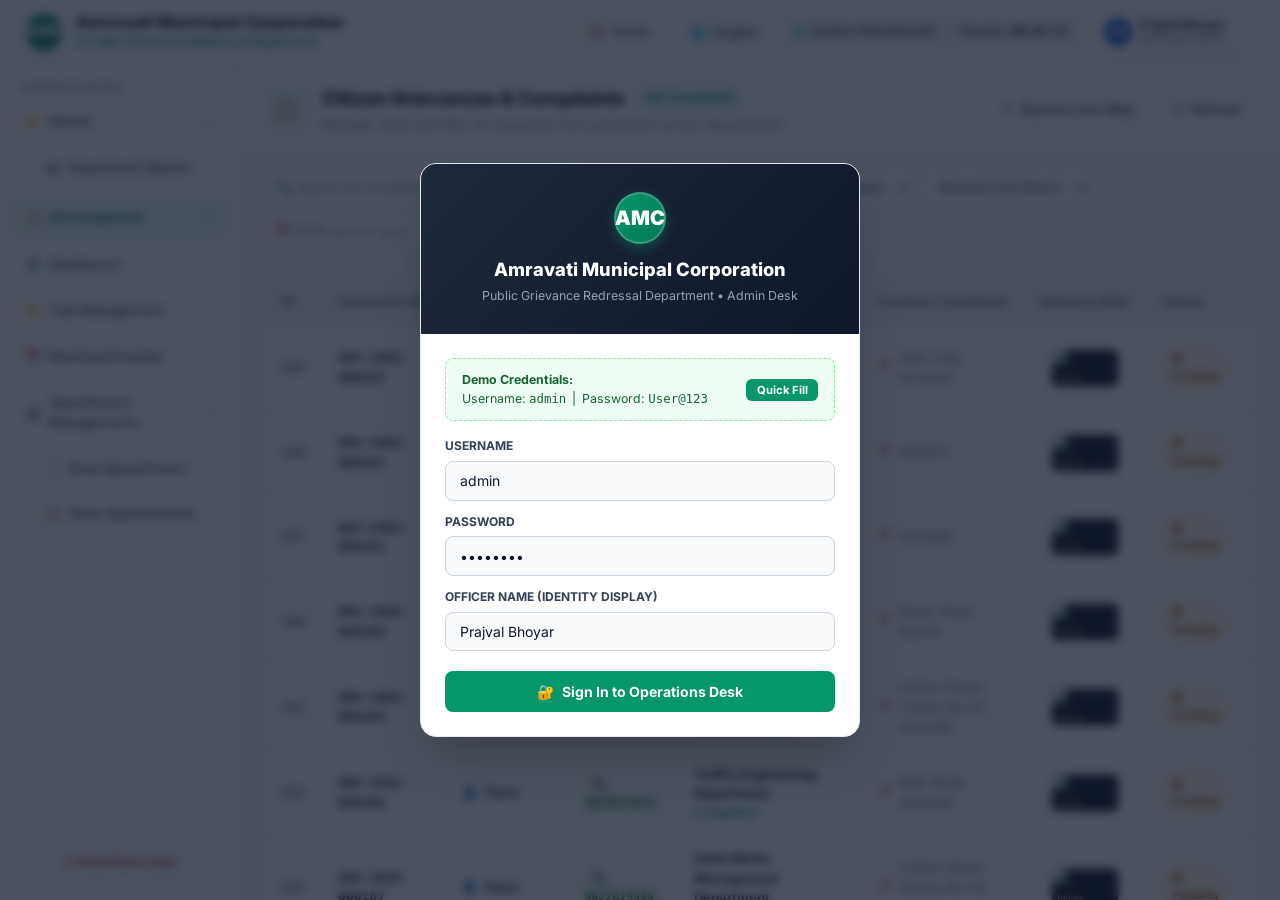
==== admin.html @ 165d0285 "feat: initial release of Amravati Municipal Corporation Grievance Redressal System - Citizen Portal " ====
<!DOCTYPE html>
<html lang="en">
<head>
  <meta charset="UTF-8" />
  <meta name="viewport" content="width=device-width, initial-scale=1.0" />
  <title>Admin Grievance Operations Desk • Amravati Municipal Corporation</title>
  <meta name="description" content="Official Municipal Officer Operations Desk and Redressal Workbench for Amravati Municipal Corporation." />

  <!-- Fonts with Marathi Devanagari support -->
  <link rel="preconnect" href="https://fonts.googleapis.com" />
  <link rel="preconnect" href="https://fonts.gstatic.com" crossorigin />
  <link href="https://fonts.googleapis.com/css2?family=Inter:wght@400;500;600;700;800;900&family=Mukta:wght@400;500;600;700;800&family=Noto+Sans+Devanagari:wght@400;500;600;700&display=swap" rel="stylesheet" />

  <!-- App Styles -->
  <link rel="stylesheet" href="css/style.css" />
  <link rel="stylesheet" href="css/components.css" />
</head>
<body>

  <!-- Toast Notification Shelf -->
  <div id="toast-shelf"></div>

  <!-- ====================================================================
       1. Admin Login Modal (Dummy Credentials: admin / User@123)
       ==================================================================== -->
  <div id="admin-login-modal" class="admin-login-backdrop" style="display: none;">
    <div class="admin-login-card">
      <div class="login-header-banner">
        <div class="login-emblem">AMC</div>
        <h2>Amravati Municipal Corporation</h2>
        <p>Public Grievance Redressal Department • Admin Desk</p>
      </div>

      <div class="login-form-body">
        <div class="demo-credentials-callout">
          <div>
            <strong>Demo Credentials:</strong><br />
            Username: <code>admin</code> &nbsp;|&nbsp; Password: <code>User@123</code>
          </div>
          <button type="button" id="login-quickfill-btn" class="btn-autofill">Quick Fill</button>
        </div>

        <form id="admin-login-form">
          <div class="login-field">
            <label for="admin-user-input">Username</label>
            <input type="text" id="admin-user-input" class="wizard-input" placeholder="admin" value="admin" required />
          </div>

          <div class="login-field" style="margin-top: 0.75rem;">
            <label for="admin-pass-input">Password</label>
            <input type="password" id="admin-pass-input" class="wizard-input" placeholder="User@123" value="User@123" required />
          </div>

          <div class="login-field" style="margin-top: 0.75rem;">
            <label for="admin-name-input">Officer Name (Identity Display)</label>
            <input type="text" id="admin-name-input" class="wizard-input" placeholder="e.g. Prajval Bhoyar, Dr. Pravin Ashtikar" value="Prajval Bhoyar" />
          </div>

          <div id="admin-login-error" style="display: none; color: #dc2626; font-size: 0.775rem; margin-top: 0.5rem; font-weight: 700;"></div>

          <button type="submit" id="admin-login-submit" class="btn-login-submit" style="margin-top: 1.25rem; width: 100%;">
            <span>🔐</span>
            <span>Sign In to Operations Desk</span>
          </button>
        </form>
      </div>
    </div>
  </div>

  <!-- ====================================================================
       2. Top Municipal Header (Matching User Screenshot)
       ==================================================================== -->
  <header class="amc-header">
    <div class="amc-brand">
      <div class="amc-logo-circle">AMC</div>
      <div class="amc-titles">
        <h1 data-i18n="corpTitle">Amravati Municipal Corporation</h1>
        <p>
          <span style="display: inline-block; width: 6px; height: 6px; border-radius: 50%; background: #10b981;"></span>
          <span data-i18n="corpSubtitle">Public Grievance Redressal Department</span>
        </p>
      </div>
    </div>

    <div class="amc-header-actions">
      <!-- Back to Citizen Home -->
      <a href="index.html" class="pill-btn pill-btn-home" title="Go to Citizen Home">
        <span>🏠</span>
        <span data-i18n="home">Home</span>
      </a>

      <!-- Language Toggle -->
      <button type="button" id="admin-lang-btn" class="pill-btn pill-btn-lang" title="Toggle Language">
        <span>🌐</span>
        <span id="admin-lang-text">English</span>
      </button>

      <!-- Active Session Bar -->
      <div class="session-timer-pill" style="display: flex; align-items: center; gap: 0.5rem; background: #f1f5f9; border: 1px solid #e2e8f0; padding: 0.35rem 0.75rem; border-radius: 9999px; font-size: 0.725rem; font-weight: 700; color: #475569;">
        <span style="display: inline-block; width: 7px; height: 7px; border-radius: 50%; background: #10b981;"></span>
        <span>System Administrator</span>
        <span style="color: #cbd5e1;">•</span>
        <span>Session: <span id="admin-session-ticker" style="font-family: monospace; color: #0f172a;">00:01:13</span></span>
      </div>

      <!-- Admin Profile Pill & Dropdown -->
      <div class="user-profile-wrapper">
        <div class="user-profile-badge" id="admin-profile-badge" title="Logged in as Municipal Admin">
          <div class="user-avatar-circle" id="admin-badge-avatar" style="background: linear-gradient(135deg, #2563eb, #1d4ed8);">PB</div>
          <div style="text-align: left; line-height: 1.15;">
            <div style="font-weight: 700; font-size: 0.775rem;" id="admin-badge-name">Prajval Bhoyar</div>
            <div style="font-size: 0.65rem; color: #64748b; font-weight: 600;" id="admin-badge-role">Municipal Admin</div>
          </div>
          <span style="font-size: 0.7rem; color: #94a3b8;">⌄</span>
        </div>

        <!-- Floating Dropdown Menu -->
        <div class="profile-dropdown-menu" id="admin-profile-dropdown">
          <div class="profile-dropdown-header">
            <div class="user-avatar-circle" id="admin-drop-avatar" style="width: 38px; height: 38px; font-size: 0.95rem; background: linear-gradient(135deg, #1e293b, #0f172a);">PB</div>
            <div style="display: flex; flex-direction: column; gap: 0.15rem; overflow: hidden;">
              <div style="font-weight: 800; font-size: 0.875rem; color: #0f172a; white-space: nowrap; overflow: hidden; text-overflow: ellipsis;" id="admin-drop-name">Prajval Bhoyar</div>
              <div style="font-size: 0.725rem; color: #64748b;" id="admin-drop-email">admin@amravati.gov.in</div>
              <div style="display: inline-flex; align-items: center; gap: 0.25rem; font-size: 0.65rem; font-weight: 700; color: #2563eb;">
                <span style="display: inline-block; width: 5px; height: 5px; border-radius: 50%; background: #2563eb;"></span>
                <span id="admin-drop-role">Municipal Admin • All Privileges</span>
              </div>
            </div>
          </div>
          <div class="profile-dropdown-body">
            <button type="button" class="dropdown-item-btn" onclick="window.switchAdminScreen('all-complaints')">
              <span>📋</span>
              <span>All Grievances Queue</span>
            </button>
            <button type="button" class="dropdown-item-btn" onclick="window.switchAdminScreen('tasks')">
              <span>⚡</span>
              <span>Task Management Hub</span>
            </button>
            <button type="button" class="dropdown-item-btn" onclick="window.switchAdminScreen('appointment-mgmt')">
              <span>📅</span>
              <span>Appointment Desk</span>
            </button>
            <button type="button" class="dropdown-item-btn danger" id="admin-logout-btn">
              <span>🚪</span>
              <span>Logout from Admin Desk</span>
            </button>
          </div>
        </div>
      </div>
    </div>
  </header>

  <!-- ====================================================================
       3. Main Layout (Sidebar + Work Area)
       ==================================================================== -->
  <div class="dashboard-layout">
    
    <!-- Left Navigation Sidebar -->
    <aside class="dashboard-sidebar" style="width: 240px;">
      <div class="sidebar-nav-section">
        <span class="nav-section-label" data-i18n="adminGroup">ADMINISTRATION</span>
        
        <!-- Master Collapsible Accordion -->
        <div id="nav-master-toggle" class="nav-item">
          <div class="nav-item-left">
            <span>📁</span>
            <span data-i18n="master">Master</span>
          </div>
          <span id="nav-master-chevron" style="font-size: 0.8rem; color: #94a3b8;">⌄</span>
        </div>

        <div id="nav-master-submenu" style="display: flex; flex-direction: column; padding-left: 1.25rem; gap: 0.25rem;">
          <div id="nav-btn-dept-master" class="nav-item">
            <div class="nav-item-left">
              <span>🏢</span>
              <span data-i18n="deptMaster">Department Master</span>
            </div>
          </div>
        </div>

        <!-- All Complaints (Active by default, green glowing border) -->
        <div id="nav-btn-all-complaints" class="nav-item active" style="margin-top: 0.25rem;">
          <div class="nav-item-left">
            <span>📋</span>
            <span data-i18n="allComplaints">All Complaints</span>
          </div>
          <span>›</span>
        </div>

        <!-- Workbench Tab -->
        <div id="nav-btn-workbench" class="nav-item">
          <div class="nav-item-left">
            <span>⚙️</span>
            <span data-i18n="workbench">Workbench</span>
          </div>
        </div>

        <!-- Task Management Tab -->
        <div id="nav-btn-tasks" class="nav-item">
          <div class="nav-item-left">
            <span>📁</span>
            <span>Task Management</span>
          </div>
        </div>

        <!-- Meeting Schedule Tab -->
        <div id="nav-btn-meetings" class="nav-item">
          <div class="nav-item-left">
            <span>📅</span>
            <span>Meeting Schedule</span>
          </div>
        </div>

        <!-- Appointment Managements Collapsible Accordion (Figma Prototype Replica) -->
        <div id="nav-appt-toggle" class="nav-item">
          <div class="nav-item-left">
            <span>🏛️</span>
            <span>Appointment Managements</span>
          </div>
          <span id="nav-appt-chevron" style="font-size: 0.8rem; color: #94a3b8;">⌄</span>
        </div>

        <div id="nav-appt-submenu" style="display: flex; flex-direction: column; padding-left: 1.25rem; gap: 0.25rem;">
          <div id="nav-btn-book-appt" class="nav-item">
            <div class="nav-item-left">
              <span>📄</span>
              <span>Book Appointment</span>
            </div>
          </div>
          <div id="nav-btn-show-appts" class="nav-item">
            <div class="nav-item-left">
              <span>📋</span>
              <span>Show Appointments</span>
            </div>
          </div>
        </div>
      </div>

      <!-- Reset Demo Data Shortcut -->
      <div style="margin-top: auto; padding: 0.5rem 0;">
        <button type="button" id="admin-reset-demo-btn" class="pill-btn" style="width: 100%; justify-content: center; font-size: 0.75rem; color: #b91c1c;">
          ↺ Reset Demo Data
        </button>
      </div>
    </aside>

    <!-- Main Content Container -->
    <main class="view-container" style="flex: 1; display: flex; flex-direction: column; overflow: hidden; background: #f8fafc; padding: 0;">

      <!-- ==============================================================
           SCREEN 1: ALL COMPLAINTS (EXACT USER SCREENSHOT REPLICA)
           ============================================================== -->
      <div id="screen-all-complaints" style="display: flex; flex-direction: column; flex: 1; height: 100%; overflow: hidden;">
        
        <!-- Screen Header Bar -->
        <div class="admin-table-header-bar">
          <div class="table-title-area">
            <div class="table-icon-box">📋</div>
            <div class="table-header-titles">
              <h2>
                <span data-i18n="complaintsQueue">Citizen Grievances & Complaints</span>
                <span id="header-complaints-badge" class="complaints-count-badge">193 Complaints</span>
              </h2>
              <p data-i18n="complaintsSub">Manage, track and filter all registered civic grievances across departments</p>
            </div>
          </div>

          <div class="table-top-actions">
            <a href="index.html" class="pill-btn" style="font-weight: 600;">
              <span>←</span>
              <span>Back to Civic Map</span>
            </a>
            <button type="button" id="refresh-complaints-btn" class="pill-btn" style="font-weight: 600;">
              <span>↻</span>
              <span>Refresh</span>
            </button>
          </div>
        </div>

        <!-- Filters Bar (Search, Department, Status, Sort, Date) -->
        <div class="admin-filter-bar">
          <div class="filter-input-search">
            <span>🔍</span>
            <input type="text" id="all-search-input" placeholder="Search by Grievance No, Citizen..." />
          </div>

          <select id="all-filter-dept" class="filter-select">
            <option value="">All Departments</option>
          </select>

          <select id="all-filter-status" class="filter-select">
            <option value="">All Statuses</option>
            <option value="Pending">Pending</option>
            <option value="In Progress">In Progress</option>
            <option value="Resolved">Resolved</option>
          </select>

          <select id="all-filter-sort" class="filter-select">
            <option value="newest">Newest First (Desc)</option>
            <option value="oldest">Oldest First (Asc)</option>
            <option value="priority">Priority First</option>
          </select>

          <div class="filter-date-input">
            <span>📅 FROM</span>
            <input type="text" placeholder="dd-mm-yyyy" style="width: 85px;" />
          </div>

          <div class="filter-date-input">
            <span>📅 TO</span>
            <input type="text" placeholder="dd-mm-yyyy" style="width: 85px;" />
          </div>
        </div>

        <!-- Data Table Viewport -->
        <div style="flex: 1; overflow-y: auto; padding: 1rem 1.5rem;">
          <div class="table-viewport-container">
            <table class="gov-data-table" id="all-complaints-table">
              <thead>
                <tr>
                  <th style="width: 60px;">ID</th>
                  <th style="width: 140px;">Grievance No.</th>
                  <th style="width: 130px;">Citizen</th>
                  <th style="width: 120px;">Mobile No.</th>
                  <th style="width: 240px;">Department & Category</th>
                  <th style="width: 220px;">Location / Landmark</th>
                  <th style="width: 120px; text-align: center;">Before & After</th>
                  <th style="width: 110px;">Status</th>
                  <th style="width: 120px;">Submitted Date</th>
                  <th style="width: 80px; text-align: center;">Actions</th>
                </tr>
              </thead>
              <tbody id="all-complaints-tbody">
                <!-- Rendered dynamically via js/admin.js -->
              </tbody>
            </table>
          </div>
        </div>

      </div>

      <!-- ==============================================================
           SCREEN 2: WORKBENCH (EXPANDABLE STEPPER ACCORDION - SCREENSHOT REPLICA)
           ============================================================== -->
      <div id="screen-workbench" style="display: none; flex-direction: column; flex: 1; height: 100%; overflow: hidden;">
        
        <!-- Screen Header Bar -->
        <div class="admin-table-header-bar">
          <div class="table-title-area">
            <div class="table-icon-box" style="background: #ecfdf5; color: #059669;">⚙️</div>
            <div class="table-header-titles">
              <h2>
                <span>Grievance Redressal Workbench</span>
                <span id="wb-total-badge" class="complaints-count-badge" style="background: #059669; color: #fff;">193 Active In Queue</span>
              </h2>
              <p>Expand rows to inspect live 4-stage redressal steppers, monitor SLAs, and dispatch field units</p>
            </div>
          </div>

          <div class="table-top-actions">
            <button type="button" id="wb-expand-all-btn" class="pill-btn" style="font-weight: 600;">
              <span>↕</span>
              <span>Toggle All Steppers</span>
            </button>
            <button type="button" id="wb-refresh-btn" class="pill-btn" style="font-weight: 600;">
              <span>↻</span>
              <span>Refresh Queue</span>
            </button>
          </div>
        </div>

        <!-- Workbench Filter Toolbar (Matching User Screenshots 2 & 3) -->
        <div class="admin-filter-bar" style="flex-wrap: wrap; gap: 0.75rem;">
          <!-- Status Filter Tabs / Pills -->
          <div class="tracker-filter-pills" style="margin-right: 0.5rem;">
            <button type="button" class="wb-filter-tab active" data-filter="all" style="background: #059669; color: #ffffff; border: 1px solid #059669; padding: 0.35rem 0.85rem; border-radius: 9999px; font-size: 0.75rem; font-weight: 800; cursor: pointer;">
              All 193
            </button>
            <button type="button" class="wb-filter-tab" data-filter="unassigned" style="background: #f1f5f9; color: #475569; border: 1px solid #cbd5e1; padding: 0.35rem 0.85rem; border-radius: 9999px; font-size: 0.75rem; font-weight: 800; cursor: pointer;">
              Unassigned 193
            </button>
            <button type="button" class="wb-filter-tab" data-filter="assigned" style="background: #f1f5f9; color: #475569; border: 1px solid #cbd5e1; padding: 0.35rem 0.85rem; border-radius: 9999px; font-size: 0.75rem; font-weight: 800; cursor: pointer;">
              Assigned 0
            </button>
          </div>

          <!-- Search Input -->
          <div class="filter-input-search" style="min-width: 260px;">
            <span>🔍</span>
            <input type="text" id="wb-search-input" placeholder="Search grievance, defect, citizen..." />
          </div>

          <!-- Department Filter -->
          <select id="wb-filter-dept" class="filter-select">
            <option value="">All Departments</option>
          </select>

          <!-- Status Filter -->
          <select id="wb-filter-status" class="filter-select">
            <option value="">All Statuses</option>
            <option value="Pending">Pending</option>
            <option value="In Progress">In Progress</option>
            <option value="Resolved">Resolved</option>
          </select>

          <!-- Sort Filter -->
          <select id="wb-filter-sort" class="filter-select">
            <option value="newest">Newest First</option>
            <option value="sla">Urgent SLA First</option>
            <option value="priority">High Priority First</option>
          </select>
        </div>

        <!-- Workbench Accordion Table Viewport -->
        <div style="flex: 1; overflow-y: auto; padding: 1rem 1.5rem;">
          <div class="table-viewport-container">
            <table class="gov-data-table" id="workbench-accordion-table">
              <thead>
                <tr>
                  <th style="width: 40px; text-align: center;"></th>
                  <th style="width: 170px;">Grievance & Defect</th>
                  <th style="width: 110px; text-align: center;">Evidence</th>
                  <th style="width: 250px;">Department & Location</th>
                  <th style="width: 180px;">Assigned Field Officer</th>
                  <th style="width: 110px;">Status</th>
                  <th style="width: 120px;">SLA Countdown</th>
                  <th style="width: 120px; text-align: center;">Actions</th>
                </tr>
              </thead>
              <tbody id="workbench-accordion-tbody">
                <!-- Rendered dynamically via js/admin.js with expandable stepper rows -->
              </tbody>
            </table>
          </div>
        </div>

      </div>

      <!-- ==============================================================
           SCREEN 3: TASK MANAGEMENT HUB (MATCHING FIGMA SCREENSHOT)
           ============================================================== -->
      <div id="screen-tasks" style="display: none; flex: 1; height: 100%; overflow: hidden; background: #f8fafc;">
        
        <!-- Left Sub-Sidebar (Departments & Task Dispatcher) -->
        <div style="width: 250px; background: #ffffff; border-right: 1px solid #e2e8f0; display: flex; flex-direction: column; flex-shrink: 0;">
          <div style="padding: 1.25rem 1rem; border-bottom: 1px solid #e2e8f0; display: flex; flex-direction: column; gap: 0.85rem;">
            <div class="task-sidebar-title">
              <span>📁</span>
              <span>TASK MANAGER</span>
            </div>
            
            <div class="task-nav-actions">
              <button type="button" id="task-tab-dashboard" class="task-nav-btn active">
                <span>📊</span>
                <span>Dashboard</span>
              </button>
              <button type="button" id="task-btn-assign-open" class="task-nav-btn" style="background: #ecfdf5; border-color: #a7f3d0; color: #047857;">
                <span>+</span>
                <span>Assign Task</span>
              </button>
            </div>
          </div>

          <!-- Department Selector List -->
          <div style="padding: 0.75rem 0.5rem; flex: 1; overflow-y: auto;">
            <div style="font-size: 0.6875rem; font-weight: 800; color: #94a3b8; text-transform: uppercase; padding: 0.5rem 0.75rem;">
              MUNICIPAL WINGS
            </div>
            <div class="task-dept-list" id="task-dept-selector-list">
              <!-- Rendered via js/admin.js -->
            </div>
          </div>

          <div style="padding: 1rem; border-top: 1px solid #e2e8f0; background: #f8fafc;">
            <div style="font-size: 0.7rem; color: #64748b; font-weight: 600;">
              Active Officers: <strong style="color: #0f172a;">5 Deployed</strong>
            </div>
          </div>
        </div>

        <!-- Main Task Area -->
        <div class="task-main-content">
          
          <!-- Screen Header -->
          <div style="display: flex; align-items: center; justify-content: space-between;">
            <div>
              <h2 style="font-size: 1.25rem; font-weight: 800; color: #0f172a;">Department Task Management</h2>
              <p style="font-size: 0.8125rem; color: #64748b;" id="task-dept-subtitle">
                Comprehensive tracking across all 5 municipal operational wings
              </p>
            </div>
            <button type="button" id="btn-quick-new-task" class="pill-btn" style="background: #059669; color: #ffffff; border-color: #059669; font-weight: 700;">
              + Create & Dispatch Task
            </button>
          </div>

          <!-- Top 7 KPI Metric Cards Grid (Matching Figma Prototype) -->
          <div class="task-kpi-grid">
            <div class="task-kpi-card task-kpi-blue">
              <span class="task-kpi-label">TOTAL TASKS</span>
              <div class="task-kpi-num" id="task-kpi-total">11</div>
              <span class="task-kpi-sub">Across departments</span>
            </div>

            <div class="task-kpi-card">
              <span class="task-kpi-label">ASSIGNED</span>
              <div class="task-kpi-num" id="task-kpi-assigned">4</div>
              <span class="task-kpi-sub">Dispatched to field</span>
            </div>

            <div class="task-kpi-card task-kpi-amber">
              <span class="task-kpi-label">IN PROGRESS</span>
              <div class="task-kpi-num" id="task-kpi-inprogress">3</div>
              <span class="task-kpi-sub">Active field work</span>
            </div>

            <div class="task-kpi-card task-kpi-green">
              <span class="task-kpi-label">COMPLETED</span>
              <div class="task-kpi-num" id="task-kpi-completed">4</div>
              <span class="task-kpi-sub">Verified closed</span>
            </div>

            <div class="task-kpi-card task-kpi-red">
              <span class="task-kpi-label">HIGH PRIORITY</span>
              <div class="task-kpi-num" id="task-kpi-high">3</div>
              <span class="task-kpi-sub">Requires urgent SLA</span>
            </div>

            <div class="task-kpi-card task-kpi-amber">
              <span class="task-kpi-label">MEDIUM PRIORITY</span>
              <div class="task-kpi-num" id="task-kpi-medium">5</div>
              <span class="task-kpi-sub">Standard priority</span>
            </div>

            <div class="task-kpi-card task-kpi-green">
              <span class="task-kpi-label">LOW PRIORITY</span>
              <div class="task-kpi-num" id="task-kpi-low">3</div>
              <span class="task-kpi-sub">Routine civic tasks</span>
            </div>
          </div>

          <!-- Officer Performance Analytics Table Card (Matching Figma Screenshot) -->
          <div class="officer-table-card">
            <div class="officer-table-header">
              <div>
                <h3 style="font-size: 0.95rem; font-weight: 800; color: #0f172a; text-transform: uppercase; letter-spacing: 0.03em;">
                  Officer Performance Analytics
                </h3>
                <p style="font-size: 0.775rem; color: #64748b; margin-top: 0.2rem;">
                  Task completion and compliance metrics per municipal officer
                </p>
              </div>

              <div class="filter-input-search" style="width: 240px;">
                <span>🔍</span>
                <input type="text" id="officer-search-input" placeholder="Search officer..." />
              </div>
            </div>

            <table class="gov-data-table">
              <thead>
                <tr>
                  <th>Officer & Designation</th>
                  <th>Department</th>
                  <th style="text-align: center;">Total Tasks</th>
                  <th style="text-align: center;">Assigned</th>
                  <th style="text-align: center;">In Progress</th>
                  <th style="text-align: center;">Completed</th>
                  <th style="width: 170px;">Compliance Rate</th>
                  <th style="text-align: center; width: 90px;">Action</th>
                </tr>
              </thead>
              <tbody id="officer-analytics-tbody">
                <!-- Rendered dynamically via js/admin.js -->
              </tbody>
            </table>
          </div>

          <!-- Filtered Tasks Table -->
          <div class="card" style="padding: 1.25rem 1.5rem;">
            <div style="display: flex; align-items: center; justify-content: space-between; margin-bottom: 1rem;">
              <h3 style="font-size: 0.95rem; font-weight: 800; color: #0f172a;">
                Department Operational Tasks
              </h3>
              <div style="display: flex; gap: 0.5rem;">
                <select id="task-status-filter" class="filter-select" style="font-size: 0.75rem;">
                  <option value="">All Statuses</option>
                  <option value="Assigned">Assigned</option>
                  <option value="In Progress">In Progress</option>
                  <option value="Completed">Completed</option>
                </select>
              </div>
            </div>

            <table class="gov-data-table">
              <thead>
                <tr>
                  <th style="width: 50px;">ID</th>
                  <th>Task Title & Scope</th>
                  <th>Department</th>
                  <th>Priority</th>
                  <th>Assigned Officer</th>
                  <th>Due Date</th>
                  <th>Status</th>
                  <th style="text-align: center;">Actions</th>
                </tr>
              </thead>
              <tbody id="tasks-table-tbody">
                <!-- Rendered dynamically -->
              </tbody>
            </table>
          </div>

        </div>

      </div>

      <!-- ==============================================================
           SCREEN 4: MEETING SCHEDULE & EVENTS HUB (MATCHING FIGMA SCREENSHOT)
           ============================================================== -->
      <div id="screen-meetings" style="display: none; flex-direction: column; flex: 1; height: 100%; overflow-y: auto; padding: 1.5rem 2rem; gap: 1.25rem;">
        
        <!-- Header Bar -->
        <div style="display: flex; align-items: center; justify-content: space-between;">
          <div>
            <h2 style="font-size: 1.25rem; font-weight: 800; color: #0f172a;">Meetings & Events Hub</h2>
            <p style="font-size: 0.8125rem; color: #64748b;">Schedule, track and review inter-departmental hearings and grievance councils</p>
          </div>
          <button type="button" id="btn-schedule-meeting-open" class="pill-btn" style="background: #059669; color: #ffffff; border-color: #059669; font-weight: 700;">
            📅 Schedule New Meeting
          </button>
        </div>

        <!-- Top 3 KPI Grid (Matching Figma Screenshot) -->
        <div class="meeting-kpi-grid">
          <div class="kpi-summary-card kpi-border-blue">
            <div>
              <div class="kpi-label">TOTAL MEETINGS</div>
              <div id="meeting-kpi-total" class="kpi-number kpi-num-blue">3</div>
              <div class="kpi-subtext">Registered calendar events</div>
            </div>
            <div class="kpi-icon-square kpi-icon-blue">📅</div>
          </div>

          <div class="kpi-summary-card kpi-border-green">
            <div>
              <div class="kpi-label">UPCOMING MEETINGS</div>
              <div id="meeting-kpi-upcoming" class="kpi-number kpi-num-green">1</div>
              <div class="kpi-subtext">Scheduled sessions</div>
            </div>
            <div class="kpi-icon-square kpi-icon-green">⏱</div>
          </div>

          <div class="kpi-summary-card kpi-border-purple">
            <div>
              <div class="kpi-label">COMPLETED MEETINGS</div>
              <div id="meeting-kpi-completed" class="kpi-number kpi-num-purple">2</div>
              <div class="kpi-subtext">Minutes recorded</div>
            </div>
            <div class="kpi-icon-square kpi-icon-purple">✓</div>
          </div>
        </div>

        <!-- Meeting Tabs (Upcoming vs History) -->
        <div class="meeting-tab-bar">
          <div class="meeting-tab-item active" id="tab-upcoming-meetings">
            <span>⏱ Upcoming Meetings</span>
            <span class="meeting-tab-count" id="count-upcoming-meetings">1</span>
          </div>
          <div class="meeting-tab-item" id="tab-history-meetings">
            <span>📄 Meeting History</span>
            <span class="meeting-tab-count" id="count-history-meetings">2</span>
          </div>
        </div>

        <!-- Meeting Filters Toolbar -->
        <div class="admin-filter-bar">
          <select id="meeting-filter-dept" class="filter-select">
            <option value="">All Departments</option>
            <option value="Road Maintenance Department">Road Maintenance Department</option>
            <option value="Sewerage & Drainage Department">Sewerage & Drainage Department</option>
            <option value="Water Supply Department">Water Supply Department</option>
          </select>

          <select id="meeting-filter-type" class="filter-select">
            <option value="">All Types</option>
            <option value="Grievance Escalation">Grievance Escalation</option>
            <option value="Review Meeting">Review Meeting</option>
            <option value="Public Hearing">Public Hearing</option>
          </select>

          <div class="filter-date-input">
            <span>📅 FROM</span>
            <input type="text" id="meeting-date-from" placeholder="dd-mm-yyyy" style="width: 85px;" />
          </div>

          <div class="filter-date-input">
            <span>📅 TO</span>
            <input type="text" id="meeting-date-to" placeholder="dd-mm-yyyy" style="width: 85px;" />
          </div>

          <button type="button" id="meeting-download-report-btn" class="pill-btn" style="font-weight: 700;">
            📥 Download Report
          </button>

          <button type="button" id="meeting-reset-filter-btn" class="pill-btn">
            Reset Filters
          </button>
        </div>

        <!-- Meeting Cards / Events List -->
        <div class="meeting-cards-list" id="meeting-cards-container">
          <!-- Rendered dynamically via js/admin.js -->
        </div>

      </div>

      <!-- ==============================================================
           SCREEN 5: DEPARTMENT MASTER (MATCHING USER SCREENSHOT 1)
           ============================================================== -->
      <div id="screen-dept-master" style="display: none; flex-direction: column; flex: 1; height: 100%; overflow-y: auto; padding: 1.5rem 2rem; gap: 1.25rem;">
        
        <div style="display: flex; align-items: center; justify-content: space-between;">
          <div>
            <h2 style="font-size: 1.25rem; font-weight: 800; color: #0f172a;">Municipal Department Master</h2>
            <p style="font-size: 0.8125rem; color: #64748b;">Manage 66 municipal departments, escalation SLAs, and assigned Heads of Department</p>
          </div>
          <button type="button" id="btn-add-dept-open" class="pill-btn" style="background: #059669; color: #ffffff; border-color: #059669; font-weight: 700;">
            + Add Department
          </button>
        </div>

        <!-- 4 KPI Summary Cards (Matching User Screenshot 1) -->
        <div class="kpi-row">
          <div class="kpi-summary-card kpi-border-blue">
            <div>
              <div class="kpi-label">TOTAL DEPARTMENTS</div>
              <div id="kpi-dept-total" class="kpi-number kpi-num-blue">66</div>
              <div class="kpi-subtext">All registered wings</div>
            </div>
            <div class="kpi-icon-square kpi-icon-blue">🏢</div>
          </div>

          <div class="kpi-summary-card kpi-border-green">
            <div>
              <div class="kpi-label">ACTIVE STATUS</div>
              <div id="kpi-dept-active" class="kpi-number kpi-num-green">66</div>
              <div class="kpi-subtext">Operating SLAs</div>
            </div>
            <div class="kpi-icon-square kpi-icon-green">✓</div>
          </div>

          <div class="kpi-summary-card kpi-border-orange">
            <div>
              <div class="kpi-label">INACTIVE</div>
              <div id="kpi-dept-inactive" class="kpi-number kpi-num-orange">0</div>
              <div class="kpi-subtext">Disabled wings</div>
            </div>
            <div class="kpi-icon-square kpi-icon-orange">⏻</div>
          </div>

          <div class="kpi-summary-card kpi-border-purple">
            <div>
              <div class="kpi-label">GRIEVANCES MANAGED</div>
              <div class="kpi-number kpi-num-purple">193</div>
              <div class="kpi-subtext">Live complaints in flow</div>
            </div>
            <div class="kpi-icon-square kpi-icon-purple">⏱</div>
          </div>
        </div>

        <!-- Search & Filter Bar -->
        <div class="admin-filter-bar">
          <div class="filter-input-search" style="min-width: 280px;">
            <span>🔍</span>
            <input type="text" id="dept-search-input" placeholder="Search department (English / मराठी)..." />
          </div>

          <div class="tracker-filter-pills">
            <button type="button" class="dept-status-pill active" data-status="all" style="background: #059669; color: #ffffff; border: 1px solid #059669; padding: 0.35rem 0.85rem; border-radius: 9999px; font-size: 0.75rem; font-weight: 800; cursor: pointer;">
              All
            </button>
            <button type="button" class="dept-status-pill" data-status="Active" style="background: #f1f5f9; color: #475569; border: 1px solid #cbd5e1; padding: 0.35rem 0.85rem; border-radius: 9999px; font-size: 0.75rem; font-weight: 800; cursor: pointer;">
              Active
            </button>
            <button type="button" class="dept-status-pill" data-status="Inactive" style="background: #f1f5f9; color: #475569; border: 1px solid #cbd5e1; padding: 0.35rem 0.85rem; border-radius: 9999px; font-size: 0.75rem; font-weight: 800; cursor: pointer;">
              Inactive
            </button>
          </div>
        </div>

        <!-- Department Table -->
        <div class="table-viewport-container">
          <table class="gov-data-table">
            <thead>
              <tr>
                <th style="width: 80px;">ID</th>
                <th style="width: 90px;">CODE</th>
                <th>DEPARTMENT NAME (ENGLISH)</th>
                <th>विभागाचे नाव (मराठी)</th>
                <th>HEAD OF DEPARTMENT (HOD)</th>
                <th style="width: 100px;">SLA (HOURS)</th>
                <th style="width: 110px;">STATUS</th>
                <th style="width: 100px; text-align: center;">ACTIONS</th>
              </tr>
            </thead>
            <tbody id="dept-master-tbody">
              <!-- Rendered via admin.js -->
            </tbody>
          </table>
        </div>

      </div>

      <!-- ==============================================================
           SCREEN 6: APPOINTMENT MANAGEMENT (MATCHING FIGMA SCREENSHOT 1)
           ============================================================== -->
      <div id="screen-appointment-mgmt" style="display: none; flex-direction: column; flex: 1; height: 100%; overflow-y: auto; padding: 1.5rem 2rem; gap: 1.25rem;">
        
        <!-- Header Bar -->
        <div style="display: flex; align-items: center; justify-content: space-between;">
          <div>
            <h2 style="font-size: 1.35rem; font-weight: 800; color: #0f172a;">Appointment Management</h2>
            <p style="font-size: 0.8125rem; color: #64748b;">Municipal Corporation Portal • Real-time Civic Hearing & Consultation Registry</p>
          </div>
          <div style="display: flex; align-items: center; gap: 0.5rem;">
            <button type="button" class="pill-btn" style="padding: 0.35rem 0.65rem; font-size: 0.75rem; font-weight: 700;">
              🔔 Today
            </button>
            <button type="button" class="pill-btn" style="padding: 0.35rem 0.65rem; font-size: 0.75rem; font-weight: 700;">
              🔔 Upcoming
            </button>
          </div>
        </div>

        <!-- 7 KPI Metric Cards Grid (Matching Figma Prototype Exactly) -->
        <div class="appt-kpi-grid">
          <div class="appt-kpi-card" style="border: 2px solid #bae6fd; background: #f0f9ff;">
            <div class="appt-kpi-icon appt-kpi-icon-blue">📅</div>
            <span class="appt-kpi-label">TOTAL APPOINTMENTS TODAY</span>
            <div class="appt-kpi-num" id="appt-kpi-today" style="color: #0284c7;">0</div>
            <span class="appt-kpi-pill appt-pill-blue">Today Only</span>
          </div>

          <div class="appt-kpi-card">
            <div class="appt-kpi-icon appt-kpi-icon-amber">⏰</div>
            <span class="appt-kpi-label">PENDING</span>
            <div class="appt-kpi-num" id="appt-kpi-pending">0</div>
            <span class="appt-kpi-pill appt-pill-amber" id="appt-pill-pending">0 Today</span>
          </div>

          <div class="appt-kpi-card">
            <div class="appt-kpi-icon appt-kpi-icon-green">✓</div>
            <span class="appt-kpi-label">COMPLETED</span>
            <div class="appt-kpi-num" id="appt-kpi-completed">1</div>
            <span class="appt-kpi-pill appt-pill-green" id="appt-pill-completed">1 Today</span>
          </div>

          <div class="appt-kpi-card">
            <div class="appt-kpi-icon appt-kpi-icon-orange">🔁</div>
            <span class="appt-kpi-label">RESCHEDULED</span>
            <div class="appt-kpi-num" id="appt-kpi-rescheduled">0</div>
            <span class="appt-kpi-pill appt-pill-orange" id="appt-pill-rescheduled">0 Today</span>
          </div>

          <div class="appt-kpi-card">
            <div class="appt-kpi-icon appt-kpi-icon-indigo">⚡</div>
            <span class="appt-kpi-label">IN PROGRESS</span>
            <div class="appt-kpi-num" id="appt-kpi-inprogress">0</div>
            <span class="appt-kpi-pill appt-pill-indigo" id="appt-pill-inprogress">0 Today</span>
          </div>

          <div class="appt-kpi-card">
            <div class="appt-kpi-icon appt-kpi-icon-red">✕</div>
            <span class="appt-kpi-label">REJECTED</span>
            <div class="appt-kpi-num" id="appt-kpi-rejected">0</div>
            <span class="appt-kpi-pill appt-pill-red" id="appt-pill-rejected">0 Today</span>
          </div>

          <div class="appt-kpi-card">
            <div class="appt-kpi-icon appt-kpi-icon-purple">📊</div>
            <span class="appt-kpi-label">TOTAL APPOINTMENTS</span>
            <div class="appt-kpi-num" id="appt-kpi-total">1</div>
            <span class="appt-kpi-pill appt-pill-purple">All Time</span>
          </div>
        </div>

        <!-- Section: Today's Appointments -->
        <div class="card" style="padding: 1.25rem 1.5rem; display: flex; flex-direction: column; gap: 1rem;">
          <div style="display: flex; align-items: center; justify-content: space-between; flex-wrap: wrap; gap: 0.75rem;">
            <div>
              <h3 style="font-size: 1.05rem; font-weight: 800; color: #0f172a;">Today's Appointments</h3>
              <p style="font-size: 0.75rem; color: #64748b;" id="appt-today-count-subtitle">
                Showing 1-1 of 1 appointment(s)
              </p>
            </div>

            <div style="display: flex; align-items: center; gap: 0.75rem;">
              <div class="filter-input-search" style="min-width: 300px;">
                <span>🔍</span>
                <input type="text" id="appt-search-input" placeholder="Search by ID, name, mobile, department..." />
              </div>
              <button type="button" id="btn-open-book-appt" class="pill-btn" style="background: #1e293b; color: #ffffff; border-color: #1e293b; font-weight: 700; padding: 0.45rem 1rem;">
                + Book Appointment
              </button>
            </div>
          </div>

          <!-- Appointments Table / Empty State Container -->
          <div id="appt-today-list-container">
            <!-- Rendered dynamically via js/admin.js -->
          </div>
        </div>

      </div>

      <!-- ==============================================================
           SCREEN 8: SHOW APPOINTMENTS (MATCHING FIGMA SCREENSHOT 2)
           ============================================================== -->
      <div id="screen-show-appointments" style="display: none; flex-direction: column; flex: 1; height: 100%; overflow-y: auto; padding: 1.5rem 2rem; gap: 1.25rem;">
        
        <!-- Header Bar -->
        <div style="display: flex; align-items: center; justify-content: space-between;">
          <div>
            <h2 style="font-size: 1.35rem; font-weight: 800; color: #0f172a;">Show Appointments</h2>
            <p style="font-size: 0.8125rem; color: #64748b;">View and manage all high-level appointments across municipal leadership</p>
          </div>
          <div style="display: flex; align-items: center; gap: 0.5rem;">
            <button type="button" class="pill-btn" style="padding: 0.35rem 0.65rem; font-size: 0.75rem; font-weight: 700;">
              🔔 Today
            </button>
            <button type="button" class="pill-btn" style="padding: 0.35rem 0.65rem; font-size: 0.75rem; font-weight: 700;">
              🔔 Upcoming
            </button>
          </div>
        </div>

        <!-- Filter Status Tabs (Matching Screenshot 2: Pending, In Progress, Completed, Rejected, Rescheduled) -->
        <div class="meeting-tab-bar" style="border-bottom: 2px solid #e2e8f0; gap: 1rem; flex-wrap: wrap;">
          <div class="meeting-tab-item active" id="show-tab-pending" data-status="Pending" style="color: #d97706; border-bottom-color: #d97706;">
            <span>⏱ Pending</span>
            <span class="meeting-tab-count" id="count-show-pending" style="background: #fef3c7; color: #b45309;">1</span>
          </div>
          <div class="meeting-tab-item" id="show-tab-inprogress" data-status="In Progress">
            <span>⚡ In Progress</span>
            <span class="meeting-tab-count" id="count-show-inprogress">1</span>
          </div>
          <div class="meeting-tab-item" id="show-tab-completed" data-status="Completed">
            <span>✓ Completed</span>
            <span class="meeting-tab-count" id="count-show-completed">1</span>
          </div>
          <div class="meeting-tab-item" id="show-tab-rejected" data-status="Rejected">
            <span>✕ Rejected</span>
            <span class="meeting-tab-count" id="count-show-rejected">0</span>
          </div>
          <div class="meeting-tab-item" id="show-tab-rescheduled" data-status="Rescheduled">
            <span>🔄 Rescheduled</span>
            <span class="meeting-tab-count" id="count-show-rescheduled">0</span>
          </div>
        </div>

        <!-- Filter / Search Row for Show Appointments -->
        <div class="admin-filter-bar">
          <div class="filter-input-search" style="min-width: 320px;">
            <span>🔍</span>
            <input type="text" id="show-appts-search" placeholder="Search citizen, official, purpose..." />
          </div>
          <select id="show-appts-dept-filter" class="filter-select">
            <option value="">All Departments</option>
          </select>
          <button type="button" id="btn-quick-book-from-show" class="pill-btn" style="margin-left: auto; background: #059669; color: #fff; border-color: #059669; font-weight: 700;">
            + Book Appointment
          </button>
        </div>

        <!-- Show Appointments Content Viewport -->
        <div id="show-appts-content-container">
          <!-- Rendered dynamically via js/admin.js -->
        </div>

      </div>

    </main>

  </div>

  <!-- ====================================================================
       4. Reassign Department Modal
       ==================================================================== -->
  <div id="assign-modal" class="slideover-backdrop">
    <div class="admin-login-card" style="margin: auto; max-width: 480px;">
      <div style="padding: 1.25rem 1.5rem; border-bottom: 1px solid #e2e8f0; display: flex; align-items: center; justify-content: space-between;">
        <h3 style="font-size: 1.1rem; font-weight: 800; color: #0f172a;">Reassign Grievance Department</h3>
        <button type="button" id="assign-modal-close" class="pill-btn" style="padding: 0.2rem 0.5rem;">✕</button>
      </div>
      <form id="assign-form" style="padding: 1.25rem 1.5rem; display: flex; flex-direction: column; gap: 1rem;">
        <div>
          <label style="font-size: 0.75rem; font-weight: 700; color: #334155;">TARGET DEPARTMENT *</label>
          <select id="assign-dept-select" class="wizard-select" style="margin-top: 0.35rem;" required></select>
        </div>
        <div>
          <label style="font-size: 0.75rem; font-weight: 700; color: #334155;">ASSIGNED FIELD OFFICER *</label>
          <input type="text" id="assign-officer-input" class="wizard-input" style="margin-top: 0.35rem;" value="Er. Rajesh Bansod (Deputy Engineer)" required />
        </div>
        <div>
          <label style="font-size: 0.75rem; font-weight: 700; color: #334155;">SUPERVISORY DIRECTIVE / REMARKS</label>
          <textarea id="assign-remarks-input" class="wizard-textarea" style="margin-top: 0.35rem; min-height: 80px;" placeholder="Reason for reassignment and special site instructions..."></textarea>
        </div>
        <div style="display: flex; justify-content: flex-end; gap: 0.65rem; margin-top: 0.5rem;">
          <button type="button" id="assign-modal-cancel" class="pill-btn">Cancel</button>
          <button type="submit" class="pill-btn" style="background: #059669; color: #ffffff; border-color: #059669; font-weight: 700;">Confirm Reassignment</button>
        </div>
      </form>
    </div>
  </div>

  <!-- ====================================================================
       5. Mark as Resolved Modal
       ==================================================================== -->
  <div id="resolve-modal" class="slideover-backdrop">
    <div class="admin-login-card" style="margin: auto; max-width: 480px;">
      <div style="padding: 1.25rem 1.5rem; border-bottom: 1px solid #e2e8f0; display: flex; align-items: center; justify-content: space-between;">
        <h3 style="font-size: 1.1rem; font-weight: 800; color: #0f172a;">Mark Grievance as Resolved</h3>
        <button type="button" id="resolve-modal-close" class="pill-btn" style="padding: 0.2rem 0.5rem;">✕</button>
      </div>
      <form id="resolve-form" style="padding: 1.25rem 1.5rem; display: flex; flex-direction: column; gap: 1rem;">
        <div>
          <label style="font-size: 0.75rem; font-weight: 700; color: #334155;">RESOLUTION REMARKS *</label>
          <textarea id="resolve-remarks-input" class="wizard-textarea" style="margin-top: 0.35rem; min-height: 80px;" placeholder="Describe on-ground work completed by civic squad..." required></textarea>
        </div>
        <div>
          <label style="font-size: 0.75rem; font-weight: 700; color: #334155;">AFTER REPAIR EVIDENCE IMAGE URL</label>
          <input type="url" id="resolve-photo-input" class="wizard-input" style="margin-top: 0.35rem;" value="https://images.unsplash.com/photo-1584463699047-9759d57a4103?w=800" />
        </div>
        <div style="display: flex; justify-content: flex-end; gap: 0.65rem; margin-top: 0.5rem;">
          <button type="button" id="resolve-modal-cancel" class="pill-btn">Cancel</button>
          <button type="submit" class="pill-btn" style="background: #059669; color: #ffffff; border-color: #059669; font-weight: 700;">Verify & Close Ticket</button>
        </div>
      </form>
    </div>
  </div>

  <!-- ====================================================================
       6. Assign Task Modal
       ==================================================================== -->
  <div id="assign-task-modal" class="slideover-backdrop">
    <div class="admin-login-card" style="margin: auto; max-width: 520px;">
      <div style="padding: 1.25rem 1.5rem; border-bottom: 1px solid #e2e8f0; display: flex; align-items: center; justify-content: space-between;">
        <h3 style="font-size: 1.1rem; font-weight: 800; color: #0f172a;">Assign New Operational Task</h3>
        <button type="button" id="assign-task-modal-close" class="pill-btn" style="padding: 0.2rem 0.5rem;">✕</button>
      </div>
      <form id="assign-task-form" style="padding: 1.25rem 1.5rem; display: flex; flex-direction: column; gap: 1rem;">
        <div>
          <label style="font-size: 0.75rem; font-weight: 700; color: #334155;">TASK TITLE & SCOPE *</label>
          <input type="text" id="task-form-title" class="wizard-input" style="margin-top: 0.35rem;" placeholder="e.g. Sanitary inspection of Camp public market stalls" required />
        </div>
        <div style="display: grid; grid-template-columns: 1fr 1fr; gap: 0.75rem;">
          <div>
            <label style="font-size: 0.75rem; font-weight: 700; color: #334155;">DEPARTMENT *</label>
            <select id="task-form-dept" class="wizard-select" style="margin-top: 0.35rem;" required>
              <option value="Health Department">Health Department</option>
              <option value="Property Tax">Property Tax</option>
              <option value="PWD">PWD</option>
              <option value="Trade License">Trade License</option>
              <option value="Water Supply">Water Supply</option>
              <option value="Road Maintenance Department">Road Maintenance Department</option>
              <option value="Sewerage & Drainage Department">Sewerage & Drainage Department</option>
            </select>
          </div>
          <div>
            <label style="font-size: 0.75rem; font-weight: 700; color: #334155;">PRIORITY *</label>
            <select id="task-form-priority" class="wizard-select" style="margin-top: 0.35rem;" required>
              <option value="HIGH">High Priority (Urgent)</option>
              <option value="MEDIUM" selected>Medium Priority</option>
              <option value="LOW">Low Priority (Routine)</option>
            </select>
          </div>
        </div>
        <div style="display: grid; grid-template-columns: 1fr 1fr; gap: 0.75rem;">
          <div>
            <label style="font-size: 0.75rem; font-weight: 700; color: #334155;">ASSIGNED OFFICER *</label>
            <select id="task-form-officer" class="wizard-select" style="margin-top: 0.35rem;" required>
              <option value="Suresh Kumar">Suresh Kumar (Health)</option>
              <option value="Mohammed Akhtar">Mohammed Akhtar (Property Tax)</option>
              <option value="Ramesh Patil">Ramesh Patil (PWD)</option>
              <option value="Sunita Patil">Sunita Patil (Trade License)</option>
              <option value="Anjali Nair">Anjali Nair (Water Supply)</option>
              <option value="Er. Rajesh Bansod">Er. Rajesh Bansod (Deputy Engineer)</option>
            </select>
          </div>
          <div>
            <label style="font-size: 0.75rem; font-weight: 700; color: #334155;">DUE DATE *</label>
            <input type="date" id="task-form-duedate" class="wizard-input" style="margin-top: 0.35rem;" required />
          </div>
        </div>
        <div>
          <label style="font-size: 0.75rem; font-weight: 700; color: #334155;">OPERATIONAL DIRECTIVE / DESCRIPTION</label>
          <textarea id="task-form-desc" class="wizard-textarea" style="margin-top: 0.35rem; min-height: 75px;" placeholder="Specific instructions, checklists, and field compliance parameters..."></textarea>
        </div>
        <div style="display: flex; justify-content: flex-end; gap: 0.65rem; margin-top: 0.5rem;">
          <button type="button" id="assign-task-modal-cancel" class="pill-btn">Cancel</button>
          <button type="submit" class="pill-btn" style="background: #059669; color: #ffffff; border-color: #059669; font-weight: 700;">
            Dispatch Task
          </button>
        </div>
      </form>
    </div>
  </div>

  <!-- ====================================================================
       7. Schedule Meeting Modal
       ==================================================================== -->
  <div id="schedule-meeting-modal" class="slideover-backdrop">
    <div class="admin-login-card" style="margin: auto; max-width: 520px;">
      <div style="padding: 1.25rem 1.5rem; border-bottom: 1px solid #e2e8f0; display: flex; align-items: center; justify-content: space-between;">
        <h3 style="font-size: 1.1rem; font-weight: 800; color: #0f172a;">Schedule New Municipal Meeting</h3>
        <button type="button" id="schedule-meeting-modal-close" class="pill-btn" style="padding: 0.2rem 0.5rem;">✕</button>
      </div>
      <form id="schedule-meeting-form" style="padding: 1.25rem 1.5rem; display: flex; flex-direction: column; gap: 1rem;">
        <div>
          <label style="font-size: 0.75rem; font-weight: 700; color: #334155;">MEETING TITLE *</label>
          <input type="text" id="meeting-form-title" class="wizard-input" style="margin-top: 0.35rem;" placeholder="e.g. Ward 3 Pothole Escalation Review" required />
        </div>
        <div style="display: grid; grid-template-columns: 1fr 1fr; gap: 0.75rem;">
          <div>
            <label style="font-size: 0.75rem; font-weight: 700; color: #334155;">PRIMARY DEPARTMENT *</label>
            <select id="meeting-form-dept" class="wizard-select" style="margin-top: 0.35rem;" required>
              <option value="Road Maintenance Department">Road Maintenance Department</option>
              <option value="Sewerage & Drainage Department">Sewerage & Drainage Department</option>
              <option value="Water Supply Department">Water Supply Department</option>
              <option value="Public Works Department">Public Works Department</option>
              <option value="Health Department">Health Department</option>
            </select>
          </div>
          <div>
            <label style="font-size: 0.75rem; font-weight: 700; color: #334155;">MEETING TYPE *</label>
            <select id="meeting-form-type" class="wizard-select" style="margin-top: 0.35rem;" required>
              <option value="Grievance Escalation">Grievance Escalation</option>
              <option value="Review Meeting">Review Meeting</option>
              <option value="Public Hearing">Public Hearing</option>
              <option value="Inter-Departmental">Inter-Departmental</option>
            </select>
          </div>
        </div>
        <div style="display: grid; grid-template-columns: 1fr 1fr; gap: 0.75rem;">
          <div>
            <label style="font-size: 0.75rem; font-weight: 700; color: #334155;">DATE *</label>
            <input type="date" id="meeting-form-date" class="wizard-input" style="margin-top: 0.35rem;" required />
          </div>
          <div>
            <label style="font-size: 0.75rem; font-weight: 700; color: #334155;">TIME WINDOW *</label>
            <input type="text" id="meeting-form-time" class="wizard-input" style="margin-top: 0.35rem;" value="11:00 AM - 12:30 PM" required />
          </div>
        </div>
        <div style="display: grid; grid-template-columns: 1fr 1fr; gap: 0.75rem;">
          <div>
            <label style="font-size: 0.75rem; font-weight: 700; color: #334155;">PRESIDING OFFICER</label>
            <input type="text" id="meeting-form-officer" class="wizard-input" style="margin-top: 0.35rem;" value="Er. Rajesh Bansod (Deputy City Engineer)" />
          </div>
          <div>
            <label style="font-size: 0.75rem; font-weight: 700; color: #334155;">VENUE / PLATFORM</label>
            <input type="text" id="meeting-form-venue" class="wizard-input" style="margin-top: 0.35rem;" value="AMC HQ, Conference Hall B" />
          </div>
        </div>
        <div>
          <label style="font-size: 0.75rem; font-weight: 700; color: #334155;">MEETING AGENDA & KEY NOTES</label>
          <textarea id="meeting-form-agenda" class="wizard-textarea" style="margin-top: 0.35rem; min-height: 75px;" placeholder="Outline the agenda, critical grievance IDs, and departmental mandates..."></textarea>
        </div>
        <div style="display: flex; justify-content: flex-end; gap: 0.65rem; margin-top: 0.5rem;">
          <button type="button" id="schedule-meeting-modal-cancel" class="pill-btn">Cancel</button>
          <button type="submit" class="pill-btn" style="background: #059669; color: #ffffff; border-color: #059669; font-weight: 700;">
            Schedule Meeting
          </button>
        </div>
      </form>
    </div>
  </div>

  <!-- ====================================================================
       8. Add Department Modal / Drawer
       ==================================================================== -->
  <div id="add-dept-modal" class="slideover-backdrop">
    <div class="admin-login-card" style="margin: auto; max-width: 500px;">
      <div style="padding: 1.25rem 1.5rem; border-bottom: 1px solid #e2e8f0; display: flex; align-items: center; justify-content: space-between;">
        <h3 style="font-size: 1.1rem; font-weight: 800; color: #0f172a;">Add Municipal Department</h3>
        <button type="button" id="add-dept-modal-close" class="pill-btn" style="padding: 0.2rem 0.5rem;">✕</button>
      </div>
      <form id="add-dept-form" style="padding: 1.25rem 1.5rem; display: flex; flex-direction: column; gap: 1rem;">
        <div style="display: grid; grid-template-columns: 100px 1fr; gap: 0.75rem;">
          <div>
            <label style="font-size: 0.75rem; font-weight: 700; color: #334155;">CODE *</label>
            <input type="text" id="dept-form-code" class="wizard-input" style="margin-top: 0.35rem;" placeholder="e.g. HSD" required />
          </div>
          <div>
            <label style="font-size: 0.75rem; font-weight: 700; color: #334155;">DEPARTMENT NAME (ENGLISH) *</label>
            <input type="text" id="dept-form-name-en" class="wizard-input" style="margin-top: 0.35rem;" placeholder="e.g. Health & Sanitation Department" required />
          </div>
        </div>
        <div>
          <label style="font-size: 0.75rem; font-weight: 700; color: #334155;">विभागाचे नाव (मराठी) *</label>
          <input type="text" id="dept-form-name-mr" class="wizard-input" style="margin-top: 0.35rem;" placeholder="उदा. आरोग्य व स्वच्छता विभाग" required />
        </div>
        <div style="display: grid; grid-template-columns: 1fr 100px; gap: 0.75rem;">
          <div>
            <label style="font-size: 0.75rem; font-weight: 700; color: #334155;">HEAD OF DEPARTMENT (HOD)</label>
            <input type="text" id="dept-form-hod" class="wizard-input" style="margin-top: 0.35rem;" placeholder="Dr. S. R. Meshram" />
          </div>
          <div>
            <label style="font-size: 0.75rem; font-weight: 700; color: #334155;">SLA (HRS) *</label>
            <input type="number" id="dept-form-sla" class="wizard-input" style="margin-top: 0.35rem;" value="24" min="1" max="168" required />
          </div>
        </div>
        <div style="display: flex; justify-content: flex-end; gap: 0.65rem; margin-top: 0.5rem;">
          <button type="button" id="add-dept-modal-cancel" class="pill-btn">Cancel</button>
          <button type="submit" class="pill-btn" style="background: #059669; color: #ffffff; border-color: #059669; font-weight: 700;">
            Register Department
          </button>
        </div>
      </form>
    </div>
  </div>

  <!-- ====================================================================
       9. Book Appointment Modal (Figma Prototype Replica)
       ==================================================================== -->
  <div id="book-appointment-modal" class="slideover-backdrop">
    <div class="admin-login-card" style="margin: auto; max-width: 540px;">
      <div style="padding: 1.25rem 1.5rem; border-bottom: 1px solid #e2e8f0; display: flex; align-items: center; justify-content: space-between;">
        <h3 style="font-size: 1.15rem; font-weight: 800; color: #0f172a;">Book Civic Appointment</h3>
        <button type="button" id="book-appt-modal-close" class="pill-btn" style="padding: 0.2rem 0.5rem;">✕</button>
      </div>
      <form id="book-appointment-form" style="padding: 1.25rem 1.5rem; display: flex; flex-direction: column; gap: 1rem;">
        <div style="display: grid; grid-template-columns: 1fr 1fr; gap: 0.75rem;">
          <div>
            <label style="font-size: 0.75rem; font-weight: 700; color: #334155;">CITIZEN / DELEGATION NAME *</label>
            <input type="text" id="book-appt-name" class="wizard-input" style="margin-top: 0.35rem;" placeholder="e.g. Adv. Prakash Deshmukh" required />
          </div>
          <div>
            <label style="font-size: 0.75rem; font-weight: 700; color: #334155;">CONTACT MOBILE NO. *</label>
            <input type="tel" id="book-appt-mobile" class="wizard-input" style="margin-top: 0.35rem;" placeholder="e.g. 9822014589" required />
          </div>
        </div>

        <div style="display: grid; grid-template-columns: 1fr 1fr; gap: 0.75rem;">
          <div>
            <label style="font-size: 0.75rem; font-weight: 700; color: #334155;">DEPARTMENT *</label>
            <select id="book-appt-dept" class="wizard-select" style="margin-top: 0.35rem;" required>
              <option value="Administration & Council Affairs">Administration & Council Affairs</option>
              <option value="Public Works Department">Public Works Department</option>
              <option value="Water Supply Department">Water Supply Department</option>
              <option value="Sewerage & Drainage Department">Sewerage & Drainage Department</option>
              <option value="Property Tax">Property Tax</option>
              <option value="Town Planning Department">Town Planning Department</option>
            </select>
          </div>
          <div>
            <label style="font-size: 0.75rem; font-weight: 700; color: #334155;">OFFICIAL / DIGNITARY *</label>
            <select id="book-appt-officer" class="wizard-select" style="margin-top: 0.35rem;" required>
              <option value="Municipal Commissioner (Dr. Pravin Ashtikar)">Municipal Commissioner (Dr. Pravin Ashtikar)</option>
              <option value="Er. Rajesh Bansod (Deputy City Engineer)">Er. Rajesh Bansod (Deputy City Engineer)</option>
              <option value="Er. Sunita Kulkarni (Executive Engineer)">Er. Sunita Kulkarni (Executive Engineer)</option>
              <option value="Er. Nilesh Wankhede (Water Supply HOD)">Er. Nilesh Wankhede (Water Supply HOD)</option>
            </select>
          </div>
        </div>

        <div style="display: grid; grid-template-columns: 1fr 1fr; gap: 0.75rem;">
          <div>
            <label style="font-size: 0.75rem; font-weight: 700; color: #334155;">DATE *</label>
            <input type="date" id="book-appt-date" class="wizard-input" style="margin-top: 0.35rem;" required />
          </div>
          <div>
            <label style="font-size: 0.75rem; font-weight: 700; color: #334155;">TIME SLOT *</label>
            <select id="book-appt-timeslot" class="wizard-select" style="margin-top: 0.35rem;" required>
              <option value="10:30 AM - 11:00 AM">10:30 AM - 11:00 AM</option>
              <option value="11:00 AM - 11:45 AM" selected>11:00 AM - 11:45 AM</option>
              <option value="02:30 PM - 03:00 PM">02:30 PM - 03:00 PM</option>
              <option value="03:30 PM - 04:15 PM">03:30 PM - 04:15 PM</option>
              <option value="04:30 PM - 05:00 PM">04:30 PM - 05:00 PM</option>
            </select>
          </div>
        </div>

        <div>
          <label style="font-size: 0.75rem; font-weight: 700; color: #334155;">HEARING PURPOSE / GRIEVANCE SUBJECT *</label>
          <input type="text" id="book-appt-purpose" class="wizard-input" style="margin-top: 0.35rem;" placeholder="e.g. Public hearing on DP road widening objections" required />
        </div>

        <div style="display: grid; grid-template-columns: 1fr 1fr; gap: 0.75rem;">
          <div>
            <label style="font-size: 0.75rem; font-weight: 700; color: #334155;">CHAMBER / VENUE</label>
            <input type="text" id="book-appt-venue" class="wizard-input" style="margin-top: 0.35rem;" value="AMC Commissioner Chamber, 2nd Floor" />
          </div>
          <div>
            <label style="font-size: 0.75rem; font-weight: 700; color: #334155;">PRIORITY</label>
            <select id="book-appt-priority" class="wizard-select" style="margin-top: 0.35rem;">
              <option value="HIGH">High Priority (VIP/Delegation)</option>
              <option value="MEDIUM" selected>Medium Priority</option>
              <option value="LOW">Low Priority</option>
            </select>
          </div>
        </div>

        <div>
          <label style="font-size: 0.75rem; font-weight: 700; color: #334155;">PRELIMINARY REMARKS / ATTACHED PETITIONS</label>
          <textarea id="book-appt-remarks" class="wizard-textarea" style="margin-top: 0.35rem; min-height: 65px;" placeholder="Document reference numbers, prior correspondence..."></textarea>
        </div>

        <div style="display: flex; justify-content: flex-end; gap: 0.65rem; margin-top: 0.5rem;">
          <button type="button" id="book-appt-modal-cancel" class="pill-btn">Cancel</button>
          <button type="submit" class="pill-btn" style="background: #1e293b; color: #ffffff; border-color: #1e293b; font-weight: 700;">
            Confirm & Schedule Appointment
          </button>
        </div>
      </form>
    </div>
  </div>

  <!-- Scripts -->
  <script type="module" src="js/admin.js"></script>
</body>
</html>
---- css/style.css ----
/* ==========================================================================
   NTIS Civic Grievance Redressal System - Amravati Municipal Corporation
   Pure Vanilla CSS Design System & Global Styles
   ========================================================================== */

:root {
  /* Municipal Navy & Civic Header Tones */
  --bg-header: #4b70a6;
  --bg-header-dark: #3b5b88;
  --user-card-from: #243b7c;
  --user-card-to: #0c1b48;

  /* Accent Emerald (Civic Redressal & Action) */
  --emerald-700: #047857;
  --emerald-600: #059669;
  --emerald-500: #10b981;
  --emerald-400: #34d399;
  --emerald-100: #d1fae5;
  --emerald-50: #ecfdf5;

  /* Neutral Surface Palette */
  --bg-body: #f8fafc;
  --bg-card: #ffffff;
  --bg-card-muted: #f1f5f9;
  --border-color: #e2e8f0;
  --border-color-dark: #cbd5e1;

  /* Text Colors */
  --text-main: #0f172a;
  --text-muted: #64748b;
  --text-subtle: #94a3b8;
  --text-white: #ffffff;

  /* Status Colors */
  --status-pending-bg: #fffbeb;
  --status-pending-text: #b45309;
  --status-pending-border: #fde68a;

  --status-assigned-bg: #eff6ff;
  --status-assigned-text: #1d4ed8;
  --status-assigned-border: #bfdbfe;

  --status-progress-bg: #f5f3ff;
  --status-progress-text: #6d28d9;
  --status-progress-border: #ddd6fe;

  --status-resolved-bg: #ecfdf5;
  --status-resolved-text: #047857;
  --status-resolved-border: #a7f3d0;

  --status-escalated-bg: #fef2f2;
  --status-escalated-text: #b91c1c;
  --status-escalated-border: #fecaca;

  /* Typography */
  --font-family: 'Inter', -apple-system, BlinkMacSystemFont, 'Segoe UI', Roboto, 'Noto Sans Devanagari', 'Mukta', sans-serif;
  --radius-sm: 6px;
  --radius-md: 10px;
  --radius-lg: 16px;
  --radius-full: 9999px;

  /* Shadows */
  --shadow-sm: 0 1px 2px 0 rgb(0 0 0 / 0.05);
  --shadow-md: 0 4px 6px -1px rgb(0 0 0 / 0.08), 0 2px 4px -2px rgb(0 0 0 / 0.06);
  --shadow-lg: 0 10px 15px -3px rgb(0 0 0 / 0.08), 0 4px 6px -4px rgb(0 0 0 / 0.04);
  --shadow-xl: 0 20px 25px -5px rgb(0 0 0 / 0.1), 0 8px 10px -6px rgb(0 0 0 / 0.06);
}

*, *::before, *::after {
  box-sizing: border-box;
  margin: 0;
  padding: 0;
}

body {
  font-family: var(--font-family);
  background-color: var(--bg-body);
  color: var(--text-main);
  height: 100vh;
  display: flex;
  flex-direction: column;
  overflow: hidden;
  line-height: 1.5;
  -webkit-font-smoothing: antialiased;
}

a {
  color: inherit;
  text-decoration: none;
}

button, input, select, textarea {
  font-family: inherit;
  font-size: 0.875rem;
}

/* ==========================================================================
   Global Layout Containers
   ========================================================================== */
.app-layout {
  display: flex;
  flex: 1;
  height: calc(100vh - 64px);
  overflow: hidden;
}

.main-viewport {
  flex: 1;
  display: flex;
  flex-direction: column;
  overflow-y: auto;
  background: var(--bg-body);
  position: relative;
}

/* ==========================================================================
   Tactile 3D Circular Camera Shutter Button (Sidebar Top)
   ========================================================================== */
.snap-shutter-wrapper {
  display: flex;
  flex-direction: column;
  align-items: center;
  text-align: center;
  padding: 0.5rem 0 0.85rem;
  cursor: pointer;
  border-bottom: 1px solid var(--border-color);
  margin-bottom: 0.75rem;
  transition: transform 0.2s cubic-bezier(0.16, 1, 0.3, 1);
}

.snap-shutter-wrapper:hover {
  transform: translateY(-2px);
}

.concentric-shutter {
  position: relative;
  width: 58px;
  height: 58px;
  border-radius: 50%;
  background: linear-gradient(135deg, var(--emerald-50) 0%, var(--emerald-100) 100%);
  border: 3px solid var(--emerald-500);
  display: flex;
  align-items: center;
  justify-content: center;
  color: var(--emerald-600);
  box-shadow: 0 0 0 4px rgba(16, 185, 129, 0.15), 0 8px 16px rgba(5, 150, 105, 0.2);
  margin-bottom: 0.45rem;
  transition: all 0.3s cubic-bezier(0.16, 1, 0.3, 1);
}

.snap-shutter-wrapper:hover .concentric-shutter {
  box-shadow: 0 0 0 8px rgba(16, 185, 129, 0.25), 0 12px 20px rgba(5, 150, 105, 0.3);
  transform: scale(1.05);
}

.concentric-shutter::after {
  content: '';
  position: absolute;
  inset: 5px;
  border-radius: 50%;
  border: 1.5px dashed var(--emerald-400);
  animation: rotate-shutter 12s linear infinite;
}

@keyframes rotate-shutter {
  from { transform: rotate(0deg); }
  to { transform: rotate(360deg); }
}

.shutter-icon {
  width: 26px;
  height: 26px;
  z-index: 2;
}

.shutter-label {
  font-size: 0.8125rem;
  font-weight: 800;
  color: var(--text-main);
  line-height: 1.2;
}

.shutter-sublabel {
  font-size: 0.7rem;
  font-weight: 700;
  color: var(--emerald-600);
}

/* ==========================================================================
   Card Surfaces & Containers
   ========================================================================== */
.card {
  background: var(--bg-card);
  border: 1px solid var(--border-color);
  border-radius: var(--radius-md);
  box-shadow: var(--shadow-sm);
}

.card-header-bar {
  padding: 1rem 1.25rem;
  border-bottom: 1px solid var(--border-color);
  display: flex;
  align-items: center;
  justify-content: space-between;
}

.card-content {
  padding: 1.25rem;
}

/* ==========================================================================
   Buttons & Pills
   ========================================================================== */
.btn {
  display: inline-flex;
  align-items: center;
  justify-content: center;
  gap: 0.45rem;
  padding: 0.5rem 1rem;
  border-radius: var(--radius-sm);
  font-weight: 600;
  font-size: 0.8125rem;
  border: 1px solid transparent;
  cursor: pointer;
  transition: all 0.15s ease;
  white-space: nowrap;
}

.btn-primary {
  background: var(--emerald-600);
  color: var(--text-white);
  box-shadow: 0 1px 2px rgba(5, 150, 105, 0.2);
}

.btn-primary:hover {
  background: var(--emerald-700);
}

.btn-secondary {
  background: var(--bg-card);
  border-color: var(--border-color);
  color: var(--text-main);
}

.btn-secondary:hover {
  background: var(--bg-card-muted);
}

.btn-danger {
  background: #dc2626;
  color: var(--text-white);
}

.btn-danger:hover {
  background: #b91c1c;
}

.btn-pill {
  border-radius: var(--radius-full);
}

.btn-sm {
  padding: 0.35rem 0.65rem;
  font-size: 0.75rem;
}

/* Responsive adjustments */
@media (max-width: 900px) {
  .dashboard-sidebar {
    width: 68px;
    padding: 0.75rem 0.35rem;
  }
  .shutter-label, .shutter-sublabel, .nav-section-label, .nav-text-span, .nav-chevron-icon {
    display: none;
  }
}
---- css/components.css ----
/* ==========================================================================
   NTIS Civic Grievance Redressal System - UI Components & Modules
   Header, Sidebar, Stepper, Before/After Slider, Modals, Drawers, Toasts
   3-Step Report Grievance Wizard (Matching Images 3, 4, 5)
   ========================================================================== */

/* ==========================================================================
   1. Global Municipal Header (Header.tsx replica)
   ========================================================================== */
.municipal-header {
  height: 64px;
  background: var(--bg-card);
  border-bottom: 1px solid var(--border-color);
  display: flex;
  align-items: center;
  justify-content: space-between;
  padding: 0 1.5rem;
  z-index: 50;
  position: relative;
  box-shadow: 0 1px 3px rgba(0, 0, 0, 0.03);
}

.municipal-brand {
  display: flex;
  align-items: center;
  gap: 0.85rem;
}

.brand-emblem-badge {
  width: 42px;
  height: 42px;
  border-radius: 50%;
  background: linear-gradient(135deg, var(--emerald-600), #065f46);
  color: #ffffff;
  display: flex;
  align-items: center;
  justify-content: center;
  font-weight: 900;
  font-size: 1rem;
  box-shadow: 0 2px 6px rgba(5, 150, 105, 0.3);
  border: 2px solid #ffffff;
}

.brand-titles h1 {
  font-size: 1.05rem;
  font-weight: 800;
  color: var(--text-main);
  line-height: 1.2;
}

.brand-titles p {
  font-size: 0.75rem;
  color: var(--emerald-600);
  font-weight: 600;
  display: flex;
  align-items: center;
  gap: 0.35rem;
}

.brand-titles .status-dot {
  width: 6px;
  height: 6px;
  border-radius: 50%;
  background: var(--emerald-500);
}

.header-right-controls {
  display: flex;
  align-items: center;
  gap: 0.85rem;
}

/* Trilingual Switcher Toggle */
.trilingual-toggle-group {
  display: flex;
  background: var(--bg-card-muted);
  border: 1px solid var(--border-color);
  border-radius: var(--radius-full);
  padding: 2px;
}

.lang-toggle-btn {
  background: transparent;
  border: none;
  padding: 0.35rem 0.75rem;
  border-radius: var(--radius-full);
  font-size: 0.75rem;
  font-weight: 700;
  color: var(--text-muted);
  cursor: pointer;
  transition: all 0.15s ease;
}

.lang-toggle-btn.active {
  background: var(--bg-card);
  color: var(--emerald-600);
  box-shadow: var(--shadow-sm);
}

/* Notification Bell with Pulse Badge */
.notification-bell-btn {
  position: relative;
  width: 38px;
  height: 38px;
  border-radius: 50%;
  background: var(--bg-card-muted);
  border: 1px solid var(--border-color);
  display: flex;
  align-items: center;
  justify-content: center;
  color: var(--text-muted);
  cursor: pointer;
  transition: all 0.15s ease;
}

.notification-bell-btn:hover {
  background: #e2e8f0;
  color: var(--text-main);
}

.bell-pulse-dot {
  position: absolute;
  top: 7px;
  right: 7px;
  width: 9px;
  height: 9px;
  border-radius: 50%;
  background: #ef4444;
  border: 2px solid #ffffff;
  animation: bell-pulse 2s infinite;
}

@keyframes bell-pulse {
  0% { transform: scale(0.95); box-shadow: 0 0 0 0 rgba(239, 68, 68, 0.7); }
  70% { transform: scale(1); box-shadow: 0 0 0 6px rgba(239, 68, 68, 0); }
  100% { transform: scale(0.95); box-shadow: 0 0 0 0 rgba(239, 68, 68, 0); }
}

/* User Profile Pill */
.user-profile-pill {
  display: flex;
  align-items: center;
  gap: 0.65rem;
  background: #ffffff;
  border: 1px solid var(--border-color);
  padding: 0.35rem 0.85rem 0.35rem 0.45rem;
  border-radius: var(--radius-full);
  cursor: pointer;
  box-shadow: var(--shadow-sm);
  transition: all 0.15s ease;
}

.user-profile-pill:hover {
  border-color: var(--emerald-500);
}

.user-gradient-avatar {
  width: 32px;
  height: 32px;
  border-radius: 50%;
  background: linear-gradient(135deg, #fb923c, #ec4899);
  color: #ffffff;
  display: flex;
  align-items: center;
  justify-content: center;
  font-weight: 800;
  font-size: 0.8125rem;
}

.user-info-text {
  text-align: left;
  line-height: 1.15;
}

.user-officer-name {
  font-size: 0.8125rem;
  font-weight: 700;
  color: var(--text-main);
}

.user-role-badge {
  font-size: 0.65rem;
  font-weight: 800;
  letter-spacing: 0.05em;
  color: var(--emerald-600);
  text-transform: uppercase;
}

/* ==========================================================================
   2. Grievance Sidebar Navigation (GrievanceSidebar.tsx replica)
   ========================================================================== */
.sidebar-panel {
  width: 210px;
  background: #ffffff;
  border-right: 1px solid var(--border-color);
  display: flex;
  flex-direction: column;
  padding: 1rem 0.75rem;
  flex-shrink: 0;
  overflow-y: auto;
}

.sidebar-nav-group {
  display: flex;
  flex-direction: column;
  gap: 0.3rem;
  margin-bottom: 1.25rem;
}

.nav-group-label {
  font-size: 0.6875rem;
  font-weight: 800;
  color: var(--text-subtle);
  letter-spacing: 0.06em;
  text-transform: uppercase;
  padding-left: 0.5rem;
  margin-bottom: 0.25rem;
}

.sidebar-nav-btn {
  display: flex;
  align-items: center;
  justify-content: space-between;
  padding: 0.55rem 0.65rem;
  border-radius: 8px;
  font-size: 0.8125rem;
  font-weight: 600;
  color: var(--text-muted);
  cursor: pointer;
  transition: all 0.15s ease;
  border: 1px solid transparent;
  background: transparent;
  width: 100%;
}

.sidebar-nav-btn:hover {
  background: var(--bg-card-muted);
  color: var(--text-main);
}

.sidebar-nav-btn.active {
  background: var(--emerald-50);
  color: var(--emerald-600);
  border-color: var(--emerald-100);
}

.nav-btn-icon-label {
  display: flex;
  align-items: center;
  gap: 0.5rem;
}

.nav-badge-pill {
  font-size: 0.6875rem;
  font-weight: 800;
  padding: 0.15rem 0.45rem;
  border-radius: var(--radius-full);
  background: var(--border-color);
  color: var(--text-muted);
}

.sidebar-nav-btn.active .nav-badge-pill {
  background: var(--emerald-100);
  color: var(--emerald-700);
}

.master-dropdown-menu {
  display: flex;
  flex-direction: column;
  gap: 0.2rem;
  padding-left: 0.85rem;
  margin-top: 0.2rem;
  overflow: hidden;
  transition: max-height 0.25s ease;
}

.master-chevron-icon {
  transition: transform 0.2s ease;
}

.master-chevron-icon.rotate {
  transform: rotate(180deg);
}

/* ==========================================================================
   3. Ticket Header Card (Workbench)
   ========================================================================== */
.ticket-header-card {
  background: #ffffff;
  border: 1px solid var(--border-color);
  border-radius: var(--radius-md);
  padding: 1.25rem 1.5rem;
  display: flex;
  align-items: center;
  justify-content: space-between;
  box-shadow: var(--shadow-sm);
  flex-wrap: wrap;
  gap: 1rem;
}

.ticket-id-copy-badge {
  display: inline-flex;
  align-items: center;
  gap: 0.45rem;
  background: #eff6ff;
  color: #1d4ed8;
  border: 1px solid #bfdbfe;
  padding: 0.35rem 0.75rem;
  border-radius: var(--radius-sm);
  font-family: monospace;
  font-size: 0.95rem;
  font-weight: 800;
  cursor: pointer;
  transition: all 0.15s ease;
}

.ticket-id-copy-badge:hover {
  background: #dbeafe;
}

.priority-badge {
  display: inline-flex;
  align-items: center;
  gap: 0.35rem;
  padding: 0.25rem 0.65rem;
  border-radius: var(--radius-full);
  font-size: 0.725rem;
  font-weight: 800;
  text-transform: uppercase;
}

.priority-critical { background: #fee2e2; color: #dc2626; border: 1px solid #fca5a5; }
.priority-high { background: #ffedd5; color: #ea580c; border: 1px solid #fed7aa; }
.priority-normal { background: #eff6ff; color: #2563eb; border: 1px solid #bfdbfe; }

.sla-timer-pill {
  display: flex;
  flex-direction: column;
  gap: 0.25rem;
  background: #fff7ed;
  border: 1px solid #fed7aa;
  padding: 0.45rem 0.85rem;
  border-radius: var(--radius-sm);
}

.sla-progress-track {
  width: 120px;
  height: 5px;
  background: #fed7aa;
  border-radius: 9999px;
  overflow: hidden;
}

.sla-progress-fill {
  height: 100%;
  width: 65%;
  background: #ea580c;
  border-radius: 9999px;
}

/* ==========================================================================
   4. Interactive 4-Stage Redressal Stepper
   ========================================================================== */
.stepper-workbench-container {
  display: flex;
  align-items: flex-start;
  justify-content: space-between;
  position: relative;
  padding: 1.5rem 1rem 0.5rem;
  margin: 1rem 0;
}

.stepper-workbench-container::before {
  content: '';
  position: absolute;
  top: 36px;
  left: 3rem;
  right: 3rem;
  height: 3px;
  background: var(--border-color);
  z-index: 1;
}

.stepper-node-step {
  position: relative;
  z-index: 2;
  display: flex;
  flex-direction: column;
  align-items: center;
  text-align: center;
  flex: 1;
  cursor: pointer;
}

.stepper-circle-node {
  width: 44px;
  height: 44px;
  border-radius: 50%;
  background: #ffffff;
  border: 3px solid var(--border-color);
  display: flex;
  align-items: center;
  justify-content: center;
  font-weight: 800;
  font-size: 0.95rem;
  color: var(--text-muted);
  transition: all 0.25s ease;
  margin-bottom: 0.5rem;
}

.stepper-node-step.completed .stepper-circle-node {
  background: var(--emerald-600);
  border-color: var(--emerald-600);
  color: #ffffff;
  box-shadow: 0 0 0 4px rgba(5, 150, 105, 0.15);
}

.stepper-node-step.active .stepper-circle-node {
  background: #ffffff;
  border-color: var(--emerald-500);
  color: var(--emerald-600);
  box-shadow: 0 0 0 5px rgba(16, 185, 129, 0.25);
  animation: pulse-active-step 2s infinite;
}

@keyframes pulse-active-step {
  0%, 100% { transform: scale(1); }
  50% { transform: scale(1.08); }
}

.stepper-step-title {
  font-size: 0.8125rem;
  font-weight: 800;
  color: var(--text-main);
  line-height: 1.25;
}

.stepper-step-subtitle {
  font-size: 0.7rem;
  color: var(--text-muted);
  margin-top: 0.2rem;
}

/* ==========================================================================
   5. Interactive Before & After Evidence Comparison Slider
   ========================================================================== */
.before-after-slider-card {
  background: #ffffff;
  border: 1px solid var(--border-color);
  border-radius: var(--radius-md);
  padding: 1.25rem;
  display: flex;
  flex-direction: column;
  gap: 0.75rem;
}

.comparison-slider-container {
  position: relative;
  width: 100%;
  height: 260px;
  border-radius: var(--radius-sm);
  overflow: hidden;
  user-select: none;
  background: #0f172a;
}

.comparison-image-layer {
  position: absolute;
  top: 0;
  left: 0;
  width: 100%;
  height: 100%;
}

.comparison-image-layer img {
  width: 100%;
  height: 100%;
  object-fit: cover;
}

.layer-before {
  z-index: 1;
}

.layer-after {
  z-index: 2;
  width: 50%;
  overflow: hidden;
  border-right: 3px solid #ffffff;
  box-shadow: 2px 0 10px rgba(0, 0, 0, 0.3);
}

.comparison-handle {
  position: absolute;
  top: 50%;
  left: 50%;
  transform: translate(-50%, -50%);
  width: 36px;
  height: 36px;
  border-radius: 50%;
  background: #ffffff;
  color: var(--emerald-600);
  border: 2px solid var(--emerald-500);
  display: flex;
  align-items: center;
  justify-content: center;
  z-index: 10;
  cursor: ew-resize;
  box-shadow: 0 4px 10px rgba(0, 0, 0, 0.3);
  font-size: 0.85rem;
  font-weight: 900;
}

.comparison-label-badge {
  position: absolute;
  top: 10px;
  z-index: 5;
  font-size: 0.6875rem;
  font-weight: 800;
  text-transform: uppercase;
  padding: 0.2rem 0.5rem;
  border-radius: 4px;
}

.label-before {
  right: 12px;
  background: #dc2626;
  color: #ffffff;
}

.label-after {
  left: 12px;
  background: #059669;
  color: #ffffff;
}

/* ==========================================================================
   6. Data Table with Sticky Header & Glowing NEW Badge
   ========================================================================== */
.table-viewport-container {
  overflow-x: auto;
  border: 1px solid var(--border-color);
  border-radius: var(--radius-md);
  background: #ffffff;
  box-shadow: var(--shadow-sm);
}

.gov-data-table {
  width: 100%;
  border-collapse: collapse;
  text-align: left;
  font-size: 0.8125rem;
}

.gov-data-table th {
  background: var(--bg-card-muted);
  color: var(--text-muted);
  font-weight: 700;
  padding: 0.85rem 1rem;
  border-bottom: 1px solid var(--border-color);
  position: sticky;
  top: 0;
  z-index: 10;
  white-space: nowrap;
}

.gov-data-table td {
  padding: 0.85rem 1rem;
  border-bottom: 1px solid var(--border-color);
  vertical-align: middle;
}

.gov-data-table tr:hover {
  background-color: var(--bg-body);
}

.new-complaint-row {
  background-color: #ecfdf5 !important;
  animation: glow-new-row 2.5s ease-out;
}

@keyframes glow-new-row {
  0% { background-color: #a7f3d0; }
  100% { background-color: #ecfdf5; }
}

.glowing-new-badge {
  background: #059669;
  color: #ffffff;
  font-size: 0.6rem;
  font-weight: 900;
  letter-spacing: 0.05em;
  padding: 0.15rem 0.45rem;
  border-radius: 4px;
  box-shadow: 0 0 10px rgba(16, 185, 129, 0.7);
  animation: pulse-badge 1.5s infinite;
  margin-left: 0.4rem;
}

@keyframes pulse-badge {
  0%, 100% { transform: scale(1); }
  50% { transform: scale(1.1); box-shadow: 0 0 14px rgba(16, 185, 129, 0.9); }
}

.pagination-footer-bar {
  display: flex;
  align-items: center;
  justify-content: space-between;
  padding: 0.85rem 1.25rem;
  border-top: 1px solid var(--border-color);
  background: var(--bg-card);
  font-size: 0.8125rem;
  color: var(--text-muted);
}

/* ==========================================================================
   7. Slide-Over Drawers & Modals
   ========================================================================== */
.slideover-backdrop {
  position: fixed;
  inset: 0;
  background: rgba(15, 23, 42, 0.65);
  backdrop-filter: blur(4px);
  z-index: 99999;
  opacity: 0;
  visibility: hidden;
  display: flex;
  align-items: center;
  justify-content: center;
  padding: 1.25rem;
  overflow-y: auto;
  transition: opacity 0.25s cubic-bezier(0.16, 1, 0.3, 1), visibility 0.25s cubic-bezier(0.16, 1, 0.3, 1);
}

.slideover-backdrop.open {
  opacity: 1;
  visibility: visible;
}

.slideover-backdrop .admin-login-card,
.slideover-backdrop .wizard-modal-box {
  position: relative;
  z-index: 100000;
  max-height: calc(100vh - 2.5rem);
  overflow-y: auto;
  box-shadow: 0 25px 50px -12px rgba(0, 0, 0, 0.35);
  border-radius: 16px;
}

.slideover-panel {
  position: fixed;
  top: 0;
  right: 0;
  bottom: 0;
  width: 100%;
  max-width: 520px;
  background: #ffffff;
  box-shadow: -10px 0 30px rgba(0, 0, 0, 0.15);
  z-index: 100000;
  display: flex;
  flex-direction: column;
  transform: translateX(100%);
  transition: transform 0.3s cubic-bezier(0.16, 1, 0.3, 1);
}

.slideover-backdrop.open .slideover-panel {
  transform: translateX(0);
}

.slideover-header {
  padding: 1.25rem 1.5rem;
  border-bottom: 1px solid var(--border-color);
  display: flex;
  align-items: center;
  justify-content: space-between;
}

.slideover-body {
  padding: 1.5rem;
  overflow-y: auto;
  flex: 1;
}

.slideover-footer {
  padding: 1rem 1.5rem;
  border-top: 1px solid var(--border-color);
  background: var(--bg-card-muted);
  display: flex;
  justify-content: flex-end;
  gap: 0.75rem;
}

.modal-overlay {
  position: fixed;
  inset: 0;
  background: rgba(15, 23, 42, 0.6);
  backdrop-filter: blur(4px);
  z-index: 110;
  display: flex;
  align-items: center;
  justify-content: center;
  padding: 1rem;
  opacity: 0;
  visibility: hidden;
  transition: all 0.2s ease;
}

.modal-overlay.open {
  opacity: 1;
  visibility: visible;
}

.modal-card-box {
  background: #ffffff;
  border-radius: var(--radius-lg);
  max-width: 560px;
  width: 100%;
  box-shadow: var(--shadow-xl);
  overflow: hidden;
  transform: scale(0.95);
  transition: transform 0.2s ease;
}

.modal-overlay.open .modal-card-box {
  transform: scale(1);
}

/* ==========================================================================
   8. 3-Step Report Grievance Wizard (Exact Replica of Images 3, 4, 5)
   ========================================================================== */
.wizard-modal-box {
  background: #ffffff;
  border-radius: 18px;
  max-width: 620px;
  width: 100%;
  box-shadow: 0 20px 40px rgba(0, 0, 0, 0.2);
  overflow: hidden;
  display: flex;
  flex-direction: column;
}

.wizard-modal-header {
  padding: 1.25rem 1.5rem 1rem;
  display: flex;
  align-items: center;
  justify-content: space-between;
  border-bottom: 1px solid #f1f5f9;
}

.wizard-modal-header h3 {
  font-size: 1.15rem;
  font-weight: 800;
  color: #0f172a;
}

.wizard-close-btn {
  width: 32px;
  height: 32px;
  border-radius: 50%;
  border: 1px solid #e2e8f0;
  background: #ffffff;
  color: #64748b;
  display: flex;
  align-items: center;
  justify-content: center;
  cursor: pointer;
  font-size: 1rem;
}

.wizard-close-btn:hover {
  background: #f1f5f9;
  color: #0f172a;
}

/* Wizard Stepper Top Bar */
.wizard-stepper-header {
  display: flex;
  align-items: center;
  justify-content: space-between;
  padding: 1rem 2rem;
  position: relative;
  border-bottom: 1px solid #f1f5f9;
}

.wizard-step-indicator {
  display: flex;
  flex-direction: column;
  align-items: center;
  text-align: center;
  z-index: 2;
  cursor: pointer;
}

.step-node-badge {
  width: 28px;
  height: 28px;
  border-radius: 50%;
  background: #e2e8f0;
  color: #64748b;
  display: flex;
  align-items: center;
  justify-content: center;
  font-size: 0.775rem;
  font-weight: 800;
  margin-bottom: 0.4rem;
  transition: all 0.2s ease;
}

.wizard-step-indicator.active .step-node-badge {
  background: #00875a;
  color: #ffffff;
}

.wizard-step-indicator.completed .step-node-badge {
  background: #00875a;
  color: #ffffff;
}

.step-node-label {
  font-size: 0.725rem;
  font-weight: 800;
  color: #94a3b8;
  letter-spacing: 0.02em;
  text-transform: uppercase;
}

.wizard-step-indicator.active .step-node-label,
.wizard-step-indicator.completed .step-node-label {
  color: #00875a;
}

.wizard-step-line {
  flex: 1;
  height: 2px;
  background: #e2e8f0;
  margin: 0 0.75rem 1rem;
  z-index: 1;
}

.wizard-step-line.active {
  background: #00875a;
}

/* Wizard Step 1: Evidence Dropzone */
.wizard-dropzone-box {
  border: 2px dashed #cbd5e1;
  border-radius: 12px;
  padding: 2.5rem 1.5rem;
  text-align: center;
  display: flex;
  flex-direction: column;
  align-items: center;
  justify-content: center;
  background: #ffffff;
  position: relative;
  cursor: pointer;
  margin: 1.5rem;
}

.dropzone-camera-icon {
  width: 48px;
  height: 48px;
  border-radius: 12px;
  background: #00875a;
  color: #ffffff;
  display: flex;
  align-items: center;
  justify-content: center;
  font-size: 1.5rem;
  margin-bottom: 0.85rem;
}

.btn-wizard-action {
  background: #00875a;
  color: #ffffff;
  border: none;
  border-radius: 8px;
  padding: 0.65rem 1.35rem;
  font-size: 0.875rem;
  font-weight: 700;
  display: inline-flex;
  align-items: center;
  gap: 0.45rem;
  cursor: pointer;
  margin: 0.85rem 0 0.5rem;
}

.btn-wizard-action:hover {
  background: #006644;
}

/* Wizard Step 2 & 3 Inputs */
.wizard-form-body {
  padding: 1.5rem;
  display: flex;
  flex-direction: column;
  gap: 1.15rem;
}

.wizard-field-group {
  display: flex;
  flex-direction: column;
  gap: 0.35rem;
}

.wizard-field-header-row {
  display: flex;
  align-items: center;
  justify-content: space-between;
}

.wizard-field-label {
  font-size: 0.75rem;
  font-weight: 800;
  text-transform: uppercase;
  color: #0f172a;
  display: flex;
  align-items: center;
  gap: 0.35rem;
}

.wizard-field-label span {
  color: #ef4444;
}

.btn-label-action {
  background: transparent;
  border: 1px solid #e2e8f0;
  border-radius: 6px;
  padding: 0.15rem 0.55rem;
  font-size: 0.7rem;
  font-weight: 700;
  color: #334155;
  cursor: pointer;
  display: inline-flex;
  align-items: center;
  gap: 0.25rem;
}

.btn-label-action:hover {
  background: #f1f5f9;
}

.wizard-input, .wizard-select, .wizard-textarea {
  width: 100%;
  padding: 0.65rem 0.85rem;
  border: 1px solid #e2e8f0;
  border-radius: 8px;
  background: #f8fafc;
  font-size: 0.875rem;
  color: #0f172a;
}

.wizard-input:focus, .wizard-select:focus, .wizard-textarea:focus {
  outline: none;
  background: #ffffff;
  border-color: #00875a;
  box-shadow: 0 0 0 3px rgba(0, 135, 90, 0.12);
}

.wizard-textarea {
  min-height: 95px;
  resize: vertical;
}

.wizard-footer-nav {
  padding: 1rem 1.5rem;
  border-top: 1px solid #f1f5f9;
  display: flex;
  align-items: center;
  justify-content: space-between;
}

.wizard-summary-banner {
  background: #ffffff;
  border: 1px solid #e2e8f0;
  border-radius: 10px;
  padding: 0.85rem 1rem;
  display: flex;
  flex-direction: column;
  gap: 0.35rem;
  font-size: 0.8125rem;
}

/* ==========================================================================
   9. Sonner-style Floating Toasts
   ========================================================================== */
#toast-shelf {
  position: fixed;
  bottom: 1.5rem;
  right: 1.5rem;
  z-index: 100001;
  display: flex;
  flex-direction: column;
  gap: 0.6rem;
  pointer-events: none;
}

.toast-pill {
  pointer-events: auto;
  min-width: 290px;
  max-width: 420px;
  background: #ffffff;
  border: 1px solid var(--border-color);
  box-shadow: var(--shadow-lg);
  border-radius: var(--radius-md);
  padding: 0.85rem 1.1rem;
  display: flex;
  align-items: center;
  gap: 0.75rem;
  font-size: 0.8125rem;
  font-weight: 600;
  transform: translateY(30px);
  opacity: 0;
  transition: all 0.3s cubic-bezier(0.16, 1, 0.3, 1);
}

.toast-pill.show {
  transform: translateY(0);
  opacity: 1;
}

.toast-pill.success { border-left: 4px solid var(--emerald-600); }
.toast-pill.error { border-left: 4px solid #dc2626; }
.toast-pill.info { border-left: 4px solid #2563eb; }

/* ==========================================================================
   10. Citizen Portal Layout & Components (Header, Sidebar, Map, Tracker)
   ========================================================================== */
.amc-header {
  min-height: 64px;
  background: #ffffff;
  border-bottom: 1px solid #e2e8f0;
  display: flex;
  align-items: center;
  justify-content: space-between;
  padding: 0.5rem 1.5rem;
  box-shadow: 0 1px 3px rgba(0, 0, 0, 0.04);
  position: relative;
  z-index: 50;
  gap: 1rem;
}

.amc-brand {
  display: flex;
  align-items: center;
  gap: 0.75rem;
}

.amc-logo-circle {
  width: 40px;
  height: 40px;
  border-radius: 50%;
  background: linear-gradient(135deg, #059669, #047857);
  color: #ffffff;
  font-weight: 900;
  font-size: 0.95rem;
  display: flex;
  align-items: center;
  justify-content: center;
  box-shadow: 0 2px 6px rgba(5, 150, 105, 0.25);
  border: 2px solid #ffffff;
}

.amc-titles h1 {
  font-size: 1.05rem;
  font-weight: 800;
  color: #0f172a;
  line-height: 1.2;
}

.amc-titles p {
  font-size: 0.75rem;
  color: #059669;
  font-weight: 600;
  display: flex;
  align-items: center;
  gap: 0.35rem;
}

.amc-header-actions {
  display: flex;
  align-items: center;
  gap: 0.65rem;
}

.pill-btn {
  display: inline-flex;
  align-items: center;
  gap: 0.45rem;
  padding: 0.4rem 0.85rem;
  border-radius: 9999px;
  border: 1px solid #e2e8f0;
  background: #ffffff;
  color: #334155;
  font-size: 0.8125rem;
  font-weight: 600;
  cursor: pointer;
  transition: all 0.15s ease;
}

.pill-btn:hover {
  background: #f8fafc;
  border-color: #cbd5e1;
}

.pill-btn-login {
  background: #0f172a !important;
  color: #ffffff !important;
  border-color: #0f172a !important;
}

.pill-btn-login:hover {
  background: #1e293b !important;
}

.user-profile-wrapper {
  position: relative;
  display: inline-block;
}

.user-profile-badge {
  display: flex;
  align-items: center;
  gap: 0.5rem;
  padding: 0.35rem 0.75rem;
  border: 1px solid #e2e8f0;
  background: #ffffff;
  border-radius: 9999px;
  cursor: pointer;
  box-shadow: 0 1px 2px rgba(0, 0, 0, 0.05);
  transition: all 0.2s ease;
  user-select: none;
}

.user-profile-badge:hover {
  border-color: #cbd5e1;
  box-shadow: 0 3px 6px -1px rgba(0, 0, 0, 0.08);
}

.user-profile-badge.guest {
  border-color: #cbd5e1;
  background: #f8fafc;
}

.user-avatar-circle {
  width: 28px;
  height: 28px;
  border-radius: 50%;
  background: linear-gradient(135deg, #059669, #10b981);
  color: #ffffff;
  display: flex;
  align-items: center;
  justify-content: center;
  font-size: 0.75rem;
  font-weight: 800;
}

.user-avatar-circle.guest {
  background: #94a3b8;
}

.profile-dropdown-menu {
  position: absolute;
  top: calc(100% + 8px);
  right: 0;
  min-width: 270px;
  max-width: 330px;
  background: #ffffff;
  border: 1px solid #e2e8f0;
  border-radius: 14px;
  box-shadow: 0 15px 35px -5px rgba(0, 0, 0, 0.18), 0 5px 15px rgba(0, 0, 0, 0.06);
  z-index: 100002;
  display: none;
  flex-direction: column;
  overflow: hidden;
  animation: dropdownPop 0.18s cubic-bezier(0.16, 1, 0.3, 1);
}

.profile-dropdown-menu.show {
  display: flex;
}

@keyframes dropdownPop {
  from {
    opacity: 0;
    transform: translateY(-6px) scale(0.97);
  }
  to {
    opacity: 1;
    transform: translateY(0) scale(1);
  }
}

.profile-dropdown-header {
  padding: 0.9rem 1.15rem;
  background: linear-gradient(135deg, #f8fafc 0%, #f1f5f9 100%);
  border-bottom: 1px solid #e2e8f0;
  display: flex;
  align-items: center;
  gap: 0.75rem;
}

.profile-dropdown-body {
  padding: 0.35rem 0;
  display: flex;
  flex-direction: column;
}

.dropdown-item-btn {
  width: 100%;
  padding: 0.65rem 1.15rem;
  background: transparent;
  border: none;
  display: flex;
  align-items: center;
  gap: 0.65rem;
  font-size: 0.8125rem;
  font-weight: 600;
  color: #334155;
  cursor: pointer;
  text-align: left;
  transition: background 0.15s ease, color 0.15s ease;
  text-decoration: none;
}

.dropdown-item-btn:hover {
  background: #f8fafc;
  color: #0f172a;
}

.dropdown-item-btn.danger {
  color: #dc2626;
  font-weight: 700;
  border-top: 1px solid #f1f5f9;
  margin-top: 0.25rem;
}

.dropdown-item-btn.danger:hover {
  background: #fef2f2;
  color: #b91c1c;
}

/* Citizen Dashboard Layout */
.dashboard-layout {
  display: flex;
  flex: 1;
  height: calc(100vh - 64px);
  overflow: hidden;
  background: #f8fafc;
}

.dashboard-sidebar {
  width: 220px;
  background: #ffffff;
  border-right: 1px solid #e2e8f0;
  display: flex;
  flex-direction: column;
  padding: 1rem 0.75rem;
  flex-shrink: 0;
  gap: 1rem;
}

.snap-report-card {
  display: flex;
  flex-direction: column;
  align-items: center;
  text-align: center;
  padding: 0.85rem 0.5rem;
  background: #ffffff;
  border: 1px solid #e2e8f0;
  border-radius: 12px;
  cursor: pointer;
  box-shadow: 0 2px 4px rgba(0, 0, 0, 0.04);
  transition: all 0.2s cubic-bezier(0.16, 1, 0.3, 1);
}

.snap-report-card:hover {
  transform: translateY(-2px);
  border-color: #059669;
  box-shadow: 0 6px 12px rgba(5, 150, 105, 0.15);
}

.camera-circle-btn {
  width: 52px;
  height: 52px;
  border-radius: 50%;
  background: linear-gradient(135deg, #ecfdf5 0%, #d1fae5 100%);
  border: 3px solid #10b981;
  display: flex;
  align-items: center;
  justify-content: center;
  font-size: 1.4rem;
  margin-bottom: 0.5rem;
  box-shadow: 0 0 0 4px rgba(16, 185, 129, 0.15);
  animation: pulse-shutter-glow 2.5s infinite;
}

@keyframes pulse-shutter-glow {
  0%, 100% { box-shadow: 0 0 0 4px rgba(16, 185, 129, 0.15); }
  50% { box-shadow: 0 0 0 8px rgba(16, 185, 129, 0.3); }
}

.snap-title {
  font-size: 0.85rem;
  font-weight: 800;
  color: #0f172a;
}

.snap-subtitle {
  font-size: 0.7rem;
  font-weight: 700;
  color: #059669;
}

.sidebar-nav-section {
  display: flex;
  flex-direction: column;
  gap: 0.35rem;
}

.nav-section-label {
  font-size: 0.65rem;
  font-weight: 800;
  color: #94a3b8;
  letter-spacing: 0.06em;
  text-transform: uppercase;
  padding-left: 0.5rem;
}

.nav-item {
  display: flex;
  align-items: center;
  justify-content: space-between;
  padding: 0.6rem 0.75rem;
  border-radius: 8px;
  font-size: 0.8125rem;
  font-weight: 600;
  color: #475569;
  cursor: pointer;
  transition: all 0.15s ease;
  border: 1px solid transparent;
}

.nav-item:hover {
  background: #f1f5f9;
  color: #0f172a;
}

.nav-item.active {
  background: #ecfdf5;
  color: #047857;
  border-color: #d1fae5;
  font-weight: 700;
}

.nav-item-left {
  display: flex;
  align-items: center;
  gap: 0.5rem;
}

.nav-badge {
  font-size: 0.6875rem;
  font-weight: 800;
  padding: 0.15rem 0.45rem;
  border-radius: 9999px;
  background: #e2e8f0;
  color: #475569;
}

.nav-item.active .nav-badge {
  background: #059669;
  color: #ffffff;
}

/* Citizen Live Tracker Layout */
.tracker-container {
  display: flex;
  flex: 1;
  height: 100%;
  overflow: hidden;
}

.tracker-sidebar {
  width: 380px;
  border-right: 1px solid #e2e8f0;
  background: #ffffff;
  display: flex;
  flex-direction: column;
  flex-shrink: 0;
}

.tracker-sidebar-header {
  padding: 1rem 1.25rem;
  border-bottom: 1px solid #e2e8f0;
  display: flex;
  flex-direction: column;
  gap: 0.75rem;
}

.tracker-title-row {
  display: flex;
  align-items: center;
  justify-content: space-between;
}

.tracker-title-row h2 {
  font-size: 1.1rem;
  font-weight: 800;
  color: #0f172a;
}

.tracker-filter-pills {
  display: flex;
  gap: 0.35rem;
}

.tracker-pill-btn {
  background: #f1f5f9;
  border: 1px solid transparent;
  padding: 0.3rem 0.65rem;
  border-radius: 9999px;
  font-size: 0.725rem;
  font-weight: 700;
  color: #64748b;
  cursor: pointer;
  transition: all 0.15s ease;
}

.tracker-pill-btn.active {
  background: #ffffff;
  border-color: #cbd5e1;
  color: #0f172a;
  box-shadow: 0 1px 2px rgba(0, 0, 0, 0.05);
}

.tracker-search-box {
  position: relative;
}

.tracker-search-box input {
  width: 100%;
  padding: 0.5rem 0.75rem 0.5rem 2rem;
  border: 1px solid #e2e8f0;
  border-radius: 8px;
  font-size: 0.8125rem;
  background: #f8fafc;
}

.tracker-search-box span {
  position: absolute;
  left: 0.65rem;
  top: 50%;
  transform: translateY(-50%);
  color: #94a3b8;
  font-size: 0.85rem;
}

.tracker-list-viewport {
  flex: 1;
  overflow-y: auto;
  padding: 0.75rem;
  display: flex;
  flex-direction: column;
  gap: 0.6rem;
}

.ticket-item-card {
  border: 1px solid #e2e8f0;
  border-radius: 10px;
  padding: 0.85rem 1rem;
  background: #ffffff;
  cursor: pointer;
  transition: all 0.15s ease;
  display: flex;
  flex-direction: column;
  gap: 0.4rem;
}

.ticket-item-card:hover {
  border-color: #cbd5e1;
  box-shadow: 0 2px 4px rgba(0, 0, 0, 0.04);
}

.ticket-item-card.active {
  border-color: #059669;
  background: #f0fdf4;
  box-shadow: 0 0 0 1px #059669;
}

.ticket-header-line {
  display: flex;
  align-items: center;
  justify-content: space-between;
}

.ticket-token-span {
  font-family: monospace;
  font-weight: 700;
  font-size: 0.775rem;
  color: #2563eb;
}

.ticket-date-span {
  font-size: 0.7rem;
  color: #94a3b8;
}

.ticket-title-bold {
  font-size: 0.9rem;
  font-weight: 800;
  color: #0f172a;
}

.ticket-dept-line {
  font-size: 0.75rem;
  color: #64748b;
  display: flex;
  align-items: center;
  gap: 0.35rem;
}

/* Tracker Detail Panel (Right Side) */
.tracker-detail-panel {
  flex: 1;
  overflow-y: auto;
  padding: 1.5rem 2rem;
  display: flex;
  flex-direction: column;
  gap: 1.25rem;
  background: #f8fafc;
}

.tracker-hero-card {
  background: #ffffff;
  border: 1px solid #e2e8f0;
  border-radius: 12px;
  padding: 1.25rem 1.5rem;
  box-shadow: 0 1px 3px rgba(0, 0, 0, 0.04);
  display: flex;
  align-items: center;
  justify-content: space-between;
  flex-wrap: wrap;
  gap: 1rem;
}

.ticket-hero-left h3 {
  font-size: 1.35rem;
  font-weight: 800;
  color: #0f172a;
  margin-bottom: 0.35rem;
}

.ticket-hero-meta {
  font-size: 0.8125rem;
  color: #64748b;
  display: flex;
  flex-wrap: wrap;
  align-items: center;
  gap: 0.5rem;
}

.ticket-action-btns {
  display: flex;
  align-items: center;
  gap: 0.5rem;
}

/* KPI Summary Row */
.kpi-row {
  display: grid;
  grid-template-columns: repeat(4, 1fr);
  gap: 0.85rem;
  margin-bottom: 0.5rem;
}

.kpi-summary-card {
  background: #ffffff;
  border: 1px solid #e2e8f0;
  border-radius: 10px;
  padding: 0.85rem 1rem;
  display: flex;
  align-items: center;
  justify-content: space-between;
  box-shadow: 0 1px 2px rgba(0, 0, 0, 0.04);
}

.kpi-border-blue { border-left: 4px solid #2563eb; }
.kpi-border-orange { border-left: 4px solid #ea580c; }
.kpi-border-purple { border-left: 4px solid #7c3aed; }
.kpi-border-green { border-left: 4px solid #059669; }

.kpi-label {
  font-size: 0.6875rem;
  font-weight: 800;
  color: #64748b;
  letter-spacing: 0.05em;
  text-transform: uppercase;
}

.kpi-number {
  font-size: 1.6rem;
  font-weight: 900;
  line-height: 1.2;
}

.kpi-num-blue { color: #2563eb; }
.kpi-num-orange { color: #ea580c; }
.kpi-num-purple { color: #7c3aed; }
.kpi-num-green { color: #059669; }

.kpi-subtext {
  font-size: 0.7rem;
  color: #94a3b8;
}

.kpi-icon-square {
  width: 38px;
  height: 38px;
  border-radius: 8px;
  display: flex;
  align-items: center;
  justify-content: center;
  font-size: 1.2rem;
}

.kpi-icon-blue { background: #eff6ff; color: #2563eb; }
.kpi-icon-orange { background: #fff7ed; color: #ea580c; }
.kpi-icon-purple { background: #f5f3ff; color: #7c3aed; }
.kpi-icon-green { background: #ecfdf5; color: #059669; }

/* Interactive GIS Map Container */
.map-wrapper {
  background: #ffffff;
  border: 1px solid #e2e8f0;
  border-radius: 12px;
  box-shadow: 0 1px 3px rgba(0, 0, 0, 0.04);
  overflow: hidden;
  display: flex;
  flex-direction: column;
  flex: 1;
  min-height: 380px;
}

.map-card-head {
  padding: 0.75rem 1rem;
  border-bottom: 1px solid #e2e8f0;
  display: flex;
  align-items: center;
  justify-content: space-between;
  background: #ffffff;
}

#amc-leaflet-map {
  width: 100%;
  flex: 1;
  min-height: 340px;
}

/* ==========================================================================
   11. Admin Login Modal & Credentials Banner
   ========================================================================== */
.admin-login-backdrop {
  position: fixed;
  inset: 0;
  background: rgba(15, 23, 42, 0.75);
  backdrop-filter: blur(5px);
  z-index: 99999;
  display: flex;
  align-items: center;
  justify-content: center;
  padding: 1.5rem;
  overflow-y: auto;
}

.admin-login-card {
  width: 100%;
  max-width: 440px;
  background: #ffffff;
  border-radius: 16px;
  box-shadow: 0 25px 50px -12px rgba(0, 0, 0, 0.25);
  overflow: hidden;
  border: 1px solid #e2e8f0;
}

.login-header-banner {
  background: linear-gradient(135deg, #1e293b 0%, #0f172a 100%);
  padding: 1.75rem 1.5rem;
  color: #ffffff;
  text-align: center;
  position: relative;
}

.login-emblem {
  width: 52px;
  height: 52px;
  border-radius: 50%;
  background: linear-gradient(135deg, #059669, #047857);
  display: flex;
  align-items: center;
  justify-content: center;
  font-weight: 900;
  font-size: 1.25rem;
  margin: 0 auto 0.75rem;
  border: 2px solid rgba(255, 255, 255, 0.2);
  box-shadow: 0 4px 12px rgba(5, 150, 105, 0.4);
}

.login-header-banner h2 {
  font-size: 1.15rem;
  font-weight: 800;
}

.login-header-banner p {
  font-size: 0.775rem;
  color: #94a3b8;
  margin-top: 0.25rem;
}

.login-form-body {
  padding: 1.5rem;
  display: flex;
  flex-direction: column;
  gap: 1rem;
}

.demo-credentials-callout {
  background: #f0fdf4;
  border: 1px dashed #86efac;
  border-radius: 8px;
  padding: 0.75rem 1rem;
  display: flex;
  align-items: center;
  justify-content: space-between;
  font-size: 0.775rem;
  color: #166534;
}

.btn-autofill {
  background: #059669;
  color: #ffffff;
  border: none;
  border-radius: 6px;
  padding: 0.25rem 0.65rem;
  font-size: 0.7rem;
  font-weight: 700;
  cursor: pointer;
  transition: background 0.15s;
}

.btn-autofill:hover {
  background: #047857;
}

.login-field {
  display: flex;
  flex-direction: column;
  gap: 0.35rem;
}

.login-field label {
  font-size: 0.75rem;
  font-weight: 700;
  color: #334155;
  text-transform: uppercase;
}

.login-field input {
  padding: 0.65rem 0.85rem;
  border: 1px solid #cbd5e1;
  border-radius: 8px;
  font-size: 0.875rem;
}

.login-field input:focus {
  border-color: #059669;
  outline: none;
  box-shadow: 0 0 0 3px rgba(5, 150, 105, 0.12);
}

.btn-login-submit {
  background: #059669;
  color: #ffffff;
  border: none;
  border-radius: 8px;
  padding: 0.75rem;
  font-size: 0.875rem;
  font-weight: 700;
  cursor: pointer;
  display: flex;
  align-items: center;
  justify-content: center;
  gap: 0.5rem;
  transition: background 0.15s;
}

.btn-login-submit:hover {
  background: #047857;
}

/* ==========================================================================
   12. All Complaints Screen Header & Filters (Matching Screenshot)
   ========================================================================== */
.admin-table-header-bar {
  display: flex;
  align-items: center;
  justify-content: space-between;
  padding: 1.25rem 1.5rem;
  background: #ffffff;
  border-bottom: 1px solid #e2e8f0;
}

.table-title-area {
  display: flex;
  align-items: center;
  gap: 0.85rem;
}

.table-icon-box {
  width: 44px;
  height: 44px;
  border-radius: 10px;
  background: #ecfdf5;
  color: #059669;
  display: flex;
  align-items: center;
  justify-content: center;
  font-size: 1.25rem;
  border: 1px solid #d1fae5;
}

.table-header-titles h2 {
  font-size: 1.2rem;
  font-weight: 800;
  color: #0f172a;
  display: flex;
  align-items: center;
  gap: 0.65rem;
}

.complaints-count-badge {
  background: #ecfdf5;
  color: #059669;
  border: 1px solid #a7f3d0;
  padding: 0.15rem 0.55rem;
  border-radius: 9999px;
  font-size: 0.75rem;
  font-weight: 700;
}

.table-header-titles p {
  font-size: 0.8125rem;
  color: #64748b;
  margin-top: 0.15rem;
}

.table-top-actions {
  display: flex;
  align-items: center;
  gap: 0.65rem;
}

.admin-filter-bar {
  display: flex;
  align-items: center;
  gap: 0.65rem;
  padding: 0.85rem 1.5rem;
  background: #f8fafc;
  border-bottom: 1px solid #e2e8f0;
  flex-wrap: wrap;
}

.filter-input-search {
  position: relative;
  min-width: 220px;
}

.filter-input-search input {
  width: 100%;
  padding: 0.5rem 0.75rem 0.5rem 2rem;
  border: 1px solid #e2e8f0;
  border-radius: 8px;
  font-size: 0.8125rem;
  background: #ffffff;
}

.filter-input-search span {
  position: absolute;
  left: 0.65rem;
  top: 50%;
  transform: translateY(-50%);
  color: #94a3b8;
}

.filter-select {
  padding: 0.5rem 0.75rem;
  border: 1px solid #e2e8f0;
  border-radius: 8px;
  font-size: 0.8125rem;
  background: #ffffff;
  color: #334155;
  font-weight: 500;
}

.filter-date-input {
  display: flex;
  align-items: center;
  gap: 0.35rem;
  background: #ffffff;
  border: 1px solid #e2e8f0;
  border-radius: 8px;
  padding: 0.35rem 0.65rem;
  font-size: 0.75rem;
  color: #64748b;
}

.filter-date-input input {
  border: none;
  background: transparent;
  font-size: 0.75rem;
  color: #0f172a;
  outline: none;
}

/* ==========================================================================
   13. Citizen Live Tracker & Map Styles (Matching User Screenshots)
   ========================================================================== */
.track-page-container {
  display: flex;
  height: 100%;
  width: 100%;
  background: #f8fafc;
}

.track-tickets-sidebar {
  width: 340px;
  border-right: 1px solid #e2e8f0;
  background: #ffffff;
  display: flex;
  flex-direction: column;
  padding: 1rem;
  gap: 0.75rem;
  flex-shrink: 0;
}

.tickets-header-row {
  display: flex;
  justify-content: space-between;
  align-items: center;
}

.tickets-header-row h3 {
  font-size: 1.1rem;
  font-weight: 800;
  color: #0f172a;
}

.btn-new-ticket {
  background: #ffffff;
  border: 1px solid #cbd5e1;
  border-radius: 6px;
  padding: 0.25rem 0.65rem;
  font-size: 0.75rem;
  font-weight: 700;
  color: #0f172a;
  cursor: pointer;
  transition: all 0.15s ease;
}

.btn-new-ticket:hover {
  background: #f1f5f9;
  border-color: #94a3b8;
}

.tickets-search-input {
  width: 100%;
  padding: 0.45rem 0.65rem 0.45rem 2rem;
  border: 1px solid #e2e8f0;
  border-radius: 6px;
  font-size: 0.775rem;
  background: #f8fafc;
}

.tickets-pills-row {
  display: flex;
  gap: 0.35rem;
}

.ticket-tab-pill {
  background: #f1f5f9;
  border: 1px solid transparent;
  border-radius: 9999px;
  padding: 0.25rem 0.55rem;
  font-size: 0.7rem;
  font-weight: 700;
  color: #64748b;
  cursor: pointer;
  transition: all 0.15s ease;
}

.ticket-tab-pill.active {
  background: #ffffff;
  border-color: #cbd5e1;
  color: #0f172a;
  box-shadow: 0 1px 2px rgba(0,0,0,0.05);
}

.tickets-scroll-list {
  flex: 1;
  overflow-y: auto;
  display: flex;
  flex-direction: column;
  gap: 0.6rem;
}

.ticket-amber-card {
  display: flex;
  border: 1px solid #e2e8f0;
  border-radius: 8px;
  background: #ffffff;
  overflow: hidden;
  cursor: pointer;
  transition: all 0.15s ease;
}

.ticket-amber-card:hover {
  border-color: #f59e0b;
  box-shadow: 0 2px 6px rgba(245, 158, 11, 0.15);
}

.ticket-amber-card.active {
  border-color: #f59e0b;
  background: #fffdf5;
  box-shadow: 0 0 0 1px #f59e0b;
}

.amber-left-stripe {
  width: 6px;
  background: #f59e0b;
  flex-shrink: 0;
}

.ticket-amber-content {
  padding: 0.65rem 0.75rem;
  flex: 1;
  display: flex;
  flex-direction: column;
  gap: 0.3rem;
}

.ticket-amber-header {
  display: flex;
  justify-content: space-between;
  align-items: center;
}

.token-amber-pill {
  font-family: monospace;
  font-size: 0.7rem;
  font-weight: 700;
  color: #b45309;
  background: #fef3c7;
  padding: 0.1rem 0.35rem;
  border-radius: 4px;
}

.ticket-amber-title {
  font-size: 0.85rem;
  font-weight: 800;
  color: #0f172a;
}

.ticket-amber-location {
  font-size: 0.725rem;
  color: #64748b;
  display: flex;
  align-items: center;
  gap: 0.35rem;
}

.track-ticket-detail-pane {
  flex: 1;
  overflow-y: auto;
  padding: 1.25rem 1.75rem;
  display: flex;
  flex-direction: column;
  gap: 1rem;
}

.ticket-detail-top-bar {
  display: flex;
  justify-content: space-between;
  align-items: center;
  flex-wrap: wrap;
  gap: 0.75rem;
}

.ticket-title-group h2 {
  font-size: 1.4rem;
  font-weight: 900;
  color: #0f172a;
  margin-bottom: 0.25rem;
}

.meta-line {
  font-size: 0.775rem;
  color: #64748b;
  display: flex;
  gap: 0.4rem;
  align-items: center;
  flex-wrap: wrap;
}

.status-tag-pending {
  background: #fffbeb;
  color: #b45309;
  border: 1px solid #fde68a;
  border-radius: 9999px;
  font-size: 0.7rem;
  font-weight: 800;
  padding: 0.2rem 0.6rem;
}

.ticket-action-btns {
  display: flex;
  align-items: center;
  gap: 0.45rem;
}

.btn-edit-grv, .btn-delete-grv, .btn-share-grv {
  border: 1px solid #cbd5e1;
  background: #ffffff;
  border-radius: 6px;
  padding: 0.35rem 0.65rem;
  font-size: 0.725rem;
  font-weight: 700;
  color: #334155;
  cursor: pointer;
  display: inline-flex;
  align-items: center;
  gap: 0.3rem;
  transition: all 0.15s ease;
}

.btn-edit-grv:hover, .btn-delete-grv:hover, .btn-share-grv:hover {
  background: #f1f5f9;
  border-color: #94a3b8;
}

.ticket-sub-tabs {
  display: flex;
  gap: 1.25rem;
  border-bottom: 2px solid #e2e8f0;
}

.sub-tab-item {
  font-size: 0.8125rem;
  font-weight: 800;
  padding-bottom: 0.5rem;
  color: #64748b;
  cursor: pointer;
  display: flex;
  align-items: center;
  gap: 0.35rem;
  border-bottom: 2px solid transparent;
  margin-bottom: -2px;
}

.sub-tab-item.active {
  color: #00875a;
  border-bottom-color: #00875a;
}

.ticket-timeline-card {
  background: #ffffff;
  border: 1px solid #e2e8f0;
  border-radius: 12px;
  padding: 1.25rem;
  box-shadow: 0 1px 3px rgba(0,0,0,0.04);
  display: flex;
  flex-direction: column;
  gap: 1.25rem;
}

.before-after-box {
  display: flex;
  justify-content: space-between;
  align-items: center;
  padding: 0.85rem 1rem;
  background: #f8fafc;
  border: 1px solid #e2e8f0;
  border-radius: 8px;
  flex-wrap: wrap;
  gap: 0.75rem;
}

.ba-left-thumb {
  display: flex;
  align-items: center;
}

.ba-left-thumb img {
  width: 68px;
  height: 44px;
  object-fit: cover;
  border-radius: 4px;
  border: 1px solid #cbd5e1;
}

.ba-status-tag {
  display: flex;
  align-items: center;
  gap: 0.35rem;
  background: #ffffff;
  border: 1px solid #e2e8f0;
  padding: 0.25rem 0.6rem;
  border-radius: 6px;
}

.ba-inspect-link {
  font-size: 0.75rem;
  font-weight: 700;
  color: #00875a;
  text-decoration: underline;
}

.timeline-two-column-flow {
  display: flex;
  flex-direction: column;
  gap: 0.75rem;
}

.timeline-flow-header-roles {
  display: flex;
  justify-content: space-between;
  font-size: 0.75rem;
  font-weight: 800;
  color: #64748b;
  text-transform: uppercase;
  padding: 0 0.5rem;
}

.flow-grid-container {
  display: grid;
  grid-template-columns: 1fr 40px 1.4fr;
  gap: 1rem;
  align-items: start;
}

.flow-citizen-card {
  background: #f8fafc;
  border: 1px solid #e2e8f0;
  border-radius: 10px;
  padding: 1rem;
  display: flex;
  gap: 0.75rem;
  align-items: flex-start;
}

.flow-node-center {
  width: 36px;
  height: 36px;
  border-radius: 50%;
  background: #00875a;
  color: #ffffff;
  display: flex;
  align-items: center;
  justify-content: center;
  font-weight: 900;
  margin-top: 1rem;
}

.flow-officer-steps {
  display: flex;
  flex-direction: column;
  gap: 0.75rem;
}

.officer-step-item {
  background: #ffffff;
  border: 1px solid #e2e8f0;
  border-radius: 8px;
  padding: 0.85rem;
  display: flex;
  flex-direction: column;
  gap: 0.25rem;
}

.officer-step-item h5 {
  font-size: 0.825rem;
  font-weight: 800;
  color: #0f172a;
}

.officer-step-item p {
  font-size: 0.75rem;
  color: #64748b;
  line-height: 1.35;
}

/* Map Canvas Container & Overlays */
.map-canvas-container {
  position: relative;
  z-index: 1;
  flex: 1;
  min-height: 400px;
  border: 1px solid #e2e8f0;
  border-radius: 12px;
  overflow: hidden;
  background: #e2e8f0;
}

#amravati-map {
  width: 100%;
  height: 100%;
  min-height: 400px;
}

.map-top-overlay {
  position: absolute;
  top: 12px;
  left: 12px;
  right: 12px;
  z-index: 400;
  display: flex;
  justify-content: space-between;
  pointer-events: none;
}

.map-top-overlay * {
  pointer-events: auto;
}

.map-filters-left {
  display: flex;
  gap: 0.35rem;
  background: rgba(255, 255, 255, 0.95);
  padding: 0.35rem;
  border-radius: 8px;
  box-shadow: 0 2px 6px rgba(0,0,0,0.1);
}

.ward-filter-select {
  border: 1px solid #cbd5e1;
  border-radius: 6px;
  padding: 0.25rem 0.5rem;
  font-size: 0.75rem;
  background: #ffffff;
}

.filter-pill {
  border: 1px solid #e2e8f0;
  background: #ffffff;
  padding: 0.25rem 0.65rem;
  border-radius: 9999px;
  font-size: 0.725rem;
  font-weight: 700;
  color: #64748b;
  cursor: pointer;
  display: inline-flex;
  align-items: center;
  gap: 0.25rem;
}

.filter-pill.active {
  background: #00875a;
  color: #ffffff;
  border-color: #00875a;
}

.dot-red {
  width: 6px;
  height: 6px;
  border-radius: 50%;
  background: #ef4444;
}

.dot-green {
  width: 6px;
  height: 6px;
  border-radius: 50%;
  background: #10b981;
}

.btn-report-grievance {
  background: #00875a;
  color: #ffffff;
  border: none;
  border-radius: 8px;
  padding: 0.5rem 1rem;
  font-size: 0.8125rem;
  font-weight: 800;
  cursor: pointer;
  box-shadow: 0 2px 8px rgba(0, 135, 90, 0.3);
  display: flex;
  align-items: center;
  gap: 0.35rem;
}

.map-bottom-cards-wrapper {
  position: absolute;
  bottom: 12px;
  left: 12px;
  right: 12px;
  z-index: 400;
  display: grid;
  grid-template-columns: repeat(4, 1fr);
  gap: 0.65rem;
  pointer-events: none;
}

.map-bottom-cards-wrapper * {
  pointer-events: auto;
}

.complaint-card-tile {
  background: #ffffff;
  border: 1px solid #e2e8f0;
  border-radius: 8px;
  padding: 0.65rem;
  display: flex;
  flex-direction: column;
  gap: 0.35rem;
  box-shadow: 0 4px 10px rgba(0,0,0,0.08);
}

.card-tile-header {
  display: flex;
  justify-content: space-between;
  font-size: 0.65rem;
  font-weight: 700;
}

.ward-tag {
  color: #64748b;
}

.card-tile-body h4 {
  font-size: 0.775rem;
  font-weight: 800;
  color: #0f172a;
  white-space: nowrap;
  overflow: hidden;
  text-overflow: ellipsis;
}

.card-tile-location {
  font-size: 0.675rem;
  color: #64748b;
  white-space: nowrap;
  overflow: hidden;
  text-overflow: ellipsis;
}

.card-split-image-box {
  display: flex;
  height: 75px;
  border-radius: 6px;
  overflow: hidden;
  border: 1px solid #cbd5e1;
  position: relative;
}

.split-side {
  flex: 1;
  position: relative;
}

.split-side img {
  width: 100%;
  height: 100%;
  object-fit: cover;
}

.split-center-divider {
  width: 2px;
  background: #ffffff;
  z-index: 2;
}

.split-pill-badge {
  position: absolute;
  top: 4px;
  font-size: 0.55rem;
  font-weight: 800;
  padding: 1px 4px;
  border-radius: 3px;
}

.pill-before {
  left: 4px;
  background: #dc2626;
  color: #ffffff;
}

.pill-pending-fix {
  right: 4px;
  background: #0f172a;
  color: #fbbf24;
}

.pending-fix-placeholder {
  font-size: 0.55rem;
  color: #94a3b8;
  text-align: center;
  padding: 0.5rem 0.25rem;
  line-height: 1.2;
}

.card-tile-footer {
  display: flex;
  justify-content: space-between;
  align-items: center;
  margin-top: 0.2rem;
}

.btn-vote {
  background: transparent;
  border: 1px solid #e2e8f0;
  border-radius: 4px;
  font-size: 0.65rem;
  font-weight: 700;
  color: #64748b;
  padding: 0.15rem 0.4rem;
  cursor: pointer;
}

.btn-tile-details {
  background: transparent;
  border: none;
  color: #00875a;
  font-size: 0.65rem;
  font-weight: 800;
  cursor: pointer;
}

.custom-map-pill {
  background: #ffffff;
  border: 1px solid #8b5cf6;
  color: #6d28d9;
  font-size: 0.7rem;
  font-weight: 800;
  padding: 2px 6px;
  border-radius: 9999px;
  box-shadow: 0 2px 4px rgba(0,0,0,0.1);
  white-space: nowrap;
}

.ticket-row-tile {
  background: #ffffff;
  border: 1px solid #e2e8f0;
  border-left: 4px solid #f59e0b;
  border-radius: 8px;
  padding: 0.75rem 0.85rem;
  cursor: pointer;
  display: flex;
  flex-direction: column;
  gap: 0.25rem;
  transition: all 0.15s ease;
}

.ticket-row-tile:hover {
  border-color: #cbd5e1;
  border-left-color: #f59e0b;
  box-shadow: 0 2px 4px rgba(0, 0, 0, 0.05);
}

.ticket-row-tile.selected {
  border-color: #f59e0b;
  background: #fffdf5;
  box-shadow: 0 0 0 1px #f59e0b;
}

.ticket-tile-top {
  display: flex;
  justify-content: space-between;
  align-items: center;
}

.ticket-tile-title {
  display: flex;
  align-items: center;
  gap: 0.4rem;
  font-size: 0.825rem;
  font-weight: 800;
  color: #0f172a;
}

.ticket-tile-meta {
  font-size: 0.725rem;
  color: #64748b;
}


.ticket-tile-date {
  font-size: 0.675rem;
  color: #94a3b8;
}

/* ==========================================================================
   8. Task Management Hub (Figma Prototype Replica)
   ========================================================================== */
.task-management-layout {
  display: flex;
  height: 100%;
  overflow: hidden;
  background: #f8fafc;
}

.task-sub-sidebar {
  width: 250px;
  background: #ffffff;
  border-right: 1px solid #e2e8f0;
  display: flex;
  flex-direction: column;
  flex-shrink: 0;
  padding: 1.25rem 1rem;
  gap: 1.25rem;
}

.task-sidebar-title {
  display: flex;
  align-items: center;
  gap: 0.5rem;
  font-size: 0.75rem;
  font-weight: 800;
  color: #64748b;
  letter-spacing: 0.05em;
  text-transform: uppercase;
}

.task-nav-actions {
  display: flex;
  gap: 0.5rem;
}

.task-nav-btn {
  flex: 1;
  padding: 0.5rem 0.65rem;
  font-size: 0.75rem;
  font-weight: 700;
  border-radius: 6px;
  border: 1px solid #e2e8f0;
  background: #ffffff;
  color: #334155;
  cursor: pointer;
  display: flex;
  align-items: center;
  justify-content: center;
  gap: 0.35rem;
  transition: all 0.15s ease;
}

.task-nav-btn.active {
  background: #059669;
  border-color: #059669;
  color: #ffffff;
  box-shadow: 0 2px 4px rgba(5, 150, 105, 0.2);
}

.task-dept-list {
  display: flex;
  flex-direction: column;
  gap: 0.4rem;
  overflow-y: auto;
}

.task-dept-item {
  display: flex;
  align-items: center;
  justify-content: space-between;
  padding: 0.65rem 0.75rem;
  border-radius: 8px;
  background: #f8fafc;
  border: 1px solid #e2e8f0;
  cursor: pointer;
  transition: all 0.15s ease;
}

.task-dept-item:hover, .task-dept-item.active {
  background: #ecfdf5;
  border-color: #10b981;
}

.task-dept-item-left {
  display: flex;
  align-items: center;
  gap: 0.5rem;
  font-size: 0.8rem;
  font-weight: 700;
  color: #0f172a;
}

.task-dept-badge {
  font-size: 0.7rem;
  padding: 0.15rem 0.45rem;
  border-radius: 9999px;
  background: #e2e8f0;
  color: #475569;
  font-weight: 700;
}

.task-dept-item.active .task-dept-badge {
  background: #10b981;
  color: #ffffff;
}

.task-main-content {
  flex: 1;
  display: flex;
  flex-direction: column;
  overflow-y: auto;
  padding: 1.5rem 2rem;
  gap: 1.5rem;
}

/* 7-Card Task KPI Grid */
.task-kpi-grid {
  display: grid;
  grid-template-columns: repeat(7, 1fr);
  gap: 0.85rem;
}

/* Figma-identical Appointment KPI Grid */
.appt-kpi-grid {
  display: grid;
  grid-template-columns: repeat(7, 1fr);
  gap: 0.75rem;
}

@media (max-width: 1200px) {
  .appt-kpi-grid {
    grid-template-columns: repeat(4, 1fr);
  }
}

@media (max-width: 768px) {
  .appt-kpi-grid {
    grid-template-columns: repeat(2, 1fr);
  }
}

.appt-kpi-card {
  background: #ffffff;
  border: 1px solid #e2e8f0;
  border-radius: 12px;
  padding: 1rem 0.85rem;
  display: flex;
  flex-direction: column;
  align-items: center;
  text-align: center;
  position: relative;
  box-shadow: 0 1px 3px rgba(0, 0, 0, 0.03);
  transition: all 0.2s ease;
}

.appt-kpi-card:hover {
  transform: translateY(-2px);
  box-shadow: 0 6px 12px -2px rgba(0, 0, 0, 0.08);
}

.appt-kpi-icon {
  width: 32px;
  height: 32px;
  border-radius: 8px;
  display: flex;
  align-items: center;
  justify-content: center;
  font-size: 0.95rem;
  margin-bottom: 0.4rem;
}

.appt-kpi-icon-blue { background: #e0f2fe; color: #0284c7; }
.appt-kpi-icon-amber { background: #fef3c7; color: #d97706; }
.appt-kpi-icon-green { background: #dcfce7; color: #16a34a; }
.appt-kpi-icon-orange { background: #ffedd5; color: #ea580c; }
.appt-kpi-icon-indigo { background: #e0e7ff; color: #4f46e5; }
.appt-kpi-icon-red { background: #fee2e2; color: #dc2626; }
.appt-kpi-icon-purple { background: #f3e8ff; color: #9333ea; }

.appt-kpi-label {
  font-size: 0.65rem;
  font-weight: 800;
  color: #64748b;
  letter-spacing: 0.02em;
  text-transform: uppercase;
  min-height: 28px;
  display: flex;
  align-items: center;
  justify-content: center;
  line-height: 1.15;
}

.appt-kpi-num {
  font-size: 1.75rem;
  font-weight: 900;
  color: #0f172a;
  line-height: 1.1;
  margin: 0.25rem 0 0.4rem;
}

.appt-kpi-pill {
  font-size: 0.65rem;
  font-weight: 700;
  padding: 0.15rem 0.55rem;
  border-radius: 9999px;
  display: inline-block;
}

.appt-pill-blue { background: #e0f2fe; color: #0284c7; }
.appt-pill-amber { background: #fef3c7; color: #d97706; }
.appt-pill-green { background: #dcfce7; color: #16a34a; }
.appt-pill-orange { background: #ffedd5; color: #ea580c; }
.appt-pill-indigo { background: #e0e7ff; color: #4f46e5; }
.appt-pill-red { background: #fee2e2; color: #dc2626; }
.appt-pill-purple { background: #f3e8ff; color: #9333ea; }

.task-kpi-card {
  background: #ffffff;
  border: 1px solid #e2e8f0;
  border-radius: 10px;
  padding: 1rem 0.85rem;
  display: flex;
  flex-direction: column;
  justify-content: space-between;
  box-shadow: 0 1px 3px rgba(0, 0, 0, 0.02);
  transition: all 0.15s ease;
}

.task-kpi-card:hover {
  transform: translateY(-2px);
  box-shadow: 0 4px 6px -1px rgba(0, 0, 0, 0.05);
}

.task-kpi-label {
  font-size: 0.6875rem;
  font-weight: 800;
  color: #64748b;
  text-transform: uppercase;
  letter-spacing: 0.03em;
}

.task-kpi-num {
  font-size: 1.65rem;
  font-weight: 900;
  line-height: 1.1;
  margin: 0.35rem 0;
  color: #0f172a;
}

.task-kpi-sub {
  font-size: 0.675rem;
  font-weight: 600;
  color: #94a3b8;
}

.task-kpi-red { border-top: 3px solid #dc2626; }
.task-kpi-red .task-kpi-num { color: #dc2626; }
.task-kpi-amber { border-top: 3px solid #d97706; }
.task-kpi-amber .task-kpi-num { color: #d97706; }
.task-kpi-green { border-top: 3px solid #059669; }
.task-kpi-green .task-kpi-num { color: #059669; }
.task-kpi-blue { border-top: 3px solid #2563eb; }
.task-kpi-blue .task-kpi-num { color: #2563eb; }

/* Officer Performance Analytics Table */
.officer-table-card {
  background: #ffffff;
  border: 1px solid #e2e8f0;
  border-radius: 12px;
  overflow: hidden;
  box-shadow: 0 1px 3px rgba(0, 0, 0, 0.03);
}

.officer-table-header {
  padding: 1rem 1.25rem;
  border-bottom: 1px solid #e2e8f0;
  display: flex;
  align-items: center;
  justify-content: space-between;
}

.compliance-progress-box {
  display: flex;
  align-items: center;
  gap: 0.65rem;
}

.compliance-bar-track {
  width: 90px;
  height: 7px;
  border-radius: 9999px;
  background: #e2e8f0;
  overflow: hidden;
  position: relative;
}

.compliance-bar-fill {
  height: 100%;
  border-radius: 9999px;
  background: #10b981;
  transition: width 0.3s ease;
}

/* ==========================================================================
   9. Meeting Schedule & Events Hub
   ========================================================================== */
.meeting-kpi-grid {
  display: grid;
  grid-template-columns: repeat(3, 1fr);
  gap: 1.25rem;
}

.meeting-tab-bar {
  display: flex;
  border-bottom: 2px solid #e2e8f0;
  gap: 1.5rem;
}

.meeting-tab-item {
  padding: 0.75rem 0.25rem;
  font-size: 0.875rem;
  font-weight: 700;
  color: #64748b;
  cursor: pointer;
  display: flex;
  align-items: center;
  gap: 0.5rem;
  border-bottom: 2px solid transparent;
  margin-bottom: -2px;
  transition: all 0.15s ease;
}

.meeting-tab-item.active {
  color: #059669;
  border-bottom-color: #059669;
}

.meeting-tab-count {
  font-size: 0.7rem;
  padding: 0.1rem 0.5rem;
  border-radius: 9999px;
  background: #e2e8f0;
  color: #475569;
  font-weight: 700;
}

.meeting-tab-item.active .meeting-tab-count {
  background: #ecfdf5;
  color: #059669;
}

.meeting-cards-list {
  display: flex;
  flex-direction: column;
  gap: 1rem;
}

.meeting-card-item {
  background: #ffffff;
  border: 1px solid #e2e8f0;
  border-radius: 12px;
  padding: 1.25rem 1.5rem;
  box-shadow: 0 1px 3px rgba(0, 0, 0, 0.03);
  display: flex;
  flex-direction: column;
  gap: 0.85rem;
  transition: all 0.15s ease;
}

.meeting-card-item:hover {
  border-color: #cbd5e1;
  box-shadow: 0 4px 6px -1px rgba(0, 0, 0, 0.05);
}

.meeting-card-header {
  display: flex;
  align-items: flex-start;
  justify-content: space-between;
}

.meeting-type-tag {
  font-size: 0.7rem;
  font-weight: 800;
  padding: 0.2rem 0.6rem;
  border-radius: 9999px;
  background: #eff6ff;
  color: #2563eb;
  text-transform: uppercase;
}

.meeting-meta-row {
  display: flex;
  flex-wrap: wrap;
  align-items: center;
  gap: 1.5rem;
  font-size: 0.8rem;
  color: #475569;
}

.meeting-meta-item {
  display: flex;
  align-items: center;
  gap: 0.4rem;
}

.meeting-agenda-box {
  background: #f8fafc;
  border: 1px solid #e2e8f0;
  border-radius: 8px;
  padding: 0.75rem 1rem;
  font-size: 0.8125rem;
  color: #334155;
  line-height: 1.45;
}

/* ==========================================================================
   10. Screen Master (Module Permission Matrix)
   ========================================================================== */
.matrix-table {
  width: 100%;
  border-collapse: separate;
  border-spacing: 0;
  background: #ffffff;
}

.matrix-table th {
  background: #f8fafc;
  padding: 0.85rem 1rem;
  font-size: 0.75rem;
  font-weight: 800;
  color: #475569;
  text-transform: uppercase;
  border-bottom: 2px solid #e2e8f0;
  text-align: left;
}

.matrix-table th.center-col, .matrix-table td.center-col {
  text-align: center;
}

.matrix-table td {
  padding: 0.85rem 1rem;
  font-size: 0.8125rem;
  color: #1e293b;
  border-bottom: 1px solid #f1f5f9;
}

.matrix-checkbox {
  width: 18px;
  height: 18px;
  accent-color: #059669;
  cursor: pointer;
}

/* ==========================================================================
   11. Enhanced Workbench Accordion (User Screenshot Replica)
   ========================================================================== */
.wb-accordion-toggle {
  cursor: pointer;
  user-select: none;
}

.wb-accordion-toggle:hover {
  background: #f8fafc;
}

.wb-accordion-drawer-row td {
  padding: 0 !important;
  background: #f8fafc;
}

.workbench-inline-dossier {
  background: #ffffff;
  border: 1px solid #e2e8f0;
  border-radius: 12px;
  margin: 0.85rem 1.25rem;
  padding: 1.25rem 1.5rem;
  box-shadow: 0 2px 4px rgba(0, 0, 0, 0.04);
  display: flex;
  flex-direction: column;
  gap: 1rem;
}

.wb-dossier-top {
  display: flex;
  align-items: center;
  justify-content: space-between;
  border-bottom: 1px solid #f1f5f9;
  padding-bottom: 0.75rem;
}

.wb-stepper-horizontal {
  display: flex;
  align-items: center;
  justify-content: space-between;
  position: relative;
  padding: 0.5rem 0;
}

.wb-stepper-node {
  display: flex;
  flex-direction: column;
  align-items: flex-start;
  gap: 0.25rem;
  position: relative;
  z-index: 2;
  flex: 1;
}

.wb-node-circle {
  width: 22px;
  height: 22px;
  border-radius: 50%;
  background: #ffffff;
  border: 2px solid #cbd5e1;
  display: flex;
  align-items: center;
  justify-content: center;
  font-size: 0.65rem;
  font-weight: 800;
  color: #64748b;
  margin-bottom: 0.25rem;
}

.wb-stepper-node.completed .wb-node-circle {
  background: #10b981;
  border-color: #10b981;
  color: #ffffff;
}

.wb-stepper-node.active .wb-node-circle {
  background: #ffffff;
  border-color: #059669;
  color: #059669;
  box-shadow: 0 0 0 3px rgba(5, 150, 105, 0.15);
}

.wb-node-title {
  font-size: 0.75rem;
  font-weight: 800;
  color: #0f172a;
}

.wb-node-subtitle {
  font-size: 0.675rem;
  color: #64748b;
}
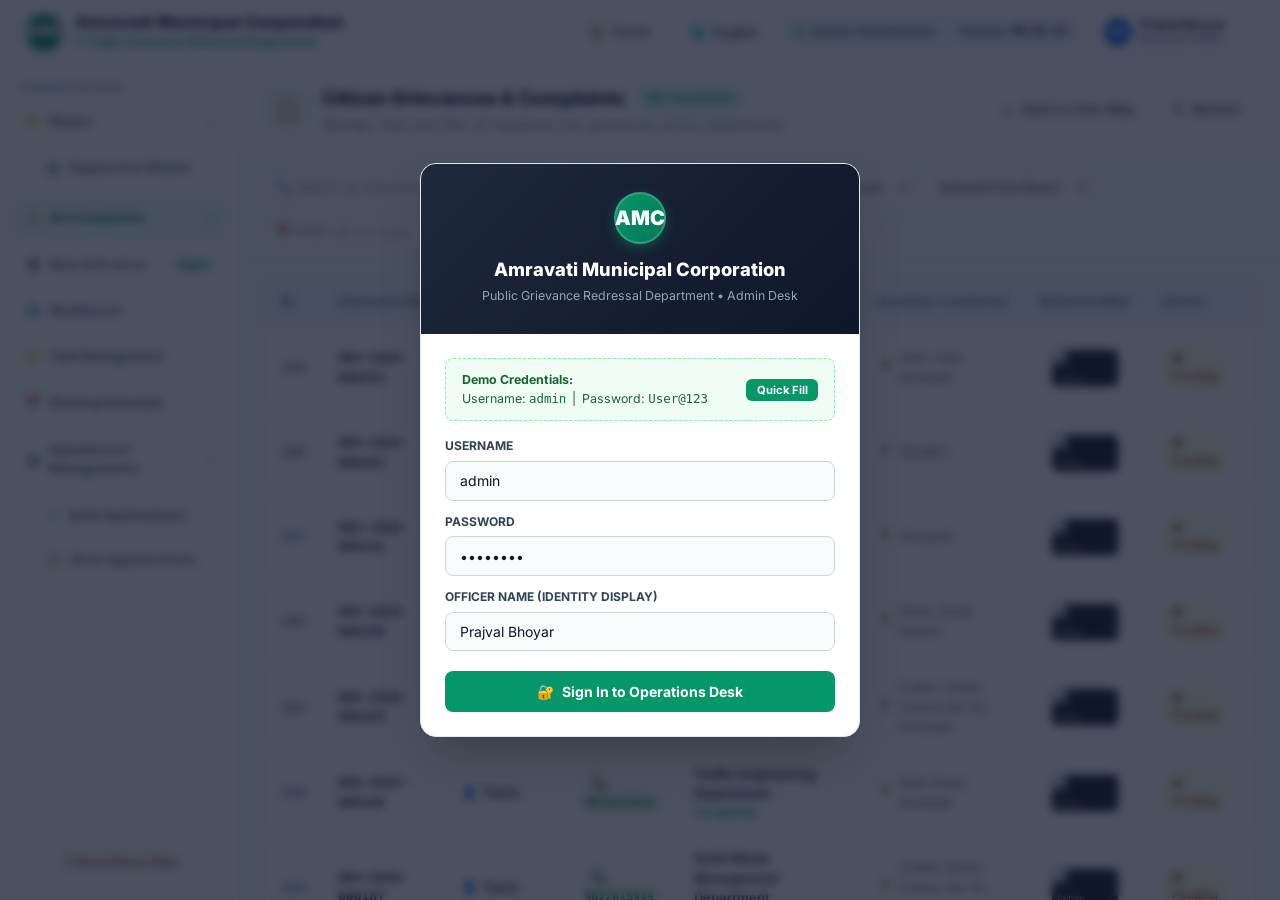
==== commit 59ebea81: "feat(admin): add Option 1 compact split layout for new grievance intake and assignment" ====
--- a/admin.html
+++ b/admin.html
@@ -128,6 +128,10 @@
             </div>
           </div>
           <div class="profile-dropdown-body">
+            <button type="button" class="dropdown-item-btn" onclick="window.switchAdminScreen('new-grievance')">
+              <span>➕</span>
+              <span>New Grievance (Compact Split)</span>
+            </button>
             <button type="button" class="dropdown-item-btn" onclick="window.switchAdminScreen('all-complaints')">
               <span>📋</span>
               <span>All Grievances Queue</span>
@@ -185,6 +189,15 @@
             <span data-i18n="allComplaints">All Complaints</span>
           </div>
           <span>›</span>
+        </div>
+
+        <!-- New Grievance (Option 1 • Compact Split Layout) -->
+        <div id="nav-btn-new-grievance" class="nav-item">
+          <div class="nav-item-left">
+            <span>➕</span>
+            <span>New Grievance</span>
+          </div>
+          <span style="font-size: 0.625rem; background: #ecfdf5; color: #047857; font-weight: 800; padding: 0.1rem 0.4rem; border-radius: 4px;">Figma</span>
         </div>
 
         <!-- Workbench Tab -->
@@ -980,6 +993,207 @@
 
       </div>
 
+      <!-- ==============================================================
+           SCREEN 9: OPTION 1 • COMPACT SPLIT LAYOUT (NEW GRIEVANCE)
+           ============================================================== -->
+      <div id="screen-new-grievance" style="display: none; flex-direction: column; flex: 1; height: 100%; overflow-y: auto; padding: 1.75rem 2rem; gap: 1.25rem;">
+        
+        <!-- Header Info -->
+        <div style="display: flex; align-items: center; justify-content: space-between; max-width: 960px; margin: 0 auto; width: 100%;">
+          <div>
+            <h2 style="font-size: 1.2rem; font-weight: 800; color: #1e4d38; display: flex; align-items: center; gap: 0.5rem;">
+              <span>Option 1 • Compact split layout</span>
+            </h2>
+            <p style="font-size: 0.775rem; color: #64748b;">Direct intake & administrative field assignment</p>
+          </div>
+          <button type="button" class="pill-btn" onclick="window.switchAdminScreen('all-complaints')">
+            ← Back to Queue
+          </button>
+        </div>
+
+        <div class="compact-split-container">
+          <div class="split-layout-card">
+            
+            <!-- Dark Forest Green Top Banner (AMC | Commissioner) -->
+            <div class="split-header-banner">
+              <div class="split-brand-title">AMC | Commissioner</div>
+              <div class="split-user-pill" id="split-banner-user">
+                <div class="split-user-avatar">👤</div>
+                <span>Commissioner</span>
+                <span style="font-size: 0.7rem;">⌄</span>
+              </div>
+            </div>
+
+            <!-- Card Body -->
+            <div class="split-card-body">
+              <h1 style="font-size: 1.4rem; font-weight: 800; color: #0f172a; margin-bottom: 1.75rem;">New grievance</h1>
+
+              <form id="new-grievance-split-form">
+                <div class="split-grid-columns">
+                  
+                  <!-- Left Column: Issue details -->
+                  <div>
+                    <h3 class="split-col-title">Issue details</h3>
+
+                    <div style="margin-bottom: 1.25rem;">
+                      <label style="font-size: 0.8rem; font-weight: 600; color: #475569; display: block; margin-bottom: 0.45rem;">
+                        Photos <span style="font-weight: 400; color: #94a3b8;">(optional)</span>
+                      </label>
+                      
+                      <div class="split-photos-list" id="new-grv-photos-list">
+                        <!-- Photo 1 -->
+                        <div class="split-photo-thumb" data-photo-idx="0">
+                          <img src="https://images.unsplash.com/photo-1541888946425-d0fbb1861593?w=500" alt="Garbage collection issue" />
+                          <button type="button" class="split-photo-delete" title="Remove photo">✕</button>
+                        </div>
+                        <!-- Photo 2 -->
+                        <div class="split-photo-thumb" data-photo-idx="1">
+                          <img src="https://images.unsplash.com/photo-1605600659908-0ef719419d41?w=500" alt="Garbage container overflow" />
+                          <button type="button" class="split-photo-delete" title="Remove photo">✕</button>
+                        </div>
+                        <!-- Add Photo Box -->
+                        <div class="split-add-photo-btn" id="btn-add-split-photo" title="Add another photo">
+                          <span style="font-size: 1.15rem;">📷</span>
+                          <span>Add photos</span>
+                        </div>
+                      </div>
+                    </div>
+
+                    <div>
+                      <label style="font-size: 0.8rem; font-weight: 700; color: #0f172a; display: block; margin-bottom: 0.45rem;">
+                        Description <span style="color: #ef4444;">*</span>
+                      </label>
+                      <textarea id="new-grv-desc-input" class="wizard-textarea" style="width: 100%; min-height: 120px; font-size: 0.875rem;" placeholder="Provide accurate details..." required>Garbage collection pending near Rajkamal Square.</textarea>
+                    </div>
+                  </div>
+
+                  <!-- Right Column: Assign responsibility -->
+                  <div>
+                    <h3 class="split-col-title">Assign responsibility</h3>
+
+                    <!-- Zone & Ward Side-by-Side -->
+                    <div style="display: grid; grid-template-columns: 1fr 1fr; gap: 0.85rem; margin-bottom: 1.15rem;">
+                      <div>
+                        <label style="font-size: 0.8rem; font-weight: 700; color: #0f172a; display: block; margin-bottom: 0.45rem;">
+                          Zone <span style="color: #ef4444;">*</span>
+                        </label>
+                        <select id="new-grv-zone-select" class="wizard-select" required>
+                          <option value="Central Zone" selected>Central Zone</option>
+                          <option value="North Zone">North Zone</option>
+                          <option value="South Zone">South Zone</option>
+                          <option value="East Zone">East Zone</option>
+                          <option value="West Zone">West Zone</option>
+                        </select>
+                      </div>
+
+                      <div>
+                        <label style="font-size: 0.8rem; font-weight: 700; color: #0f172a; display: block; margin-bottom: 0.45rem;">
+                          Ward <span style="color: #ef4444;">*</span>
+                        </label>
+                        <select id="new-grv-ward-select" class="wizard-select" required>
+                          <option value="Ward 1">Ward 1</option>
+                          <option value="Ward 2">Ward 2</option>
+                          <option value="Ward 3">Ward 3</option>
+                          <option value="Ward 4">Ward 4</option>
+                          <option value="Ward 5" selected>Ward 5</option>
+                          <option value="Ward 6">Ward 6</option>
+                          <option value="Ward 7">Ward 7</option>
+                          <option value="Ward 8">Ward 8</option>
+                          <option value="Ward 9">Ward 9</option>
+                          <option value="Ward 10">Ward 10</option>
+                        </select>
+                      </div>
+                    </div>
+
+                    <!-- Department -->
+                    <div style="margin-bottom: 1.15rem;">
+                      <label style="font-size: 0.8rem; font-weight: 700; color: #0f172a; display: block; margin-bottom: 0.45rem;">
+                        Department <span style="color: #ef4444;">*</span>
+                      </label>
+                      <select id="new-grv-dept-select" class="wizard-select" required>
+                        <option value="Sanitation" selected>Sanitation</option>
+                        <option value="Road Maintenance Department">Road Maintenance Department</option>
+                        <option value="Water Supply Department">Water Supply Department</option>
+                        <option value="Sewerage & Drainage Department">Sewerage & Drainage Department</option>
+                        <option value="Street Lighting Department">Street Lighting Department</option>
+                        <option value="Health & Hygiene Department">Health & Hygiene Department</option>
+                      </select>
+                    </div>
+
+                    <!-- Officer -->
+                    <div style="margin-bottom: 1.15rem;">
+                      <label style="font-size: 0.8rem; font-weight: 700; color: #0f172a; display: block; margin-bottom: 0.45rem;">
+                        Officer <span style="color: #ef4444;">*</span>
+                      </label>
+                      <select id="new-grv-officer-select" class="wizard-select" required>
+                        <option value="A. Deshmukh" selected>A. Deshmukh</option>
+                        <option value="Er. Rajesh Bansod">Er. Rajesh Bansod</option>
+                        <option value="Suresh Kumar">Suresh Kumar</option>
+                        <option value="Ramesh Patil">Ramesh Patil</option>
+                        <option value="Sunita Patil">Sunita Patil</option>
+                        <option value="Anjali Nair">Anjali Nair</option>
+                      </select>
+                      <div id="new-grv-officer-sub" style="font-size: 0.75rem; color: #64748b; margin-top: 0.35rem; font-weight: 500;">
+                        Sanitary Inspector • Ward 5
+                      </div>
+                    </div>
+
+                  </div>
+
+                </div>
+
+                <!-- Collapsible Additional Details Accordion -->
+                <div style="border-top: 1px solid #f1f5f9; margin-top: 1.75rem; padding-top: 1rem;">
+                  <button type="button" id="new-grv-additional-toggle" style="background: none; border: none; padding: 0.5rem 0; width: 100%; display: flex; align-items: center; justify-content: space-between; cursor: pointer; color: #0f172a; font-weight: 700; font-size: 0.875rem;">
+                    <div style="display: flex; align-items: center; gap: 0.5rem;">
+                      <span id="new-grv-toggle-symbol" style="font-size: 1rem; color: #64748b; font-weight: 800;">+</span>
+                      <span>Additional details</span>
+                    </div>
+                    <span id="new-grv-toggle-arrow" style="font-size: 0.8rem; color: #94a3b8;">⌄</span>
+                  </button>
+
+                  <div id="new-grv-additional-content" style="display: none; padding-top: 1rem; border-top: 1px dashed #e2e8f0; margin-top: 0.75rem;">
+                    <div style="display: grid; grid-template-columns: 1fr 1fr; gap: 1rem;">
+                      <div>
+                        <label style="font-size: 0.75rem; font-weight: 700; color: #475569;">CITIZEN / PETITIONER NAME</label>
+                        <input type="text" id="new-grv-citizen-name" class="wizard-input" style="margin-top: 0.35rem;" value="Mohan Kulkarni" placeholder="Citizen Name" />
+                      </div>
+                      <div>
+                        <label style="font-size: 0.75rem; font-weight: 700; color: #475569;">CITIZEN MOBILE NUMBER</label>
+                        <input type="tel" id="new-grv-citizen-mobile" class="wizard-input" style="margin-top: 0.35rem;" value="9822154320" maxlength="10" placeholder="10-digit mobile" />
+                      </div>
+                    </div>
+                    <div style="display: grid; grid-template-columns: 1fr 1fr; gap: 1rem; margin-top: 0.85rem;">
+                      <div>
+                        <label style="font-size: 0.75rem; font-weight: 700; color: #475569;">EXACT LANDMARK</label>
+                        <input type="text" id="new-grv-landmark" class="wizard-input" style="margin-top: 0.35rem;" value="Opposite City Bus Stand, Rajkamal Square" placeholder="Landmark details" />
+                      </div>
+                      <div>
+                        <label style="font-size: 0.75rem; font-weight: 700; color: #475569;">PRIORITY SLA LEVEL</label>
+                        <select id="new-grv-priority" class="wizard-select" style="margin-top: 0.35rem;">
+                          <option value="HIGH">High Priority (24h SLA)</option>
+                          <option value="MEDIUM" selected>Medium Priority (48h SLA)</option>
+                          <option value="LOW">Low Priority (72h SLA)</option>
+                        </select>
+                      </div>
+                    </div>
+                  </div>
+                </div>
+
+                <!-- Footer Action Buttons -->
+                <div style="display: flex; align-items: center; justify-content: space-between; border-top: 1px solid #f1f5f9; padding-top: 1.5rem; margin-top: 1.5rem;">
+                  <button type="button" id="btn-new-grv-draft" class="btn-split-draft">Save draft</button>
+                  <button type="submit" id="btn-new-grv-submit" class="btn-split-submit">Submit & Assign</button>
+                </div>
+
+              </form>
+            </div>
+
+          </div>
+        </div>
+
+      </div>
+
     </main>
 
   </div>
--- a/css/components.css
+++ b/css/components.css
@@ -3147,3 +3147,188 @@
   font-size: 0.675rem;
   color: #64748b;
 }
+
+/* ==========================================================================
+   16. Option 1 • Compact Split Layout (New Grievance Page - Figma Replica)
+   ========================================================================== */
+.compact-split-container {
+  max-width: 960px;
+  width: 100%;
+  margin: 0 auto;
+  display: flex;
+  flex-direction: column;
+  gap: 1rem;
+}
+
+.split-layout-card {
+  background: #ffffff;
+  border: 1px solid #e2e8f0;
+  border-radius: 16px;
+  overflow: hidden;
+  box-shadow: 0 4px 16px rgba(0, 0, 0, 0.04);
+}
+
+.split-header-banner {
+  background: #1e4d38;
+  color: #ffffff;
+  padding: 0.85rem 1.5rem;
+  display: flex;
+  align-items: center;
+  justify-content: space-between;
+}
+
+.split-brand-title {
+  font-size: 0.95rem;
+  font-weight: 800;
+  letter-spacing: 0.02em;
+}
+
+.split-user-pill {
+  display: flex;
+  align-items: center;
+  gap: 0.5rem;
+  font-size: 0.8rem;
+  font-weight: 600;
+  color: #ffffff;
+  cursor: pointer;
+}
+
+.split-user-avatar {
+  width: 24px;
+  height: 24px;
+  border-radius: 50%;
+  background: rgba(255, 255, 255, 0.25);
+  display: flex;
+  align-items: center;
+  justify-content: center;
+  font-size: 0.7rem;
+}
+
+.split-card-body {
+  padding: 2rem;
+}
+
+.split-grid-columns {
+  display: grid;
+  grid-template-columns: 1fr 1fr;
+  gap: 2.5rem;
+}
+
+@media (max-width: 860px) {
+  .split-grid-columns {
+    grid-template-columns: 1fr;
+    gap: 1.75rem;
+  }
+}
+
+.split-col-title {
+  font-size: 1.05rem;
+  font-weight: 800;
+  color: #0f172a;
+  margin-bottom: 1.15rem;
+}
+
+.split-photos-list {
+  display: flex;
+  align-items: center;
+  gap: 0.75rem;
+  flex-wrap: wrap;
+  margin-bottom: 1.25rem;
+}
+
+.split-photo-thumb {
+  position: relative;
+  width: 95px;
+  height: 75px;
+  border-radius: 8px;
+  overflow: hidden;
+  border: 1px solid #e2e8f0;
+}
+
+.split-photo-thumb img {
+  width: 100%;
+  height: 100%;
+  object-fit: cover;
+  display: block;
+}
+
+.split-photo-delete {
+  position: absolute;
+  top: 4px;
+  right: 4px;
+  width: 18px;
+  height: 18px;
+  border-radius: 50%;
+  background: rgba(15, 23, 42, 0.85);
+  color: #ffffff;
+  border: none;
+  font-size: 10px;
+  display: flex;
+  align-items: center;
+  justify-content: center;
+  cursor: pointer;
+  transition: background 0.15s ease;
+}
+
+.split-photo-delete:hover {
+  background: #dc2626;
+}
+
+.split-add-photo-btn {
+  width: 85px;
+  height: 75px;
+  border-radius: 8px;
+  border: 1.5px dashed #94a3b8;
+  background: #f8fafc;
+  display: flex;
+  flex-direction: column;
+  align-items: center;
+  justify-content: center;
+  gap: 0.25rem;
+  color: #1e4d38;
+  font-size: 0.7rem;
+  font-weight: 700;
+  cursor: pointer;
+  transition: all 0.15s ease;
+}
+
+.split-add-photo-btn:hover {
+  border-color: #1e4d38;
+  background: #f0fdf4;
+}
+
+.btn-split-draft {
+  background: #ffffff;
+  border: 1px solid #cbd5e1;
+  color: #1e293b;
+  border-radius: 8px;
+  padding: 0.65rem 1.75rem;
+  font-weight: 700;
+  font-size: 0.875rem;
+  cursor: pointer;
+  transition: all 0.15s ease;
+}
+
+.btn-split-draft:hover {
+  background: #f8fafc;
+  border-color: #94a3b8;
+}
+
+.btn-split-submit {
+  background: #1e4d38;
+  color: #ffffff;
+  border: none;
+  border-radius: 8px;
+  padding: 0.65rem 2.25rem;
+  font-weight: 700;
+  font-size: 0.875rem;
+  cursor: pointer;
+  box-shadow: 0 2px 6px rgba(30, 77, 56, 0.25);
+  transition: all 0.15s ease;
+}
+
+.btn-split-submit:hover {
+  background: #143526;
+  transform: translateY(-1px);
+}
+
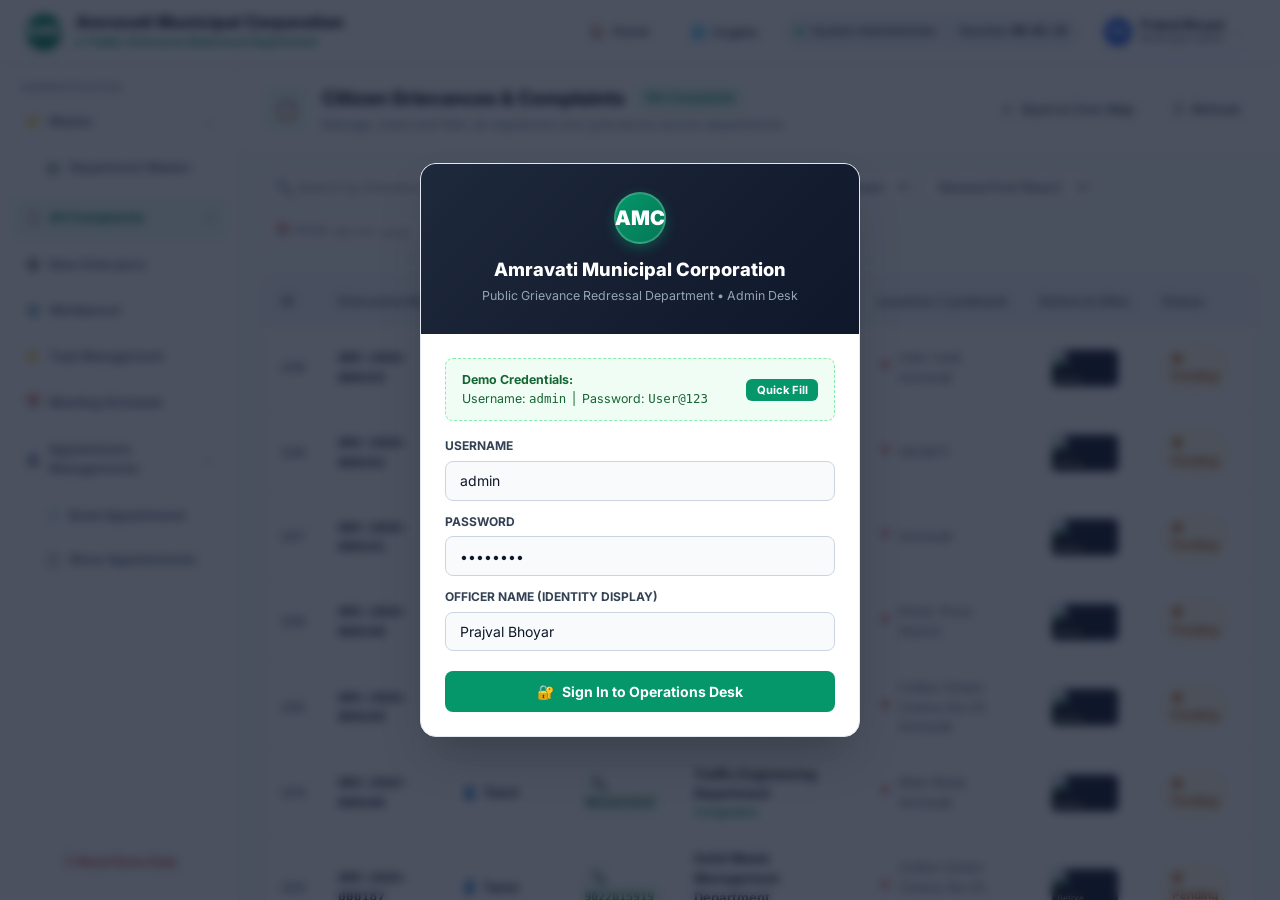
==== commit 91913825: "fix(ui): remove Figma sticker badge from sidebar navigation" ====
--- a/admin.html
+++ b/admin.html
@@ -197,7 +197,6 @@
             <span>➕</span>
             <span>New Grievance</span>
           </div>
-          <span style="font-size: 0.625rem; background: #ecfdf5; color: #047857; font-weight: 800; padding: 0.1rem 0.4rem; border-radius: 4px;">Figma</span>
         </div>
 
         <!-- Workbench Tab -->
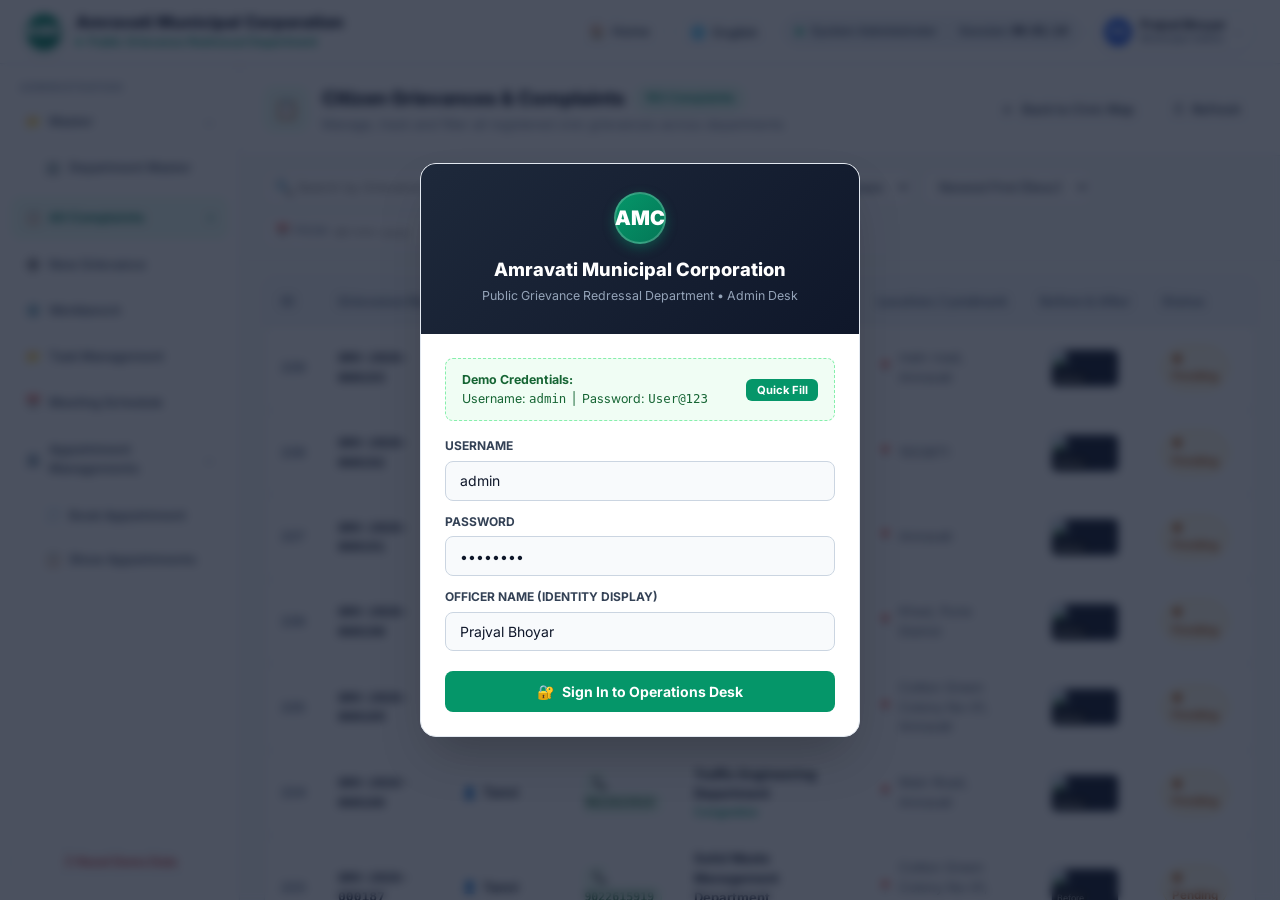
==== commit c96cbea6: "fix" ====
--- a/admin.html
+++ b/admin.html
@@ -1198,6 +1198,275 @@
   </div>
 
   <!-- ====================================================================
+       Complaint Dossier Modal (Exact Replica of User Reference Screenshot)
+       ==================================================================== -->
+  <div id="complaint-dossier-modal" class="slideover-backdrop">
+    <div class="admin-login-card" style="margin: auto; max-width: 680px; width: 100%; border-radius: 16px; background: #ffffff; box-shadow: 0 25px 50px -12px rgba(15, 23, 42, 0.25); overflow: hidden; display: flex; flex-direction: column;">
+      
+      <!-- Modal Header -->
+      <div style="display: flex; align-items: flex-start; justify-content: space-between; padding: 1.5rem 1.5rem 0.85rem 1.5rem;">
+        <div>
+          <div style="display: flex; align-items: center; gap: 0.65rem;">
+            <h2 id="modal-dossier-id" style="font-size: 1.35rem; font-weight: 800; color: #0f172a; margin: 0; font-family: monospace;">GRV-2026-000201</h2>
+            <span id="modal-dossier-status" style="display: inline-flex; align-items: center; gap: 0.35rem; font-size: 0.75rem; font-weight: 700; background: #fef3c7; color: #b45309; border: 1px solid #fde68a; padding: 0.2rem 0.65rem; border-radius: 9999px;">
+              🕒 Pending
+            </span>
+          </div>
+          <div style="font-size: 0.825rem; color: #64748b; margin-top: 0.25rem;">Official civic redressal ticket record</div>
+        </div>
+        <button type="button" id="complaint-dossier-modal-close" style="width: 36px; height: 36px; border-radius: 8px; border: 1.5px solid #0284c7; background: #ffffff; color: #0284c7; font-size: 1rem; font-weight: 700; display: flex; align-items: center; justify-content: center; cursor: pointer; transition: all 0.2s;" title="Close modal">
+          ✕
+        </button>
+      </div>
+
+      <!-- Modal Body -->
+      <div style="padding: 0.5rem 1.5rem 1.25rem 1.5rem; display: flex; flex-direction: column; gap: 1rem; max-height: calc(85vh - 120px); overflow-y: auto;">
+        
+        <!-- Section 1: Department & Category -->
+        <div style="border: 1px solid #e2e8f0; border-radius: 12px; padding: 1rem; background: #ffffff;">
+          <div style="font-size: 0.725rem; font-weight: 800; color: #64748b; text-transform: uppercase; letter-spacing: 0.04em; margin-bottom: 0.75rem;">
+            DEPARTMENT & CATEGORY
+          </div>
+          <div style="display: grid; grid-template-columns: 1fr 1fr; gap: 1rem;">
+            <div style="display: flex; align-items: center; gap: 0.75rem;">
+              <div style="width: 40px; height: 40px; border-radius: 8px; background: #f0fdf4; border: 1px solid #bbf7d0; display: flex; align-items: center; justify-content: center; font-size: 1.15rem; color: #16a34a; flex-shrink: 0;">
+                🏢
+              </div>
+              <div style="min-width: 0;">
+                <div style="font-size: 0.725rem; color: #64748b; font-weight: 600;">Department</div>
+                <div id="modal-dossier-dept" style="font-size: 0.875rem; font-weight: 700; color: #0f172a; white-space: nowrap; overflow: hidden; text-overflow: ellipsis;">Street Lighting Department</div>
+              </div>
+            </div>
+            <div style="display: flex; align-items: center; gap: 0.75rem;">
+              <div style="width: 40px; height: 40px; border-radius: 8px; background: #eff6ff; border: 1px solid #bfdbfe; display: flex; align-items: center; justify-content: center; font-size: 1.15rem; color: #2563eb; flex-shrink: 0;">
+                🏷️
+              </div>
+              <div style="min-width: 0;">
+                <div style="font-size: 0.725rem; color: #64748b; font-weight: 600;">Defect Type *</div>
+                <div id="modal-dossier-category" style="font-size: 0.875rem; font-weight: 700; color: #0f172a; white-space: nowrap; overflow: hidden; text-overflow: ellipsis;">Light not working</div>
+              </div>
+            </div>
+          </div>
+        </div>
+
+        <!-- Section 2: Citizen Contact & Location / Landmark -->
+        <div style="display: grid; grid-template-columns: 1fr 1fr; gap: 1rem;">
+          <!-- Citizen Contact Card -->
+          <div style="border: 1px solid #e2e8f0; border-radius: 12px; padding: 1rem; background: #ffffff;">
+            <div style="font-size: 0.725rem; font-weight: 800; color: #64748b; text-transform: uppercase; letter-spacing: 0.04em; margin-bottom: 0.75rem;">
+              CITIZEN CONTACT
+            </div>
+            <div style="display: flex; flex-direction: column; gap: 0.5rem;">
+              <div style="display: flex; align-items: center; gap: 0.5rem;">
+                <span style="color: #64748b; font-size: 0.85rem;">👤</span>
+                <span id="modal-dossier-citizen" style="font-size: 0.875rem; font-weight: 700; color: #0f172a;">Arpita Lande</span>
+              </div>
+              <div style="display: flex; align-items: center; gap: 0.5rem;">
+                <span style="color: #64748b; font-size: 0.85rem;">📞</span>
+                <span id="modal-dossier-mobile" style="font-size: 0.85rem; font-weight: 600; color: #475569; font-family: monospace;">72****6434</span>
+              </div>
+            </div>
+          </div>
+
+          <!-- Location / Landmark Card -->
+          <div style="border: 1px solid #e2e8f0; border-radius: 12px; padding: 1rem; background: #ffffff;">
+            <div style="font-size: 0.725rem; font-weight: 800; color: #64748b; text-transform: uppercase; letter-spacing: 0.04em; margin-bottom: 0.75rem;">
+              LOCATION / LANDMARK
+            </div>
+            <div style="display: flex; flex-direction: column; gap: 0.5rem;">
+              <div style="display: flex; align-items: center; gap: 0.5rem;">
+                <span style="color: #64748b; font-size: 0.85rem;">📍</span>
+                <span id="modal-dossier-location" style="font-size: 0.875rem; font-weight: 700; color: #0f172a; white-space: nowrap; overflow: hidden; text-overflow: ellipsis;">hdgffghy</span>
+              </div>
+              <div style="display: flex; align-items: center; gap: 0.5rem;">
+                <span style="color: #64748b; font-size: 0.85rem;">📅</span>
+                <span id="modal-dossier-date" style="font-size: 0.85rem; font-weight: 600; color: #64748b;">Oct 21, 2026</span>
+              </div>
+            </div>
+          </div>
+        </div>
+
+        <!-- Section 3: Issue Description -->
+        <div style="border: 1px solid #e2e8f0; border-radius: 12px; padding: 1rem; background: #ffffff;">
+          <div style="display: flex; align-items: center; gap: 0.35rem; font-size: 0.725rem; font-weight: 800; color: #ea580c; text-transform: uppercase; letter-spacing: 0.04em; margin-bottom: 0.65rem;">
+            <span>📄</span>
+            <span>ISSUE DESCRIPTION</span>
+          </div>
+          <div style="background: #f8fafc; border: 1px solid #f1f5f9; border-radius: 8px; padding: 0.85rem 1rem; font-size: 0.85rem; color: #334155; line-height: 1.55;" id="modal-dossier-desc">
+            The streetlight fixture on the pole is not functioning properly, causing darkness in the area. Please inspect and repair the light at the earliest.
+          </div>
+        </div>
+
+        <!-- Section 4: Before & After -->
+        <div style="border: 1px solid #e2e8f0; border-radius: 12px; padding: 1rem; background: #ffffff;">
+          <div style="display: flex; align-items: center; justify-content: space-between; margin-bottom: 0.75rem;">
+            <div style="display: flex; align-items: center; gap: 0.35rem; font-size: 0.725rem; font-weight: 800; color: #0284c7; text-transform: uppercase; letter-spacing: 0.04em;">
+              <span>📷</span>
+              <span>BEFORE & AFTER</span>
+            </div>
+            <button type="button" id="modal-dossier-inspect-btn" style="background: none; border: none; font-size: 0.75rem; font-weight: 700; color: #059669; cursor: pointer; display: inline-flex; align-items: center; gap: 0.25rem;">
+              <span>↗ Inspect Evidence</span>
+            </button>
+          </div>
+
+          <div id="modal-dossier-slider-box" class="comparison-slider-container" style="height: 220px; border-radius: 8px; position: relative; overflow: hidden; background: #0f172a; cursor: ew-resize; user-select: none;">
+            <!-- Before Layer (Full Width Underlying) -->
+            <div class="comparison-image-layer layer-before" style="position: absolute; inset: 0;">
+              <img id="modal-dossier-before-img" src="" style="width: 100%; height: 100%; object-fit: cover;" alt="before evidence" />
+              <span style="position: absolute; top: 10px; left: 10px; background: #ef4444; color: #ffffff; font-size: 0.7rem; font-weight: 700; padding: 3px 9px; border-radius: 9999px; z-index: 5;">
+                Before (1/1)
+              </span>
+            </div>
+
+            <!-- After Layer (Clipped / Resizable Overlay) -->
+            <div id="modal-dossier-after-layer" class="comparison-image-layer layer-after" style="position: absolute; inset: 0; width: 50%; overflow: hidden; border-right: 2px solid #ffffff; z-index: 3;">
+              <div id="modal-dossier-after-content" style="width: 100%; height: 100%; position: relative;">
+                <!-- Populated dynamically -->
+              </div>
+            </div>
+
+            <!-- Draggable Handle in Middle -->
+            <div id="modal-dossier-drag-handle" style="position: absolute; top: 50%; left: 50%; transform: translate(-50%, -50%); width: 32px; height: 32px; border-radius: 50%; background: #ffffff; color: #059669; border: 2px solid #059669; display: flex; align-items: center; justify-content: center; z-index: 10; font-size: 0.75rem; font-weight: 900; box-shadow: 0 4px 10px rgba(0,0,0,0.3); pointer-events: none;">
+              ⬌
+            </div>
+          </div>
+        </div>
+
+      </div>
+
+      <!-- Modal Footer -->
+      <div style="display: flex; align-items: center; justify-content: flex-end; gap: 0.75rem; padding: 0.85rem 1.5rem; border-top: 1px solid #e2e8f0; background: #ffffff; border-radius: 0 0 16px 16px;">
+        <button type="button" id="complaint-dossier-modal-close-btn" class="pill-btn" style="padding: 0.45rem 1.35rem; font-size: 0.85rem; font-weight: 600; color: #334155; border: 1px solid #cbd5e1; background: #ffffff; border-radius: 8px; cursor: pointer;">
+          Close
+        </button>
+      </div>
+
+    </div>
+  </div>
+
+  <!-- ====================================================================
+       Evidence & Resolution Comparison Modal (Exact User Screenshot Replica)
+       ==================================================================== -->
+  <div id="evidence-comparison-modal" class="slideover-backdrop">
+    <div class="admin-login-card" style="margin: auto; max-width: 960px; width: 95vw; border-radius: 16px; background: #ffffff; box-shadow: 0 25px 60px -15px rgba(15, 23, 42, 0.35); overflow: hidden; display: flex; flex-direction: column;">
+      
+      <!-- Top Header -->
+      <div style="display: flex; align-items: center; justify-content: space-between; padding: 1.25rem 1.5rem;">
+        <div style="display: flex; align-items: center; gap: 0.85rem;">
+          <span id="evidence-modal-grv-id" style="font-family: monospace; font-weight: 800; font-size: 0.95rem; color: #0f172a; padding: 0.25rem 0.65rem; border: 1.5px solid #cbd5e1; border-radius: 6px; background: #f8fafc;">
+            GRV-2026-000201
+          </span>
+          <h2 style="font-size: 1.15rem; font-weight: 800; color: #0f172a; margin: 0;">Evidence & Resolution Comparison</h2>
+        </div>
+        <button type="button" id="evidence-modal-close" style="width: 36px; height: 36px; border-radius: 8px; border: 1.5px solid #0284c7; background: #ffffff; color: #0284c7; font-size: 1rem; font-weight: 700; display: flex; align-items: center; justify-content: center; cursor: pointer; transition: all 0.2s;" title="Close modal">
+          ✕
+        </button>
+      </div>
+
+      <!-- Subheader Bar (Meta info & View switcher) -->
+      <div style="border-top: 1px solid #f1f5f9; border-bottom: 1px solid #f1f5f9; padding: 0.75rem 1.5rem; display: flex; align-items: center; justify-content: space-between; background: #ffffff; flex-wrap: wrap; gap: 0.5rem;">
+        <div style="display: flex; align-items: center; gap: 1.25rem; font-size: 0.8125rem;">
+          <div style="display: flex; align-items: center; gap: 0.4rem; font-weight: 700; color: #0f172a;">
+            <span style="color: #16a34a;">🏢</span>
+            <span id="evidence-modal-dept">Street Lighting Department</span>
+          </div>
+          <div style="display: flex; align-items: center; gap: 0.4rem; color: #475569;">
+            <span>👤</span>
+            <span id="evidence-modal-citizen">Arpita Lande</span>
+          </div>
+          <div style="display: flex; align-items: center; gap: 0.4rem; color: #64748b;">
+            <span>📍</span>
+            <span id="evidence-modal-location">hdgffghy</span>
+          </div>
+        </div>
+
+        <div style="display: flex; align-items: center; gap: 0.4rem;">
+          <button type="button" id="evidence-btn-comparison" class="pill-btn active" style="font-size: 0.75rem; font-weight: 700; padding: 0.35rem 0.75rem; background: #ffffff; border: 1px solid #0f172a; color: #0f172a; border-radius: 6px;">
+            ☷ Comparison
+          </button>
+          <button type="button" id="evidence-btn-all-photos" class="pill-btn" style="font-size: 0.75rem; font-weight: 600; padding: 0.35rem 0.75rem; background: #f8fafc; border: 1px solid #e2e8f0; color: #64748b; border-radius: 6px;">
+            ⊞ All Photos (1)
+          </button>
+        </div>
+      </div>
+
+      <!-- Main Body: Big Comparison Slider & Photos -->
+      <div style="padding: 1.25rem 1.5rem; display: flex; flex-direction: column; gap: 1rem; max-height: calc(85vh - 150px); overflow-y: auto;">
+        
+        <!-- Big Interactive Comparison Canvas (Using User Reference Component Design) -->
+        <div id="evidence-big-slider-box" role="region" aria-label="Before and after image comparison slider" style="position: relative; width: 100%; height: 380px; overflow: hidden; border-radius: 16px; background: #0f172a; border: 1px solid #cbd5e1; box-shadow: 0 4px 6px -1px rgba(0,0,0,0.1); touch-action: none; cursor: ew-resize; user-select: none;">
+          <!-- 1. Background Layer: Cleaned (After) Image OR Smart Municipal In-Progress Pane -->
+          <div id="evidence-big-after-content" style="position: absolute; inset: 0; width: 100%; height: 100%; overflow: hidden;">
+            <!-- Populated dynamically based on status -->
+          </div>
+
+          <!-- 2. Foreground Layer: Dirty (Before) Image with dynamic clip-path -->
+          <div id="evidence-foreground-layer" style="position: absolute; inset: 0; overflow: hidden; pointer-events: none; user-select: none; clip-path: inset(0 50% 0 0);">
+            <img id="evidence-big-before-img" src="" alt="Before comparison" style="width: 100%; height: 100%; object-fit: cover; user-select: none; pointer-events: none;" draggable="false" />
+            <span style="position: absolute; top: 12px; left: 14px; padding: 3px 10px; border-radius: 9999px; background: rgba(225, 29, 72, 0.95); color: #ffffff; font-size: 10px; font-weight: 900; letter-spacing: 0.025em; box-shadow: 0 4px 6px rgba(0,0,0,0.3); pointer-events: none; z-index: 10;">
+              Before (1/1)
+            </span>
+            <span style="position: absolute; bottom: 12px; left: 14px; z-index: 10; padding: 2px 8px; border-radius: 9999px; background: rgba(0,0,0,0.65); backdrop-filter: blur(4px); color: #ffffff; font-size: 9.5px; font-weight: 700; pointer-events: none;">
+              📷 1 Photo
+            </span>
+          </div>
+
+          <!-- 3. Divider Line & Draggable Pill Handle (↔) -->
+          <div id="evidence-divider-line" style="position: absolute; top: 0; bottom: 0; left: 50%; margin-left: -1px; width: 2px; background: #ffffff; box-shadow: 0 0 10px rgba(0,0,0,0.5); display: flex; align-items: center; justify-content: center; pointer-events: none; z-index: 20;">
+            <div id="evidence-handle-button" role="slider" aria-label="Comparison slider position" aria-valuemin="0" aria-valuemax="100" aria-valuenow="50" style="width: 30px; height: 30px; border-radius: 50%; background: #ffffff; border: 2px solid #10b981; color: #059669; display: flex; align-items: center; justify-content: center; box-shadow: 0 4px 10px rgba(0,0,0,0.3); font-size: 12px; font-weight: 900; pointer-events: auto; cursor: ew-resize;">
+              ↔
+            </div>
+          </div>
+        </div>
+
+        <!-- Bottom Gallery Card (Citizen Photos vs Resolution Proofs) -->
+        <div style="border: 1px solid #e2e8f0; border-radius: 12px; padding: 1rem; background: #ffffff; display: grid; grid-template-columns: 1fr 1fr; gap: 1.5rem;">
+          <!-- Citizen Photos Column -->
+          <div>
+            <div style="display: flex; align-items: center; justify-content: space-between; margin-bottom: 0.65rem;">
+              <div style="display: flex; align-items: center; gap: 0.4rem; font-size: 0.75rem; font-weight: 800; color: #0f172a;">
+                <span style="color: #ef4444;">●</span>
+                <span>Citizen Photos (1)</span>
+              </div>
+              <span style="font-size: 0.725rem; color: #94a3b8;">Click to compare</span>
+            </div>
+            <div style="display: flex; align-items: center; gap: 0.5rem;">
+              <div id="evidence-thumb-citizen" style="width: 64px; height: 42px; border-radius: 8px; border: 2.5px solid #10b981; overflow: hidden; cursor: pointer; background: #0f172a;">
+                <img id="evidence-thumb-citizen-img" src="" style="width: 100%; height: 100%; object-fit: cover;" alt="citizen photo thumbnail" />
+              </div>
+            </div>
+          </div>
+
+          <!-- Resolution Proofs Column -->
+          <div>
+            <div style="display: flex; align-items: center; gap: 0.4rem; font-size: 0.75rem; font-weight: 800; color: #0f172a; margin-bottom: 0.65rem;">
+              <span style="color: #10b981;">●</span>
+              <span id="evidence-proofs-header">Resolution Proofs (0)</span>
+            </div>
+            <div id="evidence-proofs-content">
+              <span style="font-size: 0.785rem; color: #94a3b8; font-style: italic;">
+                Resolution photo will appear once work is resolved on site.
+              </span>
+            </div>
+          </div>
+        </div>
+
+      </div>
+
+      <!-- Footer Bar -->
+      <div style="display: flex; align-items: center; justify-content: space-between; padding: 0.85rem 1.5rem; border-top: 1px solid #e2e8f0; background: #ffffff; border-radius: 0 0 16px 16px;">
+        <div style="font-size: 0.8rem; color: #64748b;">
+          Resolution photo will appear once work is resolved on site.
+        </div>
+        <button type="button" id="evidence-modal-close-btn" class="pill-btn" style="padding: 0.45rem 1.35rem; font-size: 0.85rem; font-weight: 600; color: #334155; border: 1px solid #cbd5e1; background: #ffffff; border-radius: 8px; cursor: pointer;">
+          Close
+        </button>
+      </div>
+
+    </div>
+  </div>
+
+  <!-- ====================================================================
        4. Reassign Department Modal
        ==================================================================== -->
   <div id="assign-modal" class="slideover-backdrop">
--- a/css/components.css
+++ b/css/components.css
@@ -3332,3 +3332,341 @@
   transform: translateY(-1px);
 }
 
+@keyframes ping {
+  75%, 100% {
+    transform: scale(2);
+    opacity: 0;
+  }
+}
+
+/* Citizen Dashboard Slide-Over Dossier Drawer */
+.cd-backdrop {
+  position: fixed;
+  inset: 0;
+  background: rgba(15, 23, 42, 0.4);
+  backdrop-filter: blur(2px);
+  z-index: 9998;
+  opacity: 0;
+  visibility: hidden;
+  transition: opacity 0.25s ease, visibility 0.25s ease;
+}
+
+.cd-backdrop.open {
+  opacity: 1;
+  visibility: visible;
+}
+
+.citizen-dossier-drawer {
+  position: fixed;
+  top: 0;
+  right: 0;
+  bottom: 0;
+  width: 440px;
+  max-width: 95vw;
+  background: #ffffff;
+  box-shadow: -8px 0 30px rgba(0, 0, 0, 0.18);
+  z-index: 9999;
+  display: flex;
+  flex-direction: column;
+  transform: translateX(100%);
+  transition: transform 0.3s cubic-bezier(0.16, 1, 0.3, 1);
+}
+
+.citizen-dossier-drawer.open {
+  transform: translateX(0);
+}
+
+.cd-drawer-header {
+  padding: 1.15rem 1.25rem;
+  border-bottom: 1px solid #f1f5f9;
+  display: flex;
+  align-items: center;
+  justify-content: space-between;
+  background: #ffffff;
+}
+
+.cd-badge-id {
+  font-family: monospace;
+  font-weight: 800;
+  font-size: 0.85rem;
+  color: #0f172a;
+  padding: 0.2rem 0.55rem;
+  border: 1.5px solid #cbd5e1;
+  border-radius: 6px;
+  background: #f8fafc;
+}
+
+.cd-badge-status {
+  display: inline-flex;
+  align-items: center;
+  gap: 0.3rem;
+  font-size: 0.725rem;
+  font-weight: 700;
+  background: #fef3c7;
+  color: #b45309;
+  border: 1px solid #fde68a;
+  padding: 0.15rem 0.6rem;
+  border-radius: 9999px;
+}
+
+.cd-nav-arrows-group {
+  display: inline-flex;
+  border: 1px solid #cbd5e1;
+  border-radius: 6px;
+  overflow: hidden;
+}
+
+.cd-icon-btn {
+  width: 32px;
+  height: 32px;
+  border: 1px solid #cbd5e1;
+  background: #ffffff;
+  color: #475569;
+  font-size: 0.9rem;
+  font-weight: 700;
+  border-radius: 6px;
+  display: flex;
+  align-items: center;
+  justify-content: center;
+  cursor: pointer;
+  transition: all 0.15s ease;
+}
+
+.cd-nav-arrows-group .cd-icon-btn {
+  border: none;
+  border-radius: 0;
+  width: 28px;
+  height: 28px;
+}
+
+.cd-nav-arrows-group .cd-icon-btn:first-child {
+  border-right: 1px solid #cbd5e1;
+}
+
+.cd-icon-btn:hover {
+  background: #f1f5f9;
+  color: #0f172a;
+}
+
+.cd-close-btn {
+  width: 32px;
+  height: 32px;
+  border: 1.5px solid #0284c7;
+  background: #ffffff;
+  color: #0284c7;
+  font-size: 0.95rem;
+  font-weight: 700;
+  border-radius: 6px;
+  display: flex;
+  align-items: center;
+  justify-content: center;
+  cursor: pointer;
+  transition: all 0.15s ease;
+}
+
+.cd-close-btn:hover {
+  background: #f0f9ff;
+}
+
+.cd-drawer-body {
+  padding: 1.25rem;
+  flex: 1;
+  overflow-y: auto;
+  display: flex;
+  flex-direction: column;
+}
+
+.cd-title {
+  font-size: 1.35rem;
+  font-weight: 800;
+  color: #0f172a;
+  margin: 0 0 0.35rem 0;
+  line-height: 1.25;
+}
+
+.cd-sla-banner {
+  display: flex;
+  align-items: center;
+  gap: 0.45rem;
+  font-size: 0.8rem;
+}
+
+.cd-slider-container {
+  position: relative;
+  width: 100%;
+  overflow: hidden;
+  border-radius: 12px;
+  background: #0f172a;
+  border: 1px solid #cbd5e1;
+  touch-action: none;
+  cursor: ew-resize;
+  user-select: none;
+}
+
+.cd-timeline-card {
+  border: 1px solid #e2e8f0;
+  border-radius: 12px;
+  padding: 1rem 1.15rem;
+  background: #ffffff;
+}
+
+.cd-timeline-card-header {
+  display: flex;
+  align-items: center;
+  justify-content: space-between;
+  margin-bottom: 1rem;
+}
+
+.cd-progress-pill {
+  background: #ecfdf5;
+  border: 1px solid #a7f3d0;
+  color: #047857;
+  font-size: 0.7rem;
+  font-weight: 800;
+  padding: 2px 8px;
+  border-radius: 9999px;
+}
+
+.cd-timeline-vertical {
+  display: flex;
+  flex-direction: column;
+  position: relative;
+  gap: 1rem;
+}
+
+.cd-timeline-step-row {
+  display: flex;
+  align-items: flex-start;
+  gap: 0.75rem;
+  position: relative;
+}
+
+.cd-timeline-step-row:not(:last-child)::after {
+  content: '';
+  position: absolute;
+  top: 24px;
+  left: 11px;
+  bottom: -16px;
+  width: 2px;
+  background: #e2e8f0;
+}
+
+.cd-step-icon {
+  width: 24px;
+  height: 24px;
+  border-radius: 50%;
+  background: #f1f5f9;
+  color: #94a3b8;
+  border: 2px solid #cbd5e1;
+  display: flex;
+  align-items: center;
+  justify-content: center;
+  font-size: 0.7rem;
+  font-weight: 900;
+  flex-shrink: 0;
+  z-index: 2;
+}
+
+.cd-step-icon.done {
+  background: #059669;
+  border-color: #059669;
+  color: #ffffff;
+}
+
+.cd-step-icon.active {
+  background: #ffffff;
+  border-color: #059669;
+  color: #059669;
+  box-shadow: 0 0 0 3px rgba(5, 150, 105, 0.2);
+}
+
+.cd-step-content {
+  flex: 1;
+}
+
+.cd-step-title {
+  font-size: 0.825rem;
+  font-weight: 800;
+  color: #0f172a;
+  line-height: 1.25;
+}
+
+.cd-step-sub {
+  font-size: 0.725rem;
+  color: #64748b;
+  margin-top: 2px;
+}
+
+.cd-step-time {
+  font-size: 0.7rem;
+  color: #94a3b8;
+  font-weight: 600;
+  flex-shrink: 0;
+}
+
+.cd-drawer-footer {
+  padding: 0.85rem 1.25rem;
+  border-top: 1px solid #f1f5f9;
+  display: flex;
+  align-items: center;
+  gap: 0.65rem;
+  background: #ffffff;
+}
+
+.cd-footer-btn-vote {
+  background: #f0fdf4;
+  border: 1px solid #bbf7d0;
+  color: #166534;
+  font-size: 0.775rem;
+  font-weight: 800;
+  padding: 0.5rem 0.85rem;
+  border-radius: 8px;
+  cursor: pointer;
+  display: flex;
+  align-items: center;
+  gap: 0.35rem;
+  transition: all 0.15s ease;
+}
+
+.cd-footer-btn-vote:hover {
+  background: #dcfce7;
+}
+
+.cd-footer-btn-back {
+  background: #f8fafc;
+  border: 1px solid #cbd5e1;
+  color: #334155;
+  font-size: 0.775rem;
+  font-weight: 700;
+  padding: 0.5rem 0.95rem;
+  border-radius: 8px;
+  cursor: pointer;
+}
+
+.cd-footer-btn-back:hover {
+  background: #f1f5f9;
+}
+
+.cd-footer-btn-report {
+  flex: 1;
+  background: #0f172a;
+  border: 1px solid #0f172a;
+  color: #ffffff;
+  font-size: 0.775rem;
+  font-weight: 800;
+  padding: 0.5rem 0.85rem;
+  border-radius: 8px;
+  cursor: pointer;
+  display: flex;
+  align-items: center;
+  justify-content: center;
+  gap: 0.35rem;
+  transition: background 0.15s ease;
+}
+
+.cd-footer-btn-report:hover {
+  background: #1e293b;
+}
+
+
+
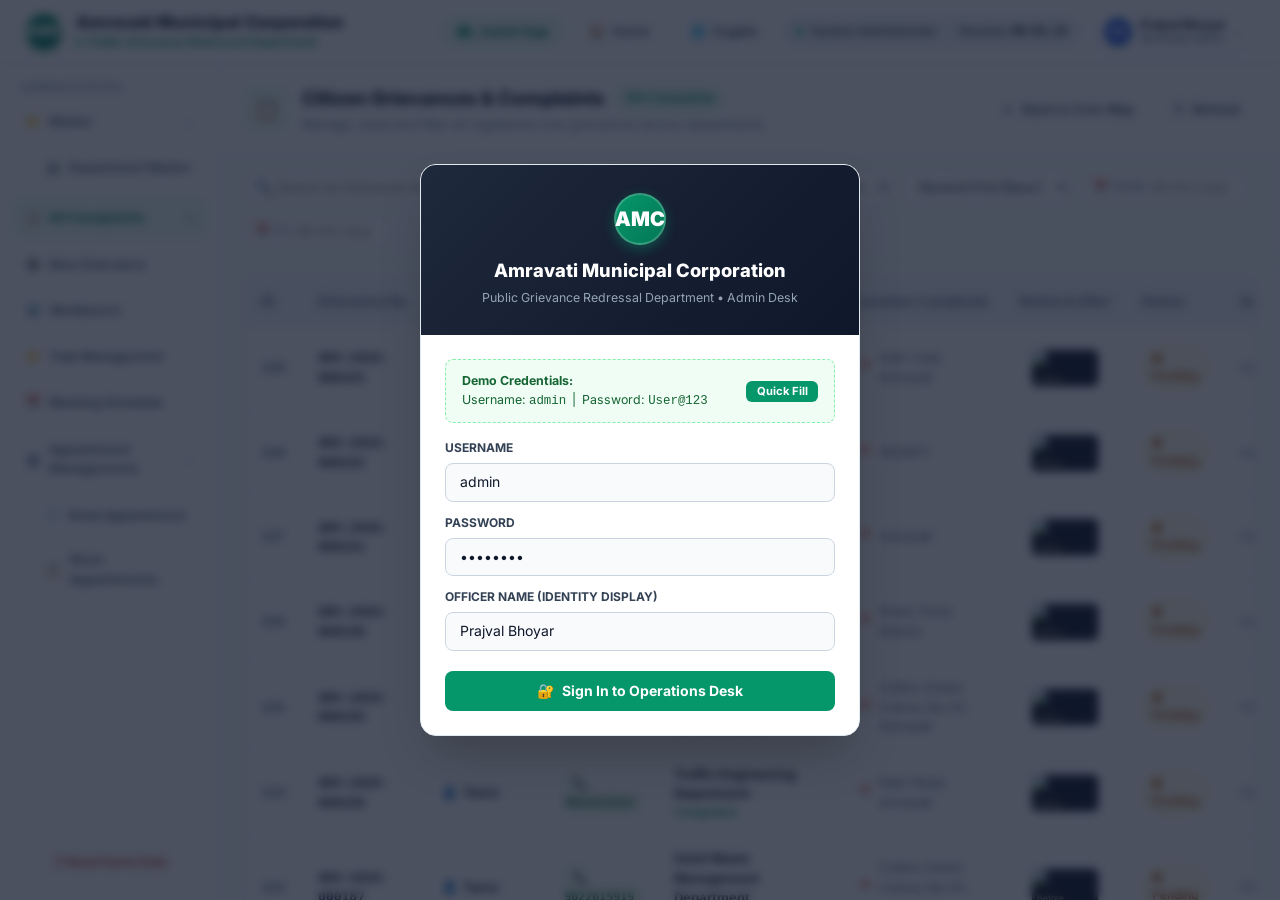
==== commit 2289d5af: "add the pwa" ====
--- a/admin.html
+++ b/admin.html
@@ -2,9 +2,26 @@
 <html lang="en">
 <head>
   <meta charset="UTF-8" />
-  <meta name="viewport" content="width=device-width, initial-scale=1.0" />
+  <meta name="viewport" content="width=device-width, initial-scale=1.0, viewport-fit=cover" />
   <title>Admin Grievance Operations Desk • Amravati Municipal Corporation</title>
   <meta name="description" content="Official Municipal Officer Operations Desk and Redressal Workbench for Amravati Municipal Corporation." />
+
+  <!-- PWA & Mobile Web App Meta -->
+  <meta name="theme-color" content="#059669" />
+  <meta name="mobile-web-app-capable" content="yes" />
+  <meta name="apple-mobile-web-app-capable" content="yes" />
+  <meta name="apple-mobile-web-app-status-bar-style" content="default" />
+  <meta name="apple-mobile-web-app-title" content="AMC Desk" />
+  <link rel="manifest" href="manifest.json" />
+  <link rel="apple-touch-icon" href="icons/apple-touch-icon.png" />
+  <link rel="icon" type="image/png" sizes="192x192" href="icons/icon-192.png" />
+  <link rel="icon" type="image/png" sizes="512x512" href="icons/icon-512.png" />
+
+  <!-- Modern Normalize CSS CDN -->
+  <link rel="stylesheet" href="https://cdnjs.cloudflare.com/ajax/libs/modern-normalize/2.0.0/modern-normalize.min.css" />
+
+  <!-- Font Awesome 6 Icons CDN -->
+  <link rel="stylesheet" href="https://cdnjs.cloudflare.com/ajax/libs/font-awesome/6.5.1/css/all.min.css" />
 
   <!-- Fonts with Marathi Devanagari support -->
   <link rel="preconnect" href="https://fonts.googleapis.com" />
@@ -72,6 +89,10 @@
        ==================================================================== -->
   <header class="amc-header">
     <div class="amc-brand">
+      <!-- Mobile Sidebar Toggle -->
+      <button type="button" id="admin-hamburger-btn" class="admin-hamburger-btn" aria-label="Toggle Navigation Drawer">
+        <i class="fa-solid fa-bars"></i>
+      </button>
       <div class="amc-logo-circle">AMC</div>
       <div class="amc-titles">
         <h1 data-i18n="corpTitle">Amravati Municipal Corporation</h1>
@@ -83,6 +104,12 @@
     </div>
 
     <div class="amc-header-actions">
+      <!-- PWA Install Trigger -->
+      <button type="button" id="admin-pwa-install-btn" class="pill-btn pill-btn-pwa" onclick="window.triggerPwaInstall && window.triggerPwaInstall()" title="Install AMC Desk App">
+        <i class="fa-solid fa-cloud-arrow-down" style="color: #059669;"></i>
+        <span class="pwa-header-label">Install App</span>
+      </button>
+
       <!-- Back to Citizen Home -->
       <a href="index.html" class="pill-btn pill-btn-home" title="Go to Citizen Home">
         <span>🏠</span>
@@ -159,8 +186,16 @@
        ==================================================================== -->
   <div class="dashboard-layout">
     
+    <!-- Backdrop for Mobile Navigation Drawer -->
+    <div id="admin-sidebar-backdrop" class="admin-sidebar-backdrop"></div>
+
     <!-- Left Navigation Sidebar -->
-    <aside class="dashboard-sidebar" style="width: 240px;">
+    <aside class="dashboard-sidebar" id="admin-sidebar">
+      <!-- Mobile Close Drawer Header -->
+      <div class="mobile-drawer-header">
+        <div style="font-weight: 800; font-size: 0.85rem; color: #0f172a;">Municipal Navigation</div>
+        <button type="button" id="admin-sidebar-close-btn" class="drawer-close-btn" aria-label="Close Navigation">✕</button>
+      </div>
       <div class="sidebar-nav-section">
         <span class="nav-section-label" data-i18n="adminGroup">ADMINISTRATION</span>
         
@@ -1798,6 +1833,8 @@
     </div>
   </div>
 
+  <!-- PWA Controller -->
+  <script src="js/pwa.js"></script>
   <!-- Scripts -->
   <script type="module" src="js/admin.js"></script>
 </body>
--- a/css/style.css
+++ b/css/style.css
@@ -264,8 +264,8 @@
   font-size: 0.75rem;
 }
 
-/* Responsive adjustments */
-@media (max-width: 900px) {
+/* Responsive adjustments for tablet / narrow desktop (769px - 992px) */
+@media (min-width: 769px) and (max-width: 992px) {
   .dashboard-sidebar {
     width: 68px;
     padding: 0.75rem 0.35rem;
--- a/css/components.css
+++ b/css/components.css
@@ -2088,22 +2088,100 @@
   gap: 1rem;
 }
 
-.ticket-detail-top-bar {
+/* Drag handle hidden on desktop */
+.sheet-drag-handle {
+  display: none;
+}
+
+/* Top Action Bar (Back, Edit, Delete, Share, Close) */
+.ticket-sheet-top-action-bar {
+  display: flex;
+  justify-content: flex-end;
+  align-items: center;
+  gap: 0.5rem;
+}
+
+.sheet-btn-back,
+.sheet-btn-close {
+  display: none;
+}
+
+.sheet-right-action-group {
+  display: flex;
+  align-items: center;
+  gap: 0.5rem;
+}
+
+.sheet-btn-edit {
+  display: inline-flex;
+  align-items: center;
+  gap: 0.45rem;
+  background: #00875a;
+  color: #ffffff;
+  border: none;
+  border-radius: 9999px;
+  padding: 0.45rem 1.15rem;
+  font-size: 0.8rem;
+  font-weight: 700;
+  cursor: pointer;
+  box-shadow: 0 1px 3px rgba(0, 135, 90, 0.25);
+  transition: all 0.15s ease;
+}
+
+.sheet-btn-edit:hover {
+  background: #007048;
+}
+
+.sheet-btn-icon {
+  display: inline-flex;
+  align-items: center;
+  justify-content: center;
+  width: 34px;
+  height: 34px;
+  border-radius: 8px;
+  cursor: pointer;
+  font-size: 0.85rem;
+  transition: all 0.15s ease;
+}
+
+.sheet-btn-delete {
+  background: #dc2626;
+  color: #ffffff;
+  border: none;
+}
+
+.sheet-btn-delete:hover {
+  background: #b91c1c;
+}
+
+.sheet-btn-share {
+  background: #ffffff;
+  border: 1px solid #cbd5e1;
+  color: #475569;
+}
+
+.sheet-btn-share:hover {
+  background: #f1f5f9;
+  border-color: #94a3b8;
+}
+
+/* Ticket Title & Status Header Row */
+.ticket-detail-title-row {
   display: flex;
   justify-content: space-between;
-  align-items: center;
-  flex-wrap: wrap;
-  gap: 0.75rem;
-}
-
-.ticket-title-group h2 {
-  font-size: 1.4rem;
-  font-weight: 900;
+  align-items: flex-start;
+  gap: 1rem;
+}
+
+.ticket-title-wrap h2 {
+  font-size: 1.35rem;
+  font-weight: 800;
   color: #0f172a;
-  margin-bottom: 0.25rem;
-}
-
-.meta-line {
+  margin: 0 0 0.25rem 0;
+  line-height: 1.25;
+}
+
+.ticket-title-wrap .meta-line {
   font-size: 0.775rem;
   color: #64748b;
   display: flex;
@@ -2112,59 +2190,63 @@
   flex-wrap: wrap;
 }
 
+.ticket-title-wrap .meta-line strong {
+  color: #0f172a;
+  font-weight: 700;
+}
+
 .status-tag-pending {
-  background: #fffbeb;
+  background: #fef3c7;
   color: #b45309;
-  border: 1px solid #fde68a;
+  border: none;
   border-radius: 9999px;
-  font-size: 0.7rem;
-  font-weight: 800;
-  padding: 0.2rem 0.6rem;
-}
-
-.ticket-action-btns {
-  display: flex;
-  align-items: center;
-  gap: 0.45rem;
-}
-
-.btn-edit-grv, .btn-delete-grv, .btn-share-grv {
-  border: 1px solid #cbd5e1;
-  background: #ffffff;
-  border-radius: 6px;
-  padding: 0.35rem 0.65rem;
   font-size: 0.725rem;
-  font-weight: 700;
-  color: #334155;
-  cursor: pointer;
-  display: inline-flex;
-  align-items: center;
-  gap: 0.3rem;
-  transition: all 0.15s ease;
-}
-
-.btn-edit-grv:hover, .btn-delete-grv:hover, .btn-share-grv:hover {
-  background: #f1f5f9;
-  border-color: #94a3b8;
+  font-weight: 800;
+  padding: 0.25rem 0.75rem;
+  letter-spacing: 0.025em;
+  white-space: nowrap;
+}
+
+.status-tag-progress {
+  background: #e0f2fe;
+  color: #0369a1;
+  border: none;
+  border-radius: 9999px;
+  font-size: 0.725rem;
+  font-weight: 800;
+  padding: 0.25rem 0.75rem;
+  white-space: nowrap;
+}
+
+.status-tag-resolved {
+  background: #dcfce7;
+  color: #15803d;
+  border: none;
+  border-radius: 9999px;
+  font-size: 0.725rem;
+  font-weight: 800;
+  padding: 0.25rem 0.75rem;
+  white-space: nowrap;
 }
 
 .ticket-sub-tabs {
   display: flex;
-  gap: 1.25rem;
+  gap: 1.5rem;
   border-bottom: 2px solid #e2e8f0;
 }
 
 .sub-tab-item {
-  font-size: 0.8125rem;
+  font-size: 0.825rem;
   font-weight: 800;
   padding-bottom: 0.5rem;
   color: #64748b;
   cursor: pointer;
-  display: flex;
-  align-items: center;
-  gap: 0.35rem;
+  display: inline-flex;
+  align-items: center;
+  gap: 0.45rem;
   border-bottom: 2px solid transparent;
   margin-bottom: -2px;
+  transition: all 0.15s ease;
 }
 
 .sub-tab-item.active {
@@ -2172,131 +2254,401 @@
   border-bottom-color: #00875a;
 }
 
+.sub-tab-item.active i {
+  color: #00875a;
+}
+
 .ticket-timeline-card {
+  background: #ffffff;
+  border: 1px solid #e2e8f0;
+  border-radius: 14px;
+  padding: 1.25rem;
+  box-shadow: 0 1px 3px rgba(0,0,0,0.03);
+  display: flex;
+  flex-direction: column;
+  gap: 1.25rem;
+}
+
+/* ==========================================================================
+   Before & After Evidence Card (Image 2 Structure)
+   ========================================================================== */
+.before-after-box {
   background: #ffffff;
   border: 1px solid #e2e8f0;
   border-radius: 12px;
-  padding: 1.25rem;
-  box-shadow: 0 1px 3px rgba(0,0,0,0.04);
+  padding: 1rem 1.25rem;
   display: flex;
   flex-direction: column;
-  gap: 1.25rem;
-}
-
-.before-after-box {
+  gap: 0.85rem;
+}
+
+.ba-card-top-bar {
   display: flex;
   justify-content: space-between;
   align-items: center;
-  padding: 0.85rem 1rem;
+  width: 100%;
+}
+
+.ba-card-title-left {
+  display: inline-flex;
+  align-items: center;
+  gap: 0.45rem;
+  font-size: 0.85rem;
+  font-weight: 800;
+  color: #0f172a;
+}
+
+.ba-inspect-link {
+  display: inline-flex;
+  align-items: center;
+  gap: 0.35rem;
+  background: transparent;
+  border: none;
+  color: #00875a;
+  font-size: 0.8rem;
+  font-weight: 700;
+  cursor: pointer;
+  padding: 0;
+  transition: all 0.15s ease;
+}
+
+.ba-inspect-link:hover {
+  color: #007048;
+  text-decoration: underline;
+}
+
+.ba-card-body-content {
+  display: flex;
+  flex-direction: column;
+  gap: 0.65rem;
+}
+
+.ba-row-item {
+  display: flex;
+  align-items: center;
+  gap: 1rem;
+}
+
+.ba-label-tag {
+  font-size: 0.725rem;
+  font-weight: 800;
+  color: #64748b;
+  width: 60px;
+  flex-shrink: 0;
+  letter-spacing: 0.04em;
+}
+
+.ba-thumb-container {
+  display: inline-flex;
+  align-items: center;
+}
+
+.ba-dashed-empty-box {
+  width: 56px;
+  height: 56px;
+  border: 1.5px dashed #cbd5e1;
+  border-radius: 8px;
+  display: flex;
+  align-items: center;
+  justify-content: center;
+  color: #94a3b8;
+  font-size: 1.35rem;
   background: #f8fafc;
+}
+
+#detail-before-img {
+  width: 56px;
+  height: 56px;
+  object-fit: cover;
+  border-radius: 8px;
+  border: 1px solid #cbd5e1;
+  box-shadow: 0 1px 3px rgba(0, 0, 0, 0.06);
+}
+
+.ba-status-pill-dark {
+  background: #0f172a;
+  border-radius: 10px;
+  padding: 0.45rem 0.95rem;
+  display: inline-flex;
+  align-items: center;
+  gap: 0.65rem;
+  color: #ffffff;
+  box-shadow: 0 2px 5px rgba(0, 0, 0, 0.15);
+}
+
+.ba-clock-icon {
+  font-size: 0.95rem;
+  color: #f59e0b;
+  line-height: 1;
+}
+
+.ba-status-text-col {
+  display: flex;
+  flex-direction: column;
+  text-align: left;
+}
+
+.ba-status-title {
+  font-size: 0.775rem;
+  font-weight: 800;
+  color: #f59e0b;
+  line-height: 1.2;
+}
+
+.ba-status-sub {
+  font-size: 0.65rem;
+  color: #94a3b8;
+  font-weight: 500;
+  line-height: 1.2;
+}
+
+.timeline-bottom-hint {
+  text-align: center;
+  font-size: 0.725rem;
+  font-weight: 600;
+  color: #94a3b8;
+  padding: 0.5rem 0 0.25rem 0;
+}
+
+/* ==========================================================================
+   Two-Column Stepper Flow with Central Spine (Matching User Screenshot 1)
+   ========================================================================== */
+.timeline-two-column-flow {
+  display: flex;
+  flex-direction: column;
+  gap: 0.85rem;
+  margin-top: 0.5rem;
+}
+
+.timeline-flow-header-roles {
+  display: grid;
+  grid-template-columns: 1fr 48px 1.4fr;
+  align-items: center;
+  font-size: 0.75rem;
+  font-weight: 800;
+  color: #475569;
+  text-transform: uppercase;
+  letter-spacing: 0.05em;
+  padding: 0 0.5rem;
+}
+
+.role-header-col {
+  display: flex;
+  align-items: center;
+  gap: 0.4rem;
+}
+
+.role-header-spine-spacer {
+  width: 48px;
+}
+
+.timeline-spine-wrapper {
+  position: relative;
+  display: flex;
+  flex-direction: column;
+  gap: 1.15rem;
+}
+
+.timeline-step-row {
+  display: grid;
+  grid-template-columns: 1fr 48px 1.4fr;
+  align-items: center;
+  position: relative;
+}
+
+.timeline-card-cell.left-cell {
+  position: relative;
+  display: flex;
+  align-items: center;
+  justify-content: flex-end;
+}
+
+.timeline-card-cell.right-cell {
+  position: relative;
+  display: flex;
+  align-items: center;
+}
+
+.timeline-card-cell.empty-cell {
+  visibility: hidden;
+}
+
+.timeline-connector-branch.right-branch {
+  position: absolute;
+  right: -24px;
+  width: 24px;
+  height: 2px;
+  background: #059669;
+  z-index: 1;
+}
+
+.timeline-connector-branch.left-branch {
+  position: absolute;
+  left: -24px;
+  width: 24px;
+  height: 2px;
+  background: #e2e8f0;
+  z-index: 1;
+}
+
+.timeline-connector-branch.left-branch.done {
+  background: #059669;
+}
+
+.timeline-node-cell {
+  position: relative;
+  display: flex;
+  align-items: center;
+  justify-content: center;
+  height: 100%;
+  min-height: 48px;
+}
+
+/* Precision Vertical Line on every node cell */
+.timeline-node-cell::before {
+  content: '';
+  position: absolute;
+  top: -1.25rem;
+  bottom: -1.25rem;
+  left: 50%;
+  transform: translateX(-50%);
+  width: 2px;
+  background: #e2e8f0;
+  z-index: 1;
+}
+
+#track-step-row-1 .timeline-node-cell::before {
+  top: 50%;
+}
+
+#track-step-row-4 .timeline-node-cell::before {
+  bottom: 50%;
+}
+
+.timeline-spine-node {
+  width: 24px;
+  height: 24px;
+  border-radius: 50%;
+  background: #ffffff;
+  border: 2px solid #cbd5e1;
+  color: #64748b;
+  display: flex;
+  align-items: center;
+  justify-content: center;
+  position: relative;
+  z-index: 3;
+  transition: all 0.2s ease;
+}
+
+.timeline-spine-node .node-inner-dot {
+  width: 6px;
+  height: 6px;
+  border-radius: 50%;
+  background: #cbd5e1;
+}
+
+.timeline-spine-node.done {
+  background: #059669;
+  border-color: #059669;
+  color: #ffffff;
+  font-weight: 900;
+  font-size: 0.75rem;
+}
+
+.timeline-spine-node.active {
+  background: #ffffff;
+  border-color: #059669;
+  color: #059669;
+  box-shadow: 0 0 0 3px rgba(5, 150, 105, 0.2);
+}
+
+.flow-citizen-card {
+  width: 100%;
+  background: #ffffff;
   border: 1px solid #e2e8f0;
-  border-radius: 8px;
-  flex-wrap: wrap;
-  gap: 0.75rem;
-}
-
-.ba-left-thumb {
-  display: flex;
-  align-items: center;
-}
-
-.ba-left-thumb img {
-  width: 68px;
-  height: 44px;
-  object-fit: cover;
-  border-radius: 4px;
-  border: 1px solid #cbd5e1;
-}
-
-.ba-status-tag {
-  display: flex;
-  align-items: center;
-  gap: 0.35rem;
-  background: #ffffff;
-  border: 1px solid #e2e8f0;
-  padding: 0.25rem 0.6rem;
-  border-radius: 6px;
-}
-
-.ba-inspect-link {
-  font-size: 0.75rem;
-  font-weight: 700;
-  color: #00875a;
-  text-decoration: underline;
-}
-
-.timeline-two-column-flow {
-  display: flex;
-  flex-direction: column;
-  gap: 0.75rem;
-}
-
-.timeline-flow-header-roles {
-  display: flex;
-  justify-content: space-between;
-  font-size: 0.75rem;
-  font-weight: 800;
-  color: #64748b;
-  text-transform: uppercase;
-  padding: 0 0.5rem;
-}
-
-.flow-grid-container {
-  display: grid;
-  grid-template-columns: 1fr 40px 1.4fr;
-  gap: 1rem;
-  align-items: start;
-}
-
-.flow-citizen-card {
-  background: #f8fafc;
-  border: 1px solid #e2e8f0;
-  border-radius: 10px;
-  padding: 1rem;
-  display: flex;
-  gap: 0.75rem;
+  border-radius: 12px;
+  padding: 1.15rem 1.25rem;
+  display: flex;
   align-items: flex-start;
-}
-
-.flow-node-center {
+  gap: 0.85rem;
+  box-shadow: 0 1px 3px rgba(0, 0, 0, 0.03);
+}
+
+.flow-card-icon-box {
   width: 36px;
   height: 36px;
-  border-radius: 50%;
-  background: #00875a;
-  color: #ffffff;
+  border-radius: 8px;
+  background: #ecfdf5;
   display: flex;
   align-items: center;
   justify-content: center;
-  font-weight: 900;
-  margin-top: 1rem;
-}
-
-.flow-officer-steps {
+  flex-shrink: 0;
+}
+
+.flow-card-body h4 {
+  font-size: 0.925rem;
+  font-weight: 800;
+  color: #0f172a;
+  margin: 0;
+}
+
+.flow-card-body #flow-card-defect {
+  font-size: 0.775rem;
+  color: #64748b;
+  margin-top: 2px;
+  font-weight: 500;
+}
+
+.flow-card-time {
+  font-size: 0.725rem;
+  color: #94a3b8;
+  margin-top: 0.35rem;
+}
+
+.officer-step-card {
+  width: 100%;
+  background: #ffffff;
+  border: 1px solid #e2e8f0;
+  border-radius: 12px;
+  padding: 1rem 1.25rem;
   display: flex;
   flex-direction: column;
-  gap: 0.75rem;
-}
-
-.officer-step-item {
-  background: #ffffff;
+  gap: 0.35rem;
+  box-shadow: 0 1px 3px rgba(0, 0, 0, 0.03);
+}
+
+.officer-step-card.resolved-card {
+  border-style: dashed;
+}
+
+.officer-card-header {
+  display: flex;
+  align-items: center;
+  gap: 0.45rem;
+}
+
+.officer-card-header h5 {
+  font-size: 0.875rem;
+  font-weight: 800;
+  color: #0f172a;
+  margin: 0;
+}
+
+.officer-step-card p {
+  font-size: 0.775rem;
+  color: #64748b;
+  line-height: 1.4;
+  margin: 0;
+}
+
+.upcoming-badge {
+  font-size: 0.675rem;
+  font-weight: 700;
+  color: #475569;
+  background: #f1f5f9;
   border: 1px solid #e2e8f0;
-  border-radius: 8px;
-  padding: 0.85rem;
-  display: flex;
-  flex-direction: column;
-  gap: 0.25rem;
-}
-
-.officer-step-item h5 {
-  font-size: 0.825rem;
-  font-weight: 800;
-  color: #0f172a;
-}
-
-.officer-step-item p {
-  font-size: 0.75rem;
-  color: #64748b;
-  line-height: 1.35;
+  padding: 0.15rem 0.5rem;
+  border-radius: 4px;
 }
 
 /* Map Canvas Container & Overlays */
@@ -3668,5 +4020,1974 @@
   background: #1e293b;
 }
 
-
-
+/* ==========================================================================
+   19. Edit Grievance Modal (Exact Match to User Reference Screenshot)
+   ========================================================================== */
+.edit-modal-backdrop {
+  position: fixed;
+  inset: 0;
+  background: rgba(15, 23, 42, 0.65);
+  backdrop-filter: blur(5px);
+  -webkit-backdrop-filter: blur(5px);
+  z-index: 10000;
+  display: flex;
+  align-items: center;
+  justify-content: center;
+  padding: 1.25rem;
+  opacity: 0;
+  visibility: hidden;
+  transition: opacity 0.22s ease, visibility 0.22s ease;
+}
+
+.edit-modal-backdrop.open {
+  opacity: 1;
+  visibility: visible;
+}
+
+.edit-grievance-card {
+  width: 100%;
+  max-width: 580px;
+  max-height: 90vh;
+  background: #ffffff;
+  border-radius: 18px;
+  box-shadow: 0 25px 50px -12px rgba(15, 23, 42, 0.35);
+  display: flex;
+  flex-direction: column;
+  overflow: hidden;
+  border: 1px solid #e2e8f0;
+  transform: scale(0.96);
+  transition: transform 0.22s cubic-bezier(0.16, 1, 0.3, 1);
+}
+
+.edit-modal-backdrop.open .edit-grievance-card {
+  transform: scale(1);
+}
+
+.eg-header {
+  display: flex;
+  align-items: center;
+  justify-content: space-between;
+  padding: 1rem 1.35rem;
+  border-bottom: 1px solid #f1f5f9;
+  background: #ffffff;
+  position: sticky;
+  top: 0;
+  z-index: 10;
+}
+
+.eg-pill-back-btn {
+  background: #ffffff;
+  border: 1px solid #cbd5e1;
+  border-radius: 9999px;
+  padding: 0.35rem 0.85rem;
+  font-size: 0.775rem;
+  font-weight: 700;
+  color: #334155;
+  display: inline-flex;
+  align-items: center;
+  gap: 0.35rem;
+  cursor: pointer;
+  transition: background 0.15s ease, border-color 0.15s ease;
+}
+
+.eg-pill-back-btn:hover {
+  background: #f8fafc;
+  border-color: #94a3b8;
+}
+
+.eg-title-box {
+  display: flex;
+  align-items: center;
+  gap: 0.5rem;
+}
+
+.eg-title {
+  font-size: 1.05rem;
+  font-weight: 800;
+  color: #0f172a;
+  margin: 0;
+}
+
+.eg-token-pill {
+  font-size: 0.725rem;
+  font-weight: 800;
+  font-family: ui-monospace, SFMono-Regular, Menlo, Monaco, Consolas, monospace;
+  background: #f1f5f9;
+  color: #475569;
+  border: 1px solid #e2e8f0;
+  padding: 0.2rem 0.6rem;
+  border-radius: 9999px;
+  letter-spacing: -0.01em;
+}
+
+.eg-circle-close-btn {
+  width: 32px;
+  height: 32px;
+  border-radius: 50%;
+  border: 1px solid #e2e8f0;
+  background: #ffffff;
+  color: #64748b;
+  display: flex;
+  align-items: center;
+  justify-content: center;
+  font-size: 0.85rem;
+  cursor: pointer;
+  transition: all 0.15s ease;
+}
+
+.eg-circle-close-btn:hover {
+  background: #f1f5f9;
+  color: #0f172a;
+  border-color: #cbd5e1;
+}
+
+.eg-form-body {
+  padding: 1.25rem 1.35rem;
+  overflow-y: auto;
+  display: flex;
+  flex-direction: column;
+  gap: 0.85rem;
+}
+
+.eg-section-card {
+  background: #ffffff;
+  border: 1px solid #e2e8f0;
+  border-radius: 12px;
+  padding: 0.85rem 1rem;
+}
+
+.eg-section-header {
+  display: flex;
+  align-items: center;
+  justify-content: space-between;
+  margin-bottom: 0.65rem;
+}
+
+.eg-section-title {
+  font-size: 0.725rem;
+  font-weight: 800;
+  color: #0f172a;
+  text-transform: uppercase;
+  letter-spacing: 0.04em;
+  display: flex;
+  align-items: center;
+  gap: 0.35rem;
+}
+
+.eg-badge-pill {
+  background: #eff6ff;
+  color: #2563eb;
+  font-size: 0.685rem;
+  font-weight: 800;
+  padding: 0.15rem 0.6rem;
+  border-radius: 9999px;
+}
+
+.eg-photo-actions-row {
+  display: flex;
+  gap: 0.65rem;
+  margin-bottom: 0.5rem;
+}
+
+.eg-btn-upload {
+  flex: 1;
+  background: #ffffff;
+  border: 1px solid #cbd5e1;
+  color: #0f172a;
+  font-size: 0.8rem;
+  font-weight: 700;
+  padding: 0.6rem;
+  border-radius: 8px;
+  display: flex;
+  align-items: center;
+  justify-content: center;
+  gap: 0.45rem;
+  cursor: pointer;
+  transition: all 0.15s ease;
+}
+
+.eg-btn-upload:hover {
+  background: #f8fafc;
+  border-color: #94a3b8;
+}
+
+.eg-btn-camera {
+  flex: 1;
+  background: #2563eb;
+  border: none;
+  color: #ffffff;
+  font-size: 0.8rem;
+  font-weight: 700;
+  padding: 0.6rem;
+  border-radius: 8px;
+  display: flex;
+  align-items: center;
+  justify-content: center;
+  gap: 0.45rem;
+  cursor: pointer;
+  transition: background 0.15s ease;
+}
+
+.eg-btn-camera:hover {
+  background: #1d4ed8;
+}
+
+.eg-tip-row {
+  display: flex;
+  align-items: center;
+  gap: 0.35rem;
+  font-size: 0.7rem;
+  color: #ef4444;
+  margin-bottom: 0.65rem;
+}
+
+.eg-photos-gallery {
+  display: flex;
+  gap: 0.5rem;
+  align-items: center;
+}
+
+.eg-photo-item {
+  position: relative;
+  width: 52px;
+  height: 52px;
+  border-radius: 10px;
+  overflow: hidden;
+  border: 1px solid #cbd5e1;
+  box-shadow: 0 2px 5px rgba(0,0,0,0.08);
+}
+
+.eg-photo-item img {
+  width: 100%;
+  height: 100%;
+  object-fit: cover;
+  display: block;
+}
+
+.eg-btn-remove-photo {
+  position: absolute;
+  top: 3px;
+  right: 3px;
+  width: 18px;
+  height: 18px;
+  border-radius: 50%;
+  background: rgba(15, 23, 42, 0.85);
+  color: #ffffff;
+  border: none;
+  font-size: 9px;
+  font-weight: 900;
+  display: flex;
+  align-items: center;
+  justify-content: center;
+  cursor: pointer;
+  transition: background 0.15s ease;
+}
+
+.eg-btn-remove-photo:hover {
+  background: #ef4444;
+}
+
+.eg-grid-2col {
+  display: grid;
+  grid-template-columns: 1fr 1fr;
+  gap: 0.75rem;
+}
+
+.eg-field-group {
+  display: flex;
+  flex-direction: column;
+  gap: 0.35rem;
+}
+
+.eg-field-label {
+  font-size: 0.7rem;
+  font-weight: 800;
+  color: #0f172a;
+  text-transform: uppercase;
+  display: flex;
+  align-items: center;
+  gap: 0.35rem;
+  margin-bottom: 0.15rem;
+}
+
+.eg-field-label .req-star {
+  color: #ef4444;
+  font-weight: 900;
+}
+
+.eg-select-wrapper {
+  position: relative;
+  width: 100%;
+}
+
+.eg-select {
+  width: 100%;
+  padding: 0.6rem 2rem 0.6rem 0.75rem;
+  border: 1px solid #cbd5e1;
+  border-radius: 8px;
+  background: #ffffff;
+  font-size: 0.825rem;
+  font-weight: 600;
+  color: #0f172a;
+  appearance: none;
+  cursor: pointer;
+}
+
+.eg-select:focus {
+  outline: none;
+  border-color: #00875a;
+  box-shadow: 0 0 0 3px rgba(0, 135, 90, 0.12);
+}
+
+.eg-select-arrow {
+  position: absolute;
+  right: 10px;
+  top: 50%;
+  transform: translateY(-50%);
+  pointer-events: none;
+  color: #64748b;
+  font-size: 0.85rem;
+}
+
+.eg-btn-locate {
+  background: #eff6ff;
+  border: 1px solid #bfdbfe;
+  color: #1d4ed8;
+  font-size: 0.7rem;
+  font-weight: 700;
+  border-radius: 9999px;
+  padding: 0.2rem 0.65rem;
+  cursor: pointer;
+  display: inline-flex;
+  align-items: center;
+  gap: 0.35rem;
+  transition: all 0.15s ease;
+}
+
+.eg-btn-locate:hover {
+  background: #dbeafe;
+}
+
+.eg-locate-dot {
+  color: #2563eb;
+  font-size: 0.65rem;
+}
+
+.eg-input {
+  width: 100%;
+  padding: 0.6rem 0.75rem;
+  border: 1px solid #cbd5e1;
+  border-radius: 8px;
+  background: #ffffff;
+  font-size: 0.825rem;
+  color: #0f172a;
+  transition: border-color 0.15s ease;
+}
+
+.eg-input:focus {
+  outline: none;
+  border-color: #00875a;
+  box-shadow: 0 0 0 3px rgba(0, 135, 90, 0.12);
+}
+
+.eg-textarea-container {
+  position: relative;
+  width: 100%;
+}
+
+.eg-textarea {
+  width: 100%;
+  padding: 0.65rem 0.75rem 2.2rem 0.75rem;
+  border: 1px solid #cbd5e1;
+  border-radius: 8px;
+  background: #ffffff;
+  font-size: 0.825rem;
+  color: #0f172a;
+  resize: vertical;
+  min-height: 90px;
+  line-height: 1.45;
+  font-family: inherit;
+}
+
+.eg-textarea:focus {
+  outline: none;
+  border-color: #00875a;
+  box-shadow: 0 0 0 3px rgba(0, 135, 90, 0.12);
+}
+
+.eg-btn-voice {
+  position: absolute;
+  bottom: 8px;
+  right: 8px;
+  background: #ffffff;
+  border: 1px solid #cbd5e1;
+  border-radius: 6px;
+  padding: 0.2rem 0.55rem;
+  font-size: 0.725rem;
+  font-weight: 700;
+  color: #334155;
+  display: flex;
+  align-items: center;
+  gap: 0.25rem;
+  cursor: pointer;
+  transition: all 0.15s ease;
+}
+
+.eg-btn-voice:hover {
+  background: #f1f5f9;
+  border-color: #94a3b8;
+}
+
+.eg-btn-voice.recording {
+  background: #fee2e2;
+  border-color: #ef4444;
+  color: #b91c1c;
+  animation: pulse 1s infinite;
+}
+
+.eg-char-counter {
+  text-align: right;
+  font-size: 0.7rem;
+  color: #94a3b8;
+  margin-top: 0.2rem;
+}
+
+.eg-footer {
+  display: flex;
+  align-items: center;
+  gap: 0.75rem;
+  margin-top: 0.5rem;
+}
+
+.eg-btn-save {
+  flex: 1;
+  background: #00875a;
+  border: none;
+  color: #ffffff;
+  font-size: 0.85rem;
+  font-weight: 800;
+  padding: 0.65rem 1.25rem;
+  border-radius: 8px;
+  cursor: pointer;
+  display: flex;
+  align-items: center;
+  justify-content: center;
+  gap: 0.4rem;
+  transition: background 0.15s ease;
+}
+
+.eg-btn-save:hover {
+  background: #007048;
+}
+
+/* ==========================================================================
+   11. PWA & Mobile Responsive Design System (WCAG 2.1 AA Compliant)
+   - Web App Manifest & Install Banner
+   - Native Bottom Navigation Bar with Shutter FAB
+   - Mobile Master-Detail Ticket Tracker
+   - Off-Canvas Admin Navigation Drawer & Backdrop
+   - 2x2 Responsive KPI Grids & Horizontal Snap Carousels
+   - Touch Target Optimization (min 44px) & Safe Area Insets
+   ========================================================================== */
+
+/* PWA Quick Install Pill (Header) */
+.pill-btn-pwa {
+  background: #ecfdf5 !important;
+  color: #047857 !important;
+  border-color: #a7f3d0 !important;
+  font-weight: 700 !important;
+}
+
+.pill-btn-pwa:hover {
+  background: #d1fae5 !important;
+  border-color: #6ee7b7 !important;
+}
+
+/* PWA Install Shelf / Banner */
+.pwa-install-shelf {
+  position: fixed;
+  bottom: 74px;
+  left: 50%;
+  transform: translateX(-50%) translateY(120%);
+  width: calc(100% - 24px);
+  max-width: 440px;
+  z-index: 100010;
+  transition: transform 0.35s cubic-bezier(0.16, 1, 0.3, 1), opacity 0.35s ease;
+  opacity: 0;
+  pointer-events: none;
+}
+
+.pwa-install-shelf.visible {
+  transform: translateX(-50%) translateY(0);
+  opacity: 1;
+  pointer-events: auto;
+}
+
+.pwa-install-card {
+  background: #ffffff;
+  border: 1px solid #e2e8f0;
+  border-radius: 16px;
+  box-shadow: 0 12px 30px -4px rgba(0, 0, 0, 0.16), 0 4px 10px rgba(0, 0, 0, 0.06);
+  padding: 0.85rem 1rem;
+  display: flex;
+  align-items: center;
+  gap: 0.85rem;
+}
+
+.pwa-install-icon {
+  flex-shrink: 0;
+  display: flex;
+  align-items: center;
+  justify-content: center;
+}
+
+.pwa-install-text {
+  flex: 1;
+  display: flex;
+  flex-direction: column;
+  line-height: 1.25;
+}
+
+.pwa-install-text strong {
+  font-size: 0.85rem;
+  color: #0f172a;
+  font-weight: 800;
+}
+
+.pwa-install-text span {
+  font-size: 0.725rem;
+  color: #64748b;
+  margin-top: 0.15rem;
+}
+
+.pwa-install-actions {
+  display: flex;
+  align-items: center;
+  gap: 0.45rem;
+  flex-shrink: 0;
+}
+
+.pwa-btn-install {
+  background: #059669;
+  color: #ffffff;
+  border: none;
+  border-radius: 9999px;
+  padding: 0.45rem 0.95rem;
+  font-size: 0.775rem;
+  font-weight: 700;
+  cursor: pointer;
+  display: inline-flex;
+  align-items: center;
+  gap: 0.35rem;
+  transition: background 0.15s ease;
+  box-shadow: 0 2px 6px rgba(5, 150, 105, 0.25);
+}
+
+.pwa-btn-install:hover {
+  background: #047857;
+}
+
+.pwa-btn-dismiss {
+  background: #f1f5f9;
+  color: #64748b;
+  border: 1px solid #e2e8f0;
+  border-radius: 50%;
+  width: 28px;
+  height: 28px;
+  display: flex;
+  align-items: center;
+  justify-content: center;
+  font-size: 0.85rem;
+  cursor: pointer;
+  transition: all 0.15s ease;
+}
+
+.pwa-btn-dismiss:hover {
+  background: #e2e8f0;
+  color: #0f172a;
+}
+
+/* Mobile Back Button in Tracker View */
+.mobile-tracker-back-bar {
+  display: none;
+}
+
+.mobile-back-btn {
+  display: inline-flex;
+  align-items: center;
+  gap: 0.5rem;
+  background: #f1f5f9;
+  border: 1px solid #cbd5e1;
+  border-radius: 9999px;
+  padding: 0.45rem 1rem;
+  font-size: 0.8125rem;
+  font-weight: 700;
+  color: #0f172a;
+  cursor: pointer;
+  transition: all 0.15s ease;
+  min-height: 40px;
+}
+
+.mobile-back-btn:hover {
+  background: #e2e8f0;
+}
+
+/* Admin Hamburger Button & Drawer Styling */
+.admin-hamburger-btn {
+  display: none;
+  align-items: center;
+  justify-content: center;
+  width: 38px;
+  height: 38px;
+  background: #f8fafc;
+  border: 1px solid #e2e8f0;
+  border-radius: 8px;
+  color: #334155;
+  font-size: 1.1rem;
+  cursor: pointer;
+  transition: all 0.15s ease;
+}
+
+.admin-hamburger-btn:hover {
+  background: #e2e8f0;
+  color: #0f172a;
+}
+
+.admin-sidebar-backdrop {
+  display: none;
+  position: fixed;
+  inset: 0;
+  background: rgba(15, 23, 42, 0.45);
+  backdrop-filter: blur(2px);
+  z-index: 100040;
+  opacity: 0;
+  transition: opacity 0.25s ease;
+}
+
+.admin-sidebar-backdrop.show {
+  display: block;
+  opacity: 1;
+}
+
+.mobile-drawer-header {
+  display: none;
+  align-items: center;
+  justify-content: space-between;
+  padding: 0.5rem 0.5rem 0.75rem;
+  border-bottom: 1px solid #e2e8f0;
+  margin-bottom: 0.75rem;
+}
+
+.drawer-close-btn {
+  background: #f1f5f9;
+  border: 1px solid #e2e8f0;
+  border-radius: 50%;
+  width: 32px;
+  height: 32px;
+  display: flex;
+  align-items: center;
+  justify-content: center;
+  color: #64748b;
+  font-size: 0.95rem;
+  font-weight: 700;
+  cursor: pointer;
+  transition: all 0.15s ease;
+}
+
+.drawer-close-btn:hover {
+  background: #fee2e2;
+  color: #dc2626;
+  border-color: #fecaca;
+}
+
+/* ==========================================================================
+   Mobile Bottom Navigation Bar (Citizen Portal)
+   - Hidden by default on desktop (> 768px)
+   - Displayed only when user switches to mobile viewport (<= 768px)
+   ========================================================================== */
+.mobile-bottom-nav {
+  display: none !important;
+  position: fixed;
+  bottom: 0;
+  left: 0;
+  right: 0;
+  height: 64px;
+  background: #ffffff;
+  border-top: 1px solid #e2e8f0;
+  align-items: center;
+  justify-content: space-around;
+  z-index: 9999;
+  box-shadow: 0 -4px 16px rgba(0, 0, 0, 0.06);
+  padding: 0 0.5rem env(safe-area-inset-bottom);
+}
+
+.mobile-nav-btn {
+  flex: 1;
+  display: flex;
+  flex-direction: column;
+  align-items: center;
+  justify-content: center;
+  gap: 0.2rem;
+  background: transparent;
+  border: none;
+  color: #64748b;
+  font-size: 0.675rem;
+  font-weight: 600;
+  cursor: pointer;
+  padding: 0.35rem 0;
+  min-height: 48px;
+  transition: all 0.15s ease;
+  text-decoration: none;
+  -webkit-tap-highlight-color: transparent;
+}
+
+.mobile-nav-btn i {
+  font-size: 1.15rem;
+  transition: transform 0.15s ease;
+}
+
+.mobile-nav-btn:hover,
+.mobile-nav-btn.active {
+  color: #059669;
+}
+
+.mobile-nav-btn.active i {
+  transform: translateY(-2px);
+}
+
+.mobile-nav-icon-wrap {
+  position: relative;
+  display: inline-flex;
+}
+
+.mobile-nav-icon-wrap .nav-badge {
+  position: absolute;
+  top: -6px;
+  right: -10px;
+  font-size: 0.6rem;
+  padding: 0.1rem 0.35rem;
+  background: #f59e0b;
+  color: #ffffff;
+  border-radius: 9999px;
+  font-weight: 800;
+  box-shadow: 0 1px 3px rgba(0, 0, 0, 0.15);
+}
+
+/* Elevated Center Shutter Action Button */
+.mobile-fab-container {
+  flex: 1;
+  display: flex;
+  flex-direction: column;
+  align-items: center;
+  justify-content: center;
+  position: relative;
+  margin-top: -24px;
+}
+
+.mobile-fab-shutter {
+  width: 52px;
+  height: 52px;
+  border-radius: 50%;
+  background: linear-gradient(135deg, #059669 0%, #047857 100%);
+  color: #ffffff;
+  border: 3px solid #ffffff;
+  box-shadow: 0 6px 16px rgba(5, 150, 105, 0.4), 0 0 0 4px rgba(16, 185, 129, 0.15);
+  display: flex;
+  align-items: center;
+  justify-content: center;
+  font-size: 1.3rem;
+  cursor: pointer;
+  transition: all 0.2s cubic-bezier(0.16, 1, 0.3, 1);
+  animation: pulse-fab 2.5s infinite;
+  -webkit-tap-highlight-color: transparent;
+}
+
+.mobile-fab-shutter:hover,
+.mobile-fab-shutter:active {
+  transform: scale(1.08);
+  box-shadow: 0 8px 20px rgba(5, 150, 105, 0.5), 0 0 0 6px rgba(16, 185, 129, 0.25);
+}
+
+@keyframes pulse-fab {
+  0%, 100% {
+    box-shadow: 0 6px 16px rgba(5, 150, 105, 0.4), 0 0 0 4px rgba(16, 185, 129, 0.15);
+  }
+  50% {
+    box-shadow: 0 6px 20px rgba(5, 150, 105, 0.5), 0 0 0 8px rgba(16, 185, 129, 0.28);
+  }
+}
+
+.mobile-fab-label {
+  font-size: 0.65rem;
+  font-weight: 800;
+  color: #059669;
+  margin-top: 2px;
+}
+
+.desktop-only-text {
+  display: inline;
+}
+
+.mobile-only-text {
+  display: none;
+}
+
+/* ==========================================================================
+   Comprehensive Mobile Media Queries (<= 768px Tablet & Smartphone)
+   ========================================================================== */
+@media (max-width: 768px) {
+
+  /* Lock viewport so html & body never scroll or push bottom nav off-screen */
+  html, body {
+    height: 100% !important;
+    height: 100dvh !important;
+    max-height: 100dvh !important;
+    overflow: hidden !important;
+    position: fixed !important;
+    inset: 0 !important;
+    width: 100% !important;
+    margin: 0 !important;
+    padding: 0 !important;
+  }
+
+  /* Mobile Bottom Navigation Bar -> Fixed cleanly at bottom of screen */
+  .mobile-bottom-nav {
+    display: flex !important;
+    position: fixed !important;
+    bottom: 0 !important;
+    left: 0 !important;
+    right: 0 !important;
+    height: 60px !important;
+    min-height: 60px !important;
+    max-height: 60px !important;
+    box-sizing: border-box !important;
+    padding: 0 0.5rem !important;
+    z-index: 9999 !important;
+    background: #ffffff !important;
+    border-top: 1px solid #e2e8f0 !important;
+    box-shadow: 0 -4px 16px rgba(0, 0, 0, 0.08) !important;
+  }
+
+  .dashboard-layout {
+    flex: 1 !important;
+    height: calc(100dvh - 58px - 60px) !important;
+    max-height: calc(100dvh - 58px - 60px) !important;
+    min-height: 0 !important;
+    overflow: hidden !important;
+    position: relative !important;
+  }
+
+  /* Header Compact Redesign */
+  .amc-header {
+    height: 58px;
+    min-height: 58px;
+    padding: 0.4rem 0.85rem;
+    gap: 0.5rem;
+  }
+
+  .amc-brand {
+    gap: 0.5rem;
+  }
+
+  .amc-logo-circle {
+    width: 34px;
+    height: 34px;
+    font-size: 0.85rem;
+  }
+
+  /* Desktop vs Mobile Text Toggle */
+  .desktop-only-text {
+    display: none !important;
+  }
+
+  .mobile-only-text {
+    display: inline !important;
+  }
+
+  .amc-titles h1 {
+    font-size: 0.95rem !important;
+    font-weight: 800 !important;
+    color: #0f172a !important;
+    line-height: 1.15 !important;
+  }
+
+  .amc-titles p {
+    font-size: 0.7rem !important;
+    color: #059669 !important;
+    font-weight: 600 !important;
+    display: flex !important;
+    align-items: center !important;
+    gap: 0.3rem !important;
+  }
+
+  .amc-header-actions {
+    gap: 0.5rem !important;
+  }
+
+  /* Hide Desktop Home and Officer Desk in Header (Already in Mobile Bottom Nav) */
+  .pill-btn-home,
+  .pill-btn-login,
+  #header-pwa-install-btn {
+    display: none !important;
+  }
+
+  .pill-btn-lang {
+    border-radius: 9999px !important;
+    padding: 0.35rem 0.75rem !important;
+    font-size: 0.775rem !important;
+    font-weight: 700 !important;
+    display: inline-flex !important;
+    align-items: center !important;
+    gap: 0.35rem !important;
+  }
+
+  .pill-btn-lang #lang-btn-text,
+  .pill-btn-lang #admin-lang-text {
+    display: inline !important;
+  }
+
+  .session-timer-pill {
+    display: none !important; /* Hide session timer in admin header on mobile */
+  }
+
+  #admin-badge-role,
+  #citizen-badge-status {
+    display: none; /* Compact avatar badge on mobile */
+  }
+
+  .user-profile-badge {
+    padding: 0.3rem 0.65rem !important;
+    border-radius: 9999px !important;
+  }
+
+  .user-profile-badge.guest {
+    background: #059669 !important;
+    color: #ffffff !important;
+    border-color: #059669 !important;
+    font-weight: 700 !important;
+  }
+
+  .user-profile-badge.guest .user-avatar-circle {
+    display: none !important;
+  }
+
+  .user-profile-badge.guest #citizen-badge-chevron {
+    display: none !important;
+  }
+
+  /* Citizen Desktop Sidebar -> Hidden in favor of Mobile Bottom Nav */
+  .dashboard-layout > .dashboard-sidebar {
+    display: none;
+  }
+
+  /* Admin Sidebar -> Off-Canvas Drawer */
+  #admin-sidebar {
+    position: fixed;
+    top: 0;
+    bottom: 0;
+    left: -290px;
+    width: 280px !important;
+    background: #ffffff;
+    z-index: 100050;
+    transition: transform 0.25s cubic-bezier(0.16, 1, 0.3, 1);
+    box-shadow: 5px 0 25px rgba(0, 0, 0, 0.2);
+    overflow-y: auto;
+    padding: 1rem 0.75rem;
+    display: flex !important;
+  }
+
+  #admin-sidebar.mobile-open {
+    transform: translateX(290px);
+  }
+
+  .admin-hamburger-btn {
+    display: flex;
+  }
+
+  .mobile-drawer-header {
+    display: flex;
+  }
+
+  /* ==========================================================================
+     VIEW 1: Fullscreen GIS Map & Dashboard Mobile Layout (Exact Image 2 Match)
+     ========================================================================== */
+  #view-dashboard {
+    position: relative !important;
+    width: 100% !important;
+    height: 100% !important;
+    padding: 0 !important;
+    margin: 0 !important;
+    overflow: hidden !important;
+    display: block !important;
+    background: transparent !important;
+  }
+
+  /* Full Screen Canvas Container */
+  .map-canvas-container {
+    position: absolute !important;
+    inset: 0 !important;
+    width: 100% !important;
+    height: 100% !important;
+    border-radius: 0 !important;
+    border: none !important;
+    z-index: 1 !important;
+    margin: 0 !important;
+  }
+
+  #amravati-map {
+    position: absolute !important;
+    inset: 0 !important;
+    width: 100% !important;
+    height: 100% !important;
+    z-index: 1 !important;
+  }
+
+  /* 1. Top Floating Filter Pill Bar */
+  .map-top-overlay {
+    position: absolute !important;
+    top: 10px !important;
+    left: 12px !important;
+    right: 12px !important;
+    z-index: 1000 !important;
+    display: flex !important;
+    align-items: center !important;
+    justify-content: flex-start !important;
+    pointer-events: none !important;
+    background: transparent !important;
+    border: none !important;
+    padding: 0 !important;
+  }
+
+  .map-filters-left {
+    pointer-events: auto !important;
+    background: #ffffff !important;
+    border-radius: 9999px !important;
+    box-shadow: 0 4px 14px rgba(0, 0, 0, 0.12) !important;
+    padding: 4px 12px !important;
+    display: inline-flex !important;
+    align-items: center !important;
+    gap: 8px !important;
+    border: 1px solid #e2e8f0 !important;
+  }
+
+  .ward-filter-select {
+    border: none !important;
+    background: transparent !important;
+    font-size: 0.775rem !important;
+    font-weight: 700 !important;
+    color: #0f172a !important;
+    padding: 0.2rem 0.2rem 0.2rem 0 !important;
+    cursor: pointer !important;
+    outline: none !important;
+  }
+
+  .map-filters-left .filter-pill[data-filter="all"] {
+    background: #059669 !important;
+    color: #ffffff !important;
+    border-radius: 9999px !important;
+    padding: 0.25rem 0.75rem !important;
+    font-size: 0.725rem !important;
+    font-weight: 700 !important;
+    border: none !important;
+  }
+
+  .map-filters-left .filter-pill-dot {
+    background: transparent !important;
+    border: none !important;
+    padding: 0.2rem 0.3rem !important;
+    cursor: pointer !important;
+    display: inline-flex !important;
+    align-items: center !important;
+    gap: 0 !important;
+  }
+
+  .pill-dot-text {
+    display: none !important; /* Hide text, only show colored dot */
+  }
+
+  .dot-red {
+    width: 9px !important;
+    height: 9px !important;
+    border-radius: 50% !important;
+    background: #f43f5e !important;
+    display: inline-block !important;
+  }
+
+  .dot-green {
+    width: 9px !important;
+    height: 9px !important;
+    border-radius: 50% !important;
+    background: #10b981 !important;
+    display: inline-block !important;
+  }
+
+  .btn-report-grievance,
+  #map-report-btn {
+    display: none !important; /* Report action is the primary center FAB in bottom nav */
+  }
+
+  /* 2. Top Floating 2x2 KPI Cards (Overlaid on Map) */
+  .kpi-row {
+    position: absolute !important;
+    top: 56px !important;
+    left: 12px !important;
+    right: 12px !important;
+    z-index: 999 !important;
+    display: grid !important;
+    grid-template-columns: repeat(2, 1fr) !important;
+    gap: 8px !important;
+    pointer-events: none !important;
+    margin: 0 !important;
+  }
+
+  .kpi-summary-card {
+    pointer-events: auto !important;
+    background: #ffffff !important;
+    border-radius: 14px !important;
+    box-shadow: 0 4px 14px rgba(0, 0, 0, 0.08) !important;
+    border: 1px solid #f1f5f9 !important;
+    padding: 0.65rem 0.85rem !important;
+    display: flex !important;
+    align-items: center !important;
+    justify-content: space-between !important;
+  }
+
+  .kpi-summary-card.kpi-border-blue { border-left: 4px solid #2563eb !important; }
+  .kpi-summary-card.kpi-border-orange { border-left: 4px solid #ea580c !important; }
+  .kpi-summary-card.kpi-border-purple { border-left: 4px solid #3b82f6 !important; }
+  .kpi-summary-card.kpi-border-green { border-left: 4px solid #10b981 !important; }
+
+  .kpi-label {
+    font-size: 0.625rem !important;
+    font-weight: 800 !important;
+    color: #64748b !important;
+    letter-spacing: 0.04em !important;
+    margin-bottom: 2px !important;
+  }
+
+  .kpi-number {
+    font-size: 1.45rem !important;
+    font-weight: 900 !important;
+    line-height: 1.15 !important;
+  }
+
+  .kpi-subtext {
+    display: none !important;
+  }
+
+  .kpi-icon-square {
+    width: 32px !important;
+    height: 32px !important;
+    border-radius: 8px !important;
+    font-size: 0.95rem !important;
+  }
+
+  /* Reposition Leaflet Zoom Control on Mobile */
+  .leaflet-top.leaflet-right {
+    top: 180px !important;
+    right: 12px !important;
+  }
+
+  .leaflet-bar {
+    border-radius: 12px !important;
+    overflow: hidden !important;
+    box-shadow: 0 4px 14px rgba(0, 0, 0, 0.15) !important;
+    border: 1px solid #e2e8f0 !important;
+  }
+
+  .leaflet-bar a {
+    width: 36px !important;
+    height: 36px !important;
+    line-height: 36px !important;
+    background: #ffffff !important;
+    color: #0f172a !important;
+    border-bottom: 1px solid #e2e8f0 !important;
+  }
+
+  /* Custom Map Markers (Checkmark Circle & Dark Ward Pill) */
+  .map-check-circle {
+    width: 34px;
+    height: 34px;
+    border-radius: 50%;
+    background: #10b981;
+    color: #ffffff;
+    display: flex;
+    align-items: center;
+    justify-content: center;
+    box-shadow: 0 4px 10px rgba(16, 185, 129, 0.4);
+    border: 2px solid #ffffff;
+    font-size: 1rem;
+  }
+
+  .map-dark-ward-pill {
+    background: #1e293b;
+    color: #ffffff;
+    font-size: 0.725rem;
+    font-weight: 700;
+    padding: 4px 10px;
+    border-radius: 9999px;
+    box-shadow: 0 4px 10px rgba(0, 0, 0, 0.25);
+    display: inline-flex;
+    align-items: center;
+    gap: 6px;
+    white-space: nowrap;
+  }
+
+  .map-dark-ward-pill .dot-green {
+    width: 7px;
+    height: 7px;
+    background: #10b981;
+    border-radius: 50%;
+  }
+
+  /* 3. Bottom Floating Grievance Cards Carousel */
+  .map-bottom-cards-wrapper {
+    position: absolute !important;
+    bottom: 12px !important;
+    left: 0 !important;
+    right: 0 !important;
+    z-index: 1000 !important;
+    padding: 0 14px !important;
+    margin: 0 !important;
+    overflow-x: auto !important;
+    -webkit-overflow-scrolling: touch !important;
+    scroll-snap-type: x mandatory !important;
+    display: flex !important;
+    gap: 12px !important;
+    pointer-events: none !important;
+  }
+
+  .complaint-card-tile {
+    pointer-events: auto !important;
+    flex: 0 0 76vw !important;
+    max-width: 295px !important;
+    scroll-snap-align: start !important;
+    background: #ffffff !important;
+    border-radius: 16px !important;
+    box-shadow: 0 8px 24px rgba(0, 0, 0, 0.14) !important;
+    border: 1px solid #e2e8f0 !important;
+    padding: 12px !important;
+    display: flex !important;
+    flex-direction: column !important;
+    gap: 6px !important;
+  }
+
+  .card-tile-header {
+    display: flex !important;
+    align-items: center !important;
+    justify-content: space-between !important;
+  }
+
+  .ward-tag {
+    font-size: 0.775rem !important;
+    font-weight: 700 !important;
+    color: #059669 !important;
+  }
+
+  .status-tag-pending {
+    font-size: 0.675rem !important;
+    font-weight: 700 !important;
+    padding: 2px 8px !important;
+    border-radius: 9999px !important;
+    background: #fffbeb !important;
+    color: #b45309 !important;
+    border: 1px solid #fde68a !important;
+  }
+
+  .card-tile-body h4 {
+    font-size: 0.925rem !important;
+    font-weight: 800 !important;
+    color: #0f172a !important;
+    margin: 0 !important;
+    line-height: 1.25 !important;
+  }
+
+  .card-tile-location {
+    font-size: 0.725rem !important;
+    color: #64748b !important;
+  }
+
+  .no-photo-evidence-box {
+    background: #f1f5f9 !important;
+    border-radius: 10px !important;
+    height: 110px !important;
+    display: flex !important;
+    flex-direction: column !important;
+    align-items: center !important;
+    justify-content: center !important;
+    gap: 6px !important;
+    color: #64748b !important;
+    border: 1px dashed #cbd5e1 !important;
+  }
+
+  .card-split-image-box {
+    height: 110px !important;
+    border-radius: 10px !important;
+    overflow: hidden !important;
+  }
+
+  .card-tile-footer {
+    display: flex !important;
+    align-items: center !important;
+    justify-content: space-between !important;
+    margin-top: 4px !important;
+  }
+
+  .btn-vote {
+    background: #ecfdf5 !important;
+    color: #047857 !important;
+    border: 1px solid #a7f3d0 !important;
+    border-radius: 9999px !important;
+    padding: 4px 12px !important;
+    font-size: 0.75rem !important;
+    font-weight: 700 !important;
+    cursor: pointer !important;
+  }
+
+  .btn-tile-details {
+    background: transparent !important;
+    border: none !important;
+    color: #0f172a !important;
+    font-weight: 700 !important;
+    font-size: 0.775rem !important;
+    cursor: pointer !important;
+  }
+
+  /* 4. Bottom Navigation Center Elevated Shutter Action Button */
+  .mobile-fab-shutter {
+    width: 56px !important;
+    height: 56px !important;
+    border-radius: 50% !important;
+    background: linear-gradient(135deg, #059669 0%, #047857 100%) !important;
+    color: #ffffff !important;
+    border: 3px solid #ffffff !important;
+    box-shadow: 0 6px 16px rgba(5, 150, 105, 0.45) !important;
+    display: flex !important;
+    flex-direction: column !important;
+    align-items: center !important;
+    justify-content: center !important;
+    gap: 1px !important;
+    cursor: pointer !important;
+    animation: pulse-fab 2.5s infinite !important;
+  }
+
+  .mobile-fab-shutter i {
+    font-size: 1.15rem !important;
+  }
+
+  .mobile-fab-shutter-text {
+    font-size: 0.6rem !important;
+    font-weight: 800 !important;
+    color: #ffffff !important;
+    letter-spacing: 0.02em !important;
+    line-height: 1 !important;
+  }
+
+  /* ==========================================================================
+     VIEW 2: Live Tracker Slide-Up Modal Bottom Sheet (Image 2 Match)
+     ========================================================================== */
+  .track-page-container {
+    flex-direction: column !important;
+    height: 100% !important;
+    position: relative !important;
+    overflow: hidden !important;
+  }
+
+  /* List view on mobile */
+  .track-tickets-sidebar {
+    width: 100% !important;
+    flex: 1 !important;
+    border-right: none !important;
+    padding: 0.75rem !important;
+    overflow-y: auto !important;
+    display: flex !important;
+  }
+
+  /* Backdrop Overlay when detail sheet is active on mobile */
+  .track-page-container.mobile-detail-active::before {
+    content: '' !important;
+    position: fixed !important;
+    top: 0 !important;
+    left: 0 !important;
+    right: 0 !important;
+    bottom: 0 !important;
+    background: rgba(15, 23, 42, 0.5) !important;
+    backdrop-filter: blur(2px) !important;
+    z-index: 100025 !important;
+    pointer-events: auto !important;
+  }
+
+  /* Bottom sheet detail pane */
+  .track-ticket-detail-pane {
+    display: none !important;
+  }
+
+  .track-page-container.mobile-detail-active .track-ticket-detail-pane {
+    display: flex !important;
+    flex-direction: column !important;
+    position: fixed !important;
+    top: 54px !important;
+    left: 0 !important;
+    right: 0 !important;
+    bottom: 0 !important;
+    background: #ffffff !important;
+    border-radius: 20px 20px 0 0 !important;
+    box-shadow: 0 -12px 40px rgba(0, 0, 0, 0.3) !important;
+    z-index: 100030 !important;
+    overflow-y: auto !important;
+    padding: 6px 12px 14px 12px !important;
+    -webkit-overflow-scrolling: touch !important;
+    animation: sheetSlideUp 0.22s cubic-bezier(0.16, 1, 0.3, 1) !important;
+  }
+
+  /* Hide bottom nav when detail sheet is active so it does not cover or force scrolling */
+  body:has(.mobile-detail-active) .mobile-bottom-nav,
+  .track-page-container.mobile-detail-active ~ .mobile-bottom-nav {
+    display: none !important;
+  }
+
+  @keyframes sheetSlideUp {
+    from {
+      transform: translateY(100%);
+    }
+    to {
+      transform: translateY(0);
+    }
+  }
+
+  /* Mobile Sheet Drag Handle */
+  .sheet-drag-handle {
+    display: block !important;
+    width: 40px !important;
+    height: 4px !important;
+    background: #cbd5e1 !important;
+    border-radius: 9999px !important;
+    margin: 2px auto 8px auto !important;
+    flex-shrink: 0 !important;
+    cursor: pointer !important;
+  }
+
+  /* Mobile Top Action Bar */
+  .ticket-sheet-top-action-bar {
+    display: flex !important;
+    justify-content: space-between !important;
+    align-items: center !important;
+    margin-bottom: 8px !important;
+    width: 100% !important;
+  }
+
+  .sheet-btn-back {
+    display: inline-flex !important;
+    align-items: center !important;
+    gap: 5px !important;
+    background: #ffffff !important;
+    border: 1px solid #e2e8f0 !important;
+    border-radius: 9999px !important;
+    padding: 4px 10px !important;
+    font-size: 0.75rem !important;
+    font-weight: 700 !important;
+    color: #334155 !important;
+    cursor: pointer !important;
+  }
+
+  .sheet-right-action-group {
+    display: inline-flex !important;
+    align-items: center !important;
+    gap: 5px !important;
+  }
+
+  .sheet-btn-edit {
+    display: inline-flex !important;
+    align-items: center !important;
+    gap: 5px !important;
+    background: #00875a !important;
+    color: #ffffff !important;
+    border: none !important;
+    border-radius: 9999px !important;
+    padding: 5px 12px !important;
+    font-size: 0.75rem !important;
+    font-weight: 700 !important;
+    cursor: pointer !important;
+    box-shadow: 0 1px 3px rgba(0, 135, 90, 0.25) !important;
+  }
+
+  .sheet-btn-icon {
+    display: inline-flex !important;
+    align-items: center !important;
+    justify-content: center !important;
+    width: 30px !important;
+    height: 30px !important;
+    border-radius: 8px !important;
+    cursor: pointer !important;
+    font-size: 0.8rem !important;
+  }
+
+  .sheet-btn-delete {
+    background: #dc2626 !important;
+    color: #ffffff !important;
+    border: none !important;
+  }
+
+  .sheet-btn-share {
+    background: #ffffff !important;
+    border: 1px solid #e2e8f0 !important;
+    color: #475569 !important;
+  }
+
+  .sheet-btn-close {
+    display: inline-flex !important;
+    align-items: center !important;
+    justify-content: center !important;
+    background: transparent !important;
+    border: none !important;
+    color: #64748b !important;
+    font-size: 1.1rem !important;
+    cursor: pointer !important;
+    padding: 2px 4px !important;
+    margin-left: 2px !important;
+  }
+
+  /* Ticket Title & Status Header Row */
+  .ticket-detail-title-row {
+    display: flex !important;
+    justify-content: space-between !important;
+    align-items: flex-start !important;
+    gap: 8px !important;
+    margin-bottom: 6px !important;
+  }
+
+  .ticket-title-wrap h2 {
+    font-size: 1.1rem !important;
+    font-weight: 800 !important;
+    color: #0f172a !important;
+    margin: 0 !important;
+    line-height: 1.2 !important;
+  }
+
+  .ticket-title-wrap .meta-line {
+    font-size: 0.7rem !important;
+    color: #64748b !important;
+    display: flex !important;
+    align-items: center !important;
+    gap: 4px !important;
+    flex-wrap: wrap !important;
+    margin-top: 2px !important;
+  }
+
+  .ticket-title-wrap .meta-line strong {
+    color: #0f172a !important;
+    font-weight: 700 !important;
+  }
+
+  #detail-status-pill-top.status-tag-pending {
+    background: #fef3c7 !important;
+    color: #b45309 !important;
+    border: none !important;
+    border-radius: 9999px !important;
+    font-size: 0.675rem !important;
+    font-weight: 800 !important;
+    padding: 2px 8px !important;
+    white-space: nowrap !important;
+    letter-spacing: 0.02em !important;
+  }
+
+  /* Sub tabs: Live Timeline vs Officers & Squad */
+  .ticket-sub-tabs {
+    display: flex !important;
+    gap: 14px !important;
+    border-bottom: 1.5px solid #e2e8f0 !important;
+    margin-top: 2px !important;
+    margin-bottom: 8px !important;
+  }
+
+  .sub-tab-item {
+    font-size: 0.775rem !important;
+    font-weight: 700 !important;
+    color: #64748b !important;
+    padding-bottom: 6px !important;
+    border-bottom: 2px solid transparent !important;
+    margin-bottom: -1.5px !important;
+    cursor: pointer !important;
+    display: inline-flex !important;
+    align-items: center !important;
+    gap: 5px !important;
+  }
+
+  .sub-tab-item.active {
+    color: #00875a !important;
+    border-bottom-color: #00875a !important;
+    font-weight: 800 !important;
+  }
+
+  .sub-tab-item.active i {
+    color: #00875a !important;
+  }
+
+  /* Main Card wrapper */
+  .ticket-timeline-card {
+    background: #ffffff !important;
+    border: 1px solid #e2e8f0 !important;
+    border-radius: 12px !important;
+    padding: 8px 10px !important;
+    box-shadow: 0 1px 3px rgba(0, 0, 0, 0.03) !important;
+    display: flex !important;
+    flex-direction: column !important;
+    gap: 8px !important;
+  }
+
+  /* Before & After Card */
+  .before-after-box {
+    background: #ffffff !important;
+    border: 1px solid #e2e8f0 !important;
+    border-radius: 10px !important;
+    padding: 8px 10px !important;
+    display: flex !important;
+    flex-direction: column !important;
+    gap: 6px !important;
+  }
+
+  .ba-card-top-bar {
+    display: flex !important;
+    justify-content: space-between !important;
+    align-items: center !important;
+    width: 100% !important;
+  }
+
+  .ba-card-title-left {
+    display: inline-flex !important;
+    align-items: center !important;
+    gap: 5px !important;
+    font-size: 0.8rem !important;
+    font-weight: 800 !important;
+    color: #0f172a !important;
+  }
+
+  .ba-inspect-link {
+    display: inline-flex !important;
+    align-items: center !important;
+    gap: 3px !important;
+    background: transparent !important;
+    border: none !important;
+    color: #00875a !important;
+    font-size: 0.75rem !important;
+    font-weight: 700 !important;
+    cursor: pointer !important;
+    padding: 0 !important;
+  }
+
+  .ba-card-body-content {
+    display: flex !important;
+    flex-direction: column !important;
+    gap: 6px !important;
+  }
+
+  .ba-row-item {
+    display: flex !important;
+    align-items: center !important;
+    gap: 10px !important;
+  }
+
+  .ba-label-tag {
+    font-size: 0.68rem !important;
+    font-weight: 800 !important;
+    color: #475569 !important;
+    width: 52px !important;
+    flex-shrink: 0 !important;
+  }
+
+  .ba-dashed-empty-box {
+    width: 44px !important;
+    height: 44px !important;
+    border: 1.5px dashed #cbd5e1 !important;
+    border-radius: 8px !important;
+    display: flex !important;
+    align-items: center !important;
+    justify-content: center !important;
+    color: #94a3b8 !important;
+    font-size: 1.15rem !important;
+    background: #ffffff !important;
+  }
+
+  #detail-before-img {
+    width: 44px !important;
+    height: 44px !important;
+    border-radius: 8px !important;
+    object-fit: cover !important;
+    border: 1px solid #cbd5e1 !important;
+  }
+
+  .ba-status-pill-dark {
+    background: #0f172a !important;
+    border-radius: 8px !important;
+    padding: 4px 10px !important;
+    display: inline-flex !important;
+    align-items: center !important;
+    gap: 7px !important;
+    color: #ffffff !important;
+  }
+
+  .ba-clock-icon {
+    font-size: 0.85rem !important;
+    color: #f59e0b !important;
+  }
+
+  .ba-status-text-col {
+    display: flex !important;
+    flex-direction: column !important;
+    text-align: left !important;
+  }
+
+  .ba-status-title {
+    font-size: 0.725rem !important;
+    font-weight: 800 !important;
+    color: #f59e0b !important;
+    line-height: 1.15 !important;
+  }
+
+  .ba-status-sub {
+    font-size: 0.62rem !important;
+    color: #94a3b8 !important;
+    font-weight: 500 !important;
+    line-height: 1.15 !important;
+  }
+
+  /* Two Column Stepper Timeline (Ultra Compact) */
+  .timeline-two-column-flow {
+    padding: 0 !important;
+    gap: 4px !important;
+  }
+
+  .timeline-flow-header-roles {
+    grid-template-columns: 1fr 28px 1.25fr !important;
+    font-size: 0.72rem !important;
+    padding: 0 0.15rem !important;
+    color: #475569 !important;
+    font-weight: 800 !important;
+    margin-bottom: 2px !important;
+  }
+
+  .role-header-spine-spacer {
+    width: 28px !important;
+  }
+
+  .timeline-spine-wrapper {
+    gap: 5px !important;
+  }
+
+  .timeline-step-row {
+    grid-template-columns: 1fr 28px 1.25fr !important;
+    min-height: 34px !important;
+  }
+
+  .timeline-node-cell {
+    min-height: 34px !important;
+  }
+
+  .timeline-node-cell::before {
+    top: -5px !important;
+    bottom: -5px !important;
+    width: 2px !important;
+  }
+
+  .timeline-connector-branch.right-branch {
+    right: -14px !important;
+    width: 14px !important;
+  }
+
+  .timeline-connector-branch.left-branch {
+    left: -14px !important;
+    width: 14px !important;
+  }
+
+  .timeline-spine-node {
+    width: 18px !important;
+    height: 18px !important;
+  }
+
+  .timeline-spine-node.done {
+    font-size: 0.62rem !important;
+  }
+
+  .flow-citizen-card {
+    padding: 5px 8px !important;
+    gap: 6px !important;
+    border-radius: 8px !important;
+  }
+
+  .flow-card-icon-box {
+    width: 24px !important;
+    height: 24px !important;
+    font-size: 0.8rem !important;
+    border-radius: 6px !important;
+  }
+
+  .flow-card-body h4 {
+    font-size: 0.75rem !important;
+    margin: 0 !important;
+    line-height: 1.15 !important;
+  }
+
+  .flow-card-body #flow-card-defect {
+    font-size: 0.68rem !important;
+    margin: 1px 0 0 0 !important;
+  }
+
+  .flow-card-time {
+    font-size: 0.6rem !important;
+    margin-top: 1px !important;
+  }
+
+  .officer-step-card {
+    padding: 5px 8px !important;
+    border-radius: 8px !important;
+    gap: 2px !important;
+  }
+
+  .officer-card-header h5 {
+    font-size: 0.75rem !important;
+    margin: 0 !important;
+    line-height: 1.15 !important;
+  }
+
+  .officer-icon-badge {
+    font-size: 0.75rem !important;
+  }
+
+  .officer-step-card p {
+    font-size: 0.67rem !important;
+    line-height: 1.2 !important;
+    margin: 0 !important;
+    white-space: nowrap !important;
+    overflow: hidden !important;
+    text-overflow: ellipsis !important;
+    max-width: 165px !important;
+  }
+
+  .upcoming-badge {
+    font-size: 0.58rem !important;
+    padding: 1px 4px !important;
+  }
+
+  .timeline-bottom-hint {
+    text-align: center !important;
+    font-size: 0.68rem !important;
+    color: #94a3b8 !important;
+    font-weight: 600 !important;
+    padding: 4px 0 6px 0 !important;
+    margin: 0 !important;
+  }
+
+  /* ==========================================================================
+     Admin Screen Responsive Optimizations
+     ========================================================================== */
+  .view-container {
+    padding: 0.75rem !important;
+  }
+
+  /* Responsive Table Wrappers */
+  .complaints-table-container,
+  .table-viewport-container,
+  .table-responsive {
+    width: 100% !important;
+    overflow-x: auto !important;
+    -webkit-overflow-scrolling: touch !important;
+    display: block !important;
+    border-radius: 10px !important;
+  }
+
+  .complaints-table,
+  .gov-data-table,
+  .officers-analytics-table,
+  .dept-table,
+  .meetings-table {
+    min-width: 650px !important;
+  }
+
+  /* Admin Filter Bars */
+  .admin-filter-bar,
+  .complaints-toolbar {
+    flex-direction: column !important;
+    align-items: stretch !important;
+    gap: 0.5rem !important;
+  }
+
+  .complaints-toolbar .search-box-wrap,
+  .admin-filter-bar input[type="text"] {
+    width: 100% !important;
+  }
+
+  /* Task Management Hub (7 KPIs Grid) */
+  .task-kpi-grid {
+    grid-template-columns: repeat(2, 1fr) !important;
+    gap: 0.5rem !important;
+  }
+
+  .meetings-kpi-grid {
+    grid-template-columns: 1fr !important;
+    gap: 0.5rem !important;
+  }
+
+  .dept-kpi-grid {
+    grid-template-columns: repeat(2, 1fr) !important;
+    gap: 0.5rem !important;
+  }
+
+  /* Workbench Stepper Accordion */
+  .workbench-stepper-row {
+    flex-wrap: wrap !important;
+    gap: 0.5rem !important;
+  }
+
+  .stepper-node-pill {
+    flex: 1 1 calc(50% - 0.5rem) !important;
+  }
+
+  /* Modals & Slide Drawers on Mobile */
+  .modal-card,
+  .wizard-modal-card,
+  .citizen-login-card,
+  .admin-login-card {
+    width: 95vw !important;
+    max-width: 95vw !important;
+    margin: 1rem auto !important;
+    max-height: 90vh !important;
+    overflow-y: auto !important;
+  }
+
+  .profile-dropdown-menu {
+    width: calc(100vw - 20px) !important;
+    max-width: 320px !important;
+    right: 0 !important;
+  }
+
+  .citizen-drawer {
+    width: 100vw !important;
+    max-width: 100vw !important;
+  }
+}
+
+/* Extra Small Phones (<= 480px) */
+@media (max-width: 480px) {
+  .amc-titles h1 {
+    font-size: 0.8rem !important;
+  }
+
+  .kpi-summary-card {
+    padding: 0.5rem 0.65rem !important;
+  }
+
+  .kpi-number {
+    font-size: 1.2rem !important;
+  }
+
+  .mobile-nav-btn span {
+    font-size: 0.6rem !important;
+  }
+
+  .mobile-fab-shutter {
+    width: 48px !important;
+    height: 48px !important;
+    font-size: 1.15rem !important;
+  }
+}
+
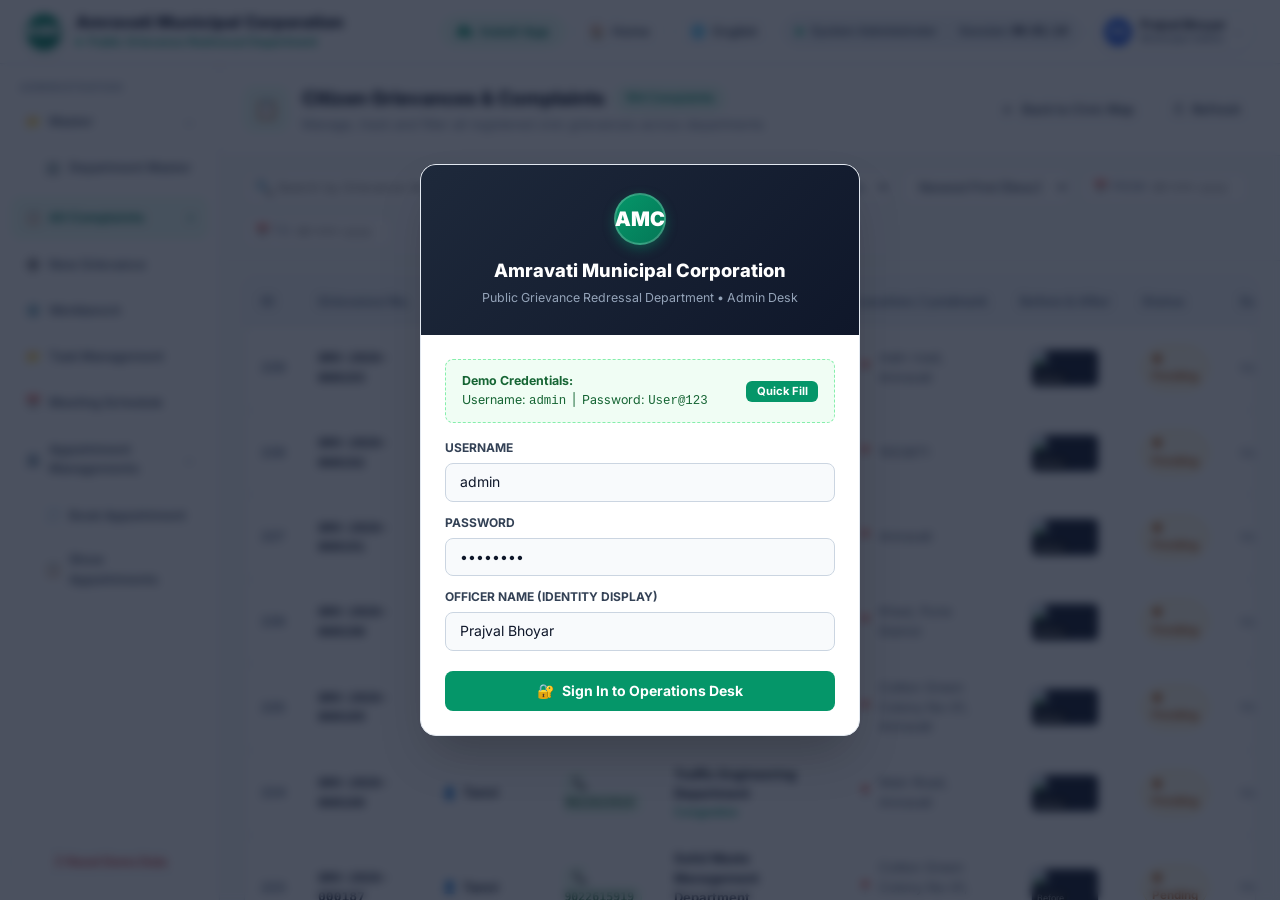
==== commit 288a9473: "fix(pwa): update manifest scope id, bump service worker to v2, add cache busting, and fix mobile car" ====
--- a/admin.html
+++ b/admin.html
@@ -29,8 +29,8 @@
   <link href="https://fonts.googleapis.com/css2?family=Inter:wght@400;500;600;700;800;900&family=Mukta:wght@400;500;600;700;800&family=Noto+Sans+Devanagari:wght@400;500;600;700&display=swap" rel="stylesheet" />
 
   <!-- App Styles -->
-  <link rel="stylesheet" href="css/style.css" />
-  <link rel="stylesheet" href="css/components.css" />
+  <link rel="stylesheet" href="css/style.css?v=2.2" />
+  <link rel="stylesheet" href="css/components.css?v=2.2" />
 </head>
 <body>
 
@@ -1834,8 +1834,8 @@
   </div>
 
   <!-- PWA Controller -->
-  <script src="js/pwa.js"></script>
+  <script src="js/pwa.js?v=2.2"></script>
   <!-- Scripts -->
-  <script type="module" src="js/admin.js"></script>
+  <script type="module" src="js/admin.js?v=2.2"></script>
 </body>
 </html>
--- a/css/components.css
+++ b/css/components.css
@@ -5243,7 +5243,7 @@
   /* 3. Bottom Floating Grievance Cards Carousel */
   .map-bottom-cards-wrapper {
     position: absolute !important;
-    bottom: 12px !important;
+    bottom: 74px !important;
     left: 0 !important;
     right: 0 !important;
     z-index: 1000 !important;
@@ -5266,10 +5266,10 @@
     border-radius: 16px !important;
     box-shadow: 0 8px 24px rgba(0, 0, 0, 0.14) !important;
     border: 1px solid #e2e8f0 !important;
-    padding: 12px !important;
+    padding: 10px 12px !important;
     display: flex !important;
     flex-direction: column !important;
-    gap: 6px !important;
+    gap: 5px !important;
   }
 
   .card-tile-header {
@@ -5310,18 +5310,18 @@
   .no-photo-evidence-box {
     background: #f1f5f9 !important;
     border-radius: 10px !important;
-    height: 110px !important;
+    height: 88px !important;
     display: flex !important;
     flex-direction: column !important;
     align-items: center !important;
     justify-content: center !important;
-    gap: 6px !important;
+    gap: 4px !important;
     color: #64748b !important;
     border: 1px dashed #cbd5e1 !important;
   }
 
   .card-split-image-box {
-    height: 110px !important;
+    height: 88px !important;
     border-radius: 10px !important;
     overflow: hidden !important;
   }
